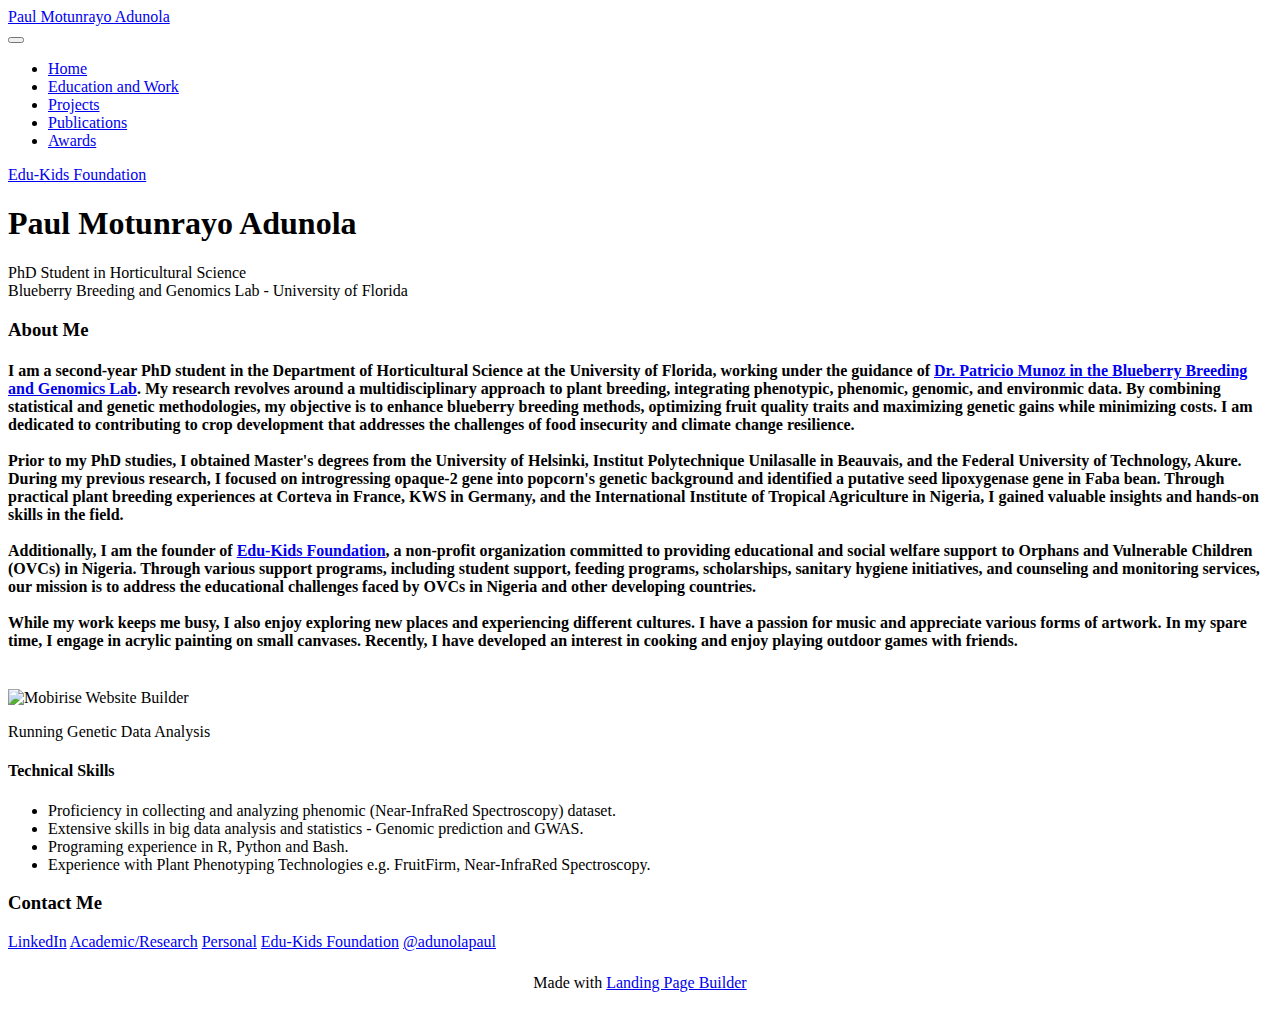
==== index.html @ 18337063 "Add files via upload" ====
<!DOCTYPE html>
<html  >
<head>
  <!-- Site made with Mobirise Website Builder v5.8.14, https://mobirise.com -->
  <meta charset="UTF-8">
  <meta http-equiv="X-UA-Compatible" content="IE=edge">
  <meta name="generator" content="Mobirise v5.8.14, mobirise.com">
  <meta name="viewport" content="width=device-width, initial-scale=1, minimum-scale=1">
  <link rel="shortcut icon" href="assets/images/logo-1.png" type="image/x-icon">
  <meta name="description" content="">
  
  
  <title>Home</title>
  <link rel="stylesheet" href="assets/web/assets/mobirise-icons2/mobirise2.css">
  <link rel="stylesheet" href="assets/bootstrap/css/bootstrap.min.css">
  <link rel="stylesheet" href="assets/bootstrap/css/bootstrap-grid.min.css">
  <link rel="stylesheet" href="assets/bootstrap/css/bootstrap-reboot.min.css">
  <link rel="stylesheet" href="assets/parallax/jarallax.css">
  <link rel="stylesheet" href="assets/dropdown/css/style.css">
  <link rel="stylesheet" href="assets/socicon/css/styles.css">
  <link rel="stylesheet" href="assets/theme/css/style.css">
  <link rel="preload" href="https://fonts.googleapis.com/css?family=Jost:100,200,300,400,500,600,700,800,900,100i,200i,300i,400i,500i,600i,700i,800i,900i&display=swap" as="style" onload="this.onload=null;this.rel='stylesheet'">
  <noscript><link rel="stylesheet" href="https://fonts.googleapis.com/css?family=Jost:100,200,300,400,500,600,700,800,900,100i,200i,300i,400i,500i,600i,700i,800i,900i&display=swap"></noscript>
  <link rel="preload" as="style" href="assets/mobirise/css/mbr-additional.css"><link rel="stylesheet" href="assets/mobirise/css/mbr-additional.css" type="text/css">

  
  
  
</head>
<body>
  
  <section data-bs-version="5.1" class="menu menu2 cid-tIjsjIFsS0" once="menu" id="menu2-11">
    
    <nav class="navbar navbar-dropdown navbar-expand-lg">
        <div class="container">
            <div class="navbar-brand">
                
                <span class="navbar-caption-wrap"><a class="navbar-caption text-black text-primary display-7" href="index.html">Paul Motunrayo Adunola</a></span>
            </div>
            <button class="navbar-toggler" type="button" data-toggle="collapse" data-bs-toggle="collapse" data-target="#navbarSupportedContent" data-bs-target="#navbarSupportedContent" aria-controls="navbarNavAltMarkup" aria-expanded="false" aria-label="Toggle navigation">
                <div class="hamburger">
                    <span></span>
                    <span></span>
                    <span></span>
                    <span></span>
                </div>
            </button>
            <div class="collapse navbar-collapse" id="navbarSupportedContent">
                <ul class="navbar-nav nav-dropdown" data-app-modern-menu="true"><li class="nav-item"><a class="nav-link link text-black text-primary display-4" href="index.html"><span class="mobi-mbri mobi-mbri-home mbr-iconfont mbr-iconfont-btn"></span>Home</a></li>
                    <li class="nav-item"><a class="nav-link link text-black text-primary display-4" href="education.html"><span class="socicon socicon-smashwords mbr-iconfont mbr-iconfont-btn"></span>Education and Work</a></li>
                    <li class="nav-item"><a class="nav-link link text-black text-primary display-4" href="projects.html"><span class="mobi-mbri mobi-mbri-sites mbr-iconfont mbr-iconfont-btn"></span>Projects</a>
                    </li><li class="nav-item"><a class="nav-link link text-black text-primary display-4" href="publications.html"><span class="mobi-mbri mobi-mbri-globe-2 mbr-iconfont mbr-iconfont-btn"></span>Publications</a></li><li class="nav-item"><a class="nav-link link text-black text-primary display-4" href="awards.html"><span class="mobi-mbri mobi-mbri-gift mbr-iconfont mbr-iconfont-btn"></span>Awards</a></li></ul>
                
                <div class="navbar-buttons mbr-section-btn"><a class="btn btn-white display-4" href="edukidsfoundation.html">Edu-Kids Foundation</a></div>
            </div>
        </div>
    </nav>
</section>

<section data-bs-version="5.1" class="header1 cid-s48MCQYojq mbr-parallax-background" id="header1-f">

    

    <div class="mbr-overlay" style="opacity: 0.8; background-color: rgb(255, 255, 255);"></div>

    <div class="align-center container-fluid">
        <div class="row justify-content-center">
            <div class="col-12 col-lg-8">
                <h1 class="mbr-section-title mbr-fonts-style mb-3 display-2"><strong>Paul Motunrayo Adunola</strong></h1>
                
                <p class="mbr-text mbr-fonts-style display-7">PhD Student in Horticultural Science<br>Blueberry Breeding and Genomics Lab - University of Florida</p>
                
            </div>
        </div>
    </div>
</section>

<section data-bs-version="5.1" class="content1 cid-s48udlf8KU" id="content1-8">
    
    <div class="container">
        <div class="row justify-content-center">
            <div class="title col-12 col-md-9">
                <h3 class="mbr-section-title mbr-fonts-style align-center mb-4 display-2"><strong>About Me</strong></h3>
                <h4 class="mbr-section-subtitle align-center mbr-fonts-style mb-4 display-7">I am a second-year PhD student in the Department of Horticultural Science at the University of Florida, working under the guidance of <a href="https://www.blueberrybreeding.com/" class="text-primary" target="_blank">Dr. Patricio Munoz in the Blueberry Breeding and Genomics Lab</a>. My research revolves around a multidisciplinary approach to plant breeding, integrating phenotypic, phenomic, genomic, and environmic data. By combining statistical and genetic methodologies, my objective is to enhance blueberry breeding methods, optimizing fruit quality traits and maximizing genetic gains while minimizing costs. I am dedicated to contributing to crop development that addresses the challenges of food insecurity and climate change resilience.<div><br></div><div>Prior to my PhD studies, I obtained Master's degrees from the University of Helsinki, Institut Polytechnique Unilasalle in Beauvais, and the Federal University of Technology, Akure. During my previous research, I focused on introgressing opaque-2 gene into popcorn's genetic background and identified a putative seed lipoxygenase gene in Faba bean. Through practical plant breeding experiences at Corteva in France, KWS in Germany, and the International Institute of Tropical Agriculture in Nigeria, I gained valuable insights and hands-on skills in the field.</div><div><br></div><div>Additionally, I am the founder of <a href="edukidsfoundation.html" class="text-primary">Edu-Kids Foundation</a>, a non-profit organization committed to providing educational and social welfare support to Orphans and Vulnerable Children (OVCs) in Nigeria. Through various support programs, including student support, feeding programs, scholarships, sanitary hygiene initiatives, and counseling and monitoring services, our mission is to address the educational challenges faced by OVCs in Nigeria and other developing countries.</div><div><br></div><div>While my work keeps me busy, I also enjoy exploring new places and experiencing different cultures. I have a passion for music and appreciate various forms of artwork. In my spare time, I engage in acrylic painting on small canvases. Recently, I have developed an interest in cooking and enjoy playing outdoor games with friends.</div><div><br></div></h4>
                
            </div>
        </div>
    </div>
</section>

<section data-bs-version="5.1" class="image3 cid-s48upRUlSD" id="image3-9">
    

    

    <div class="container">
        <div class="row justify-content-center">
            <div class="col-12 col-lg-9">
                <div class="image-wrapper">
                    <img src="assets/images/img-3849-1646x1235.jpg" alt="Mobirise Website Builder">
                    <p class="mbr-description mbr-fonts-style mt-2 align-center display-4">Running Genetic Data Analysis</p>
                </div>
            </div>
        </div>
    </div>
</section>

<section data-bs-version="5.1" class="content8 cid-tIk0OPRamD" id="content8-1v">
    
    <div class="container">
        <div class="row justify-content-center">
            <div class="counter-container col-md-12 col-lg-10">
                <h4 class="mbr-section-title mbr-fonts-style mb-4 display-5">
                    Technical Skills</h4>
                <div class="mbr-text mbr-fonts-style display-7">
                    <ul>
                        <li>Proficiency in collecting and analyzing phenomic (Near-InfraRed Spectroscopy) dataset.
</li><li>Extensive skills in big data analysis and statistics - Genomic prediction and GWAS.
</li><li>Programing experience in R, Python and Bash.
</li><li>Experience with Plant Phenotyping Technologies e.g. FruitFirm, Near-InfraRed Spectroscopy.</li>
                    </ul>
                </div>
            </div>
        </div>
    </div>
</section>

<section data-bs-version="5.1" class="content1 cid-s48vaXqeL6" id="content1-b">
    
    <div class="container-fluid">
        <div class="row justify-content-center">
            <div class="title col-12 col-md-12">
                <h3 class="mbr-section-title mbr-fonts-style align-center mb-4 display-2"><strong>Contact Me</strong></h3>
                
                <div class="mbr-section-btn align-center"><a class="btn btn-primary display-4" href="https://linkedin.com/in/paul-adunola-page/obiri.se" target="_blank"><span class="socicon socicon-linkedin mbr-iconfont mbr-iconfont-btn"></span>LinkedIn</a>
                    <a class="btn btn-success display-4" href="mailto:paul.adunola@gmail.com"><span class="socicon socicon-mail mbr-iconfont mbr-iconfont-btn"></span>Academic/Research</a> <a class="btn btn-secondary display-4" href="mailto:adunolapaul@gmail.com"><span class="socicon socicon-mail mbr-iconfont mbr-iconfont-btn"></span>Personal</a> <a class="btn btn-warning display-4" href="mailto:wyf.ssproject@gmail.com"><span class="socicon socicon-mail mbr-iconfont mbr-iconfont-btn"></span>Edu-Kids Foundation</a> <a class="btn btn-info display-4" href="https://twitter.com/adunolapaul" target="_blank"><span class="socicon socicon-twitter mbr-iconfont mbr-iconfont-btn"></span>@adunolapaul</a></div>
            </div>
        </div>
    </div>
</section><section class="display-7" style="padding: 0;align-items: center;justify-content: center;flex-wrap: wrap;    align-content: center;display: flex;position: relative;height: 4rem;"><a href="https://mobiri.se/3042313" style="flex: 1 1;height: 4rem;position: absolute;width: 100%;z-index: 1;"><img alt="" style="height: 4rem;" src="[data-uri]"></a><p style="margin: 0;text-align: center;" class="display-7">Made with &#8204;</p><a style="z-index:1" href="https://mobirise.com/builder/landing-page-builder.html">Landing Page Builder</a></section><script src="assets/bootstrap/js/bootstrap.bundle.min.js"></script>  <script src="assets/parallax/jarallax.js"></script>  <script src="assets/smoothscroll/smooth-scroll.js"></script>  <script src="assets/ytplayer/index.js"></script>  <script src="assets/dropdown/js/navbar-dropdown.js"></script>  <script src="assets/theme/js/script.js"></script>  
  
  
</body>
</html>
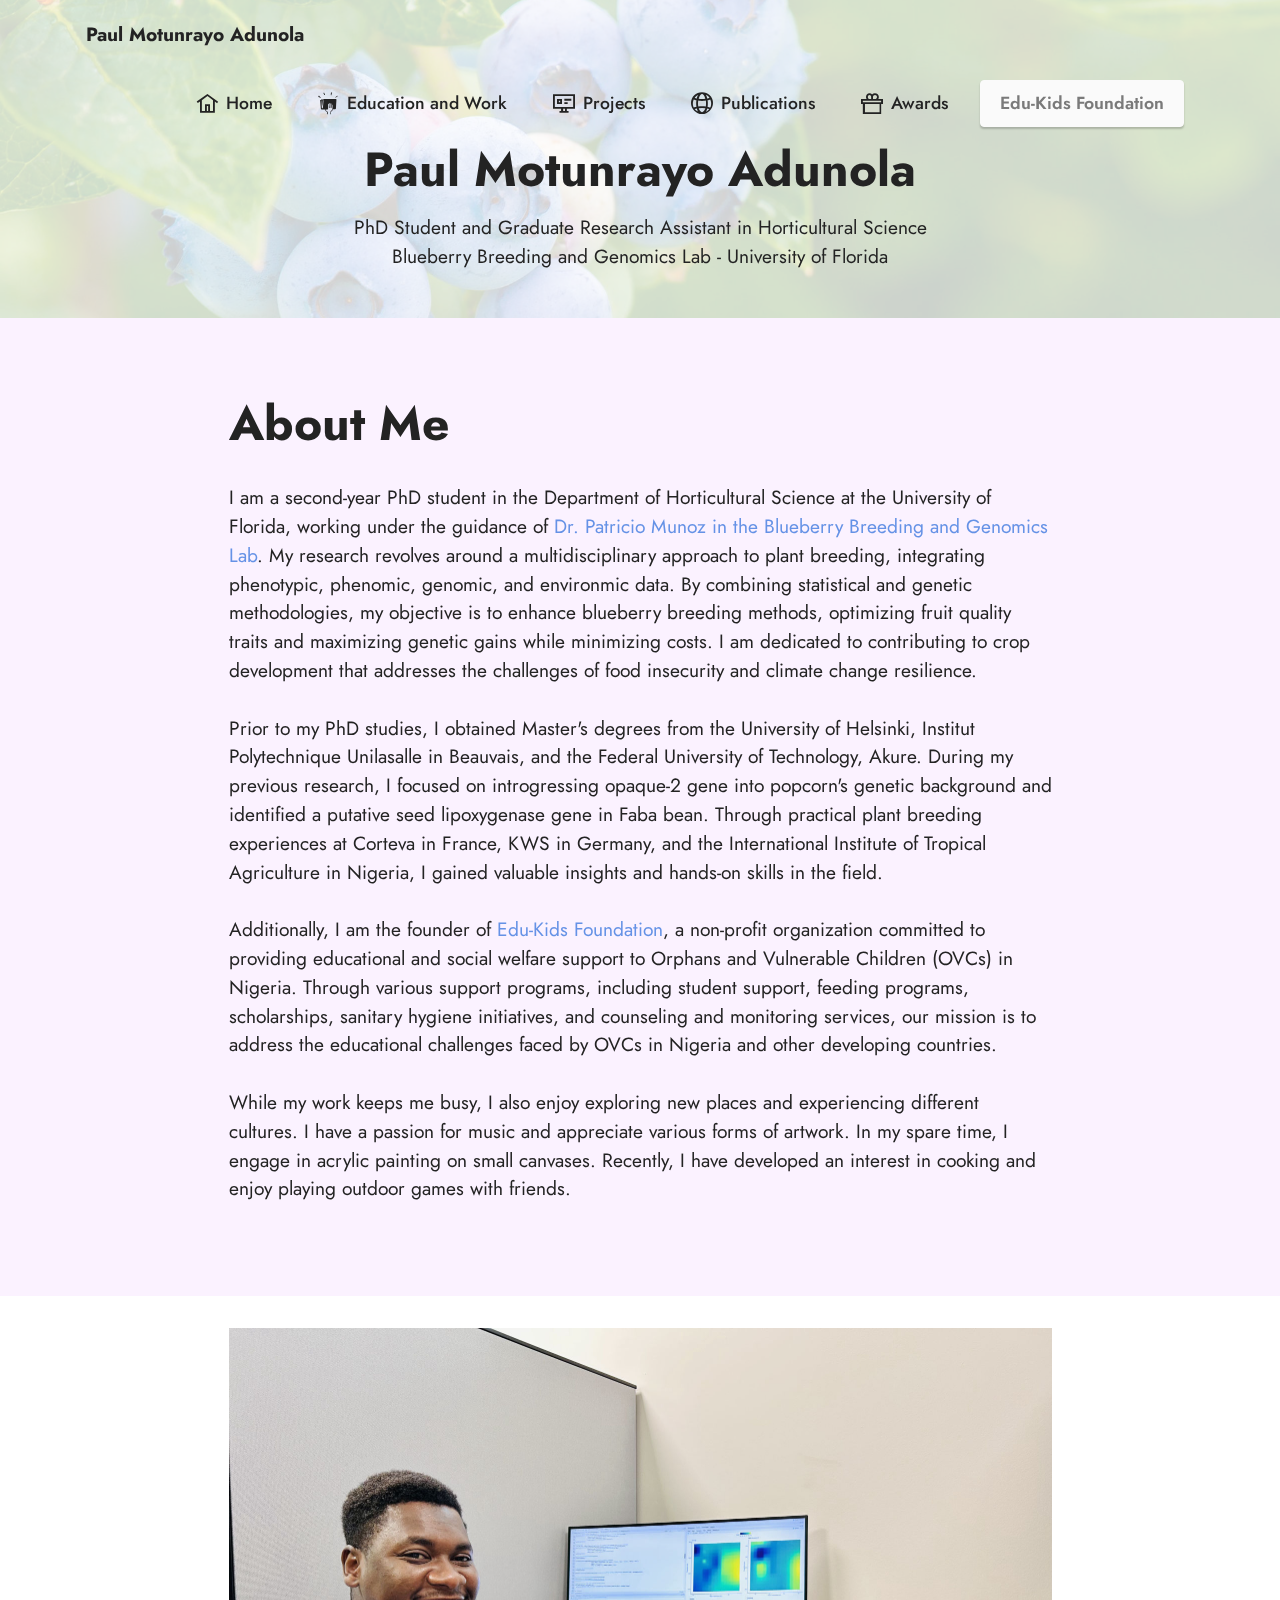
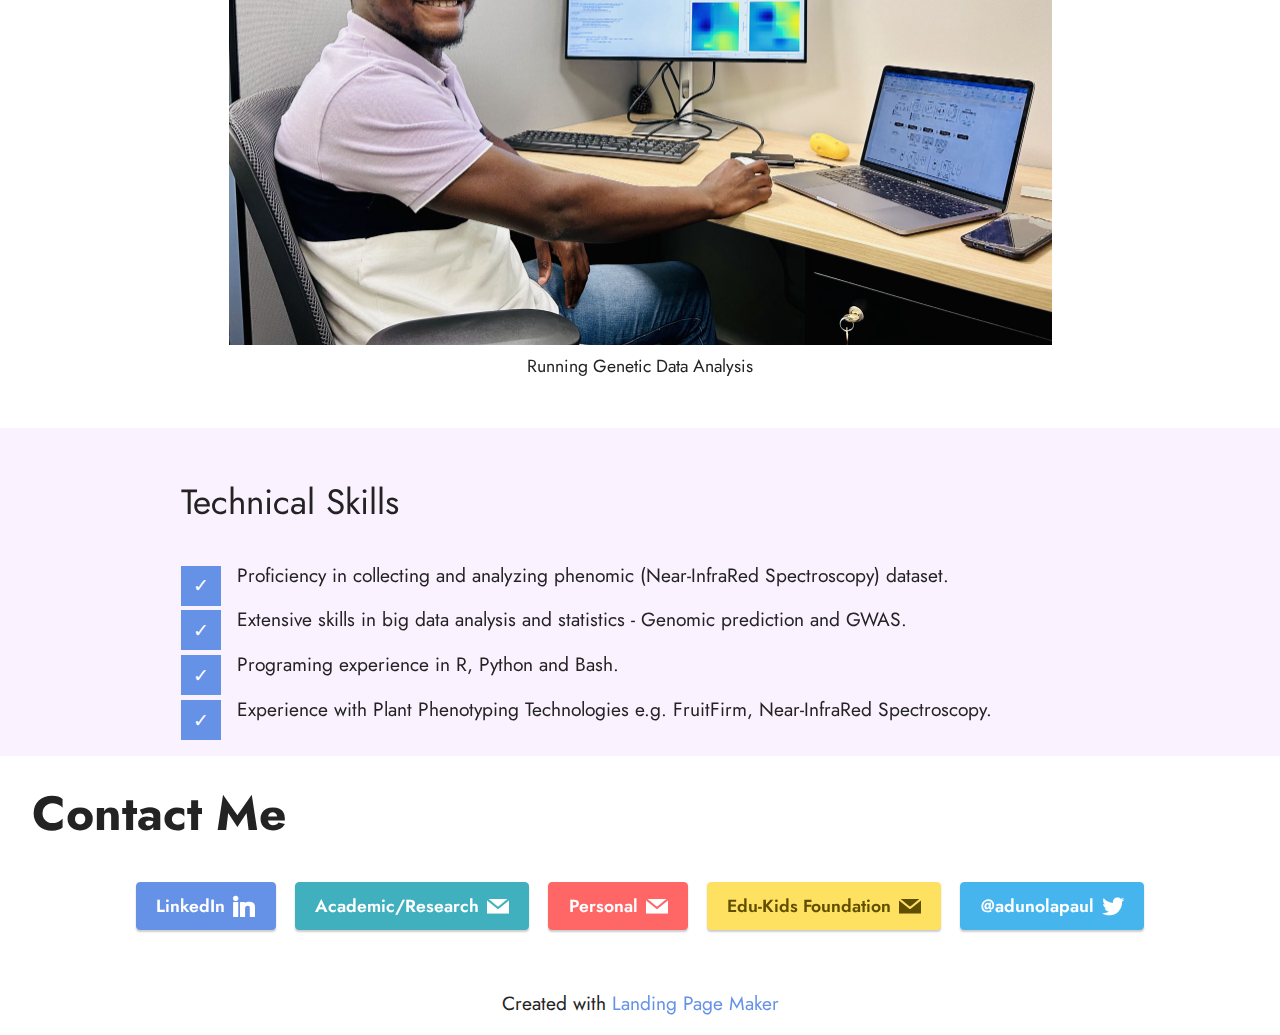
==== commit c153db58: "Add files via upload" ====
--- a/index.html
+++ b/index.html
@@ -1,10 +1,10 @@
 <!DOCTYPE html>
 <html  >
 <head>
-  <!-- Site made with Mobirise Website Builder v5.8.14, https://mobirise.com -->
+  <!-- Site made with Mobirise Website Builder v5.9.0, https://mobirise.com -->
   <meta charset="UTF-8">
   <meta http-equiv="X-UA-Compatible" content="IE=edge">
-  <meta name="generator" content="Mobirise v5.8.14, mobirise.com">
+  <meta name="generator" content="Mobirise v5.9.0, mobirise.com">
   <meta name="viewport" content="width=device-width, initial-scale=1, minimum-scale=1">
   <link rel="shortcut icon" href="assets/images/logo-1.png" type="image/x-icon">
   <meta name="description" content="">
@@ -68,7 +68,7 @@
             <div class="col-12 col-lg-8">
                 <h1 class="mbr-section-title mbr-fonts-style mb-3 display-2"><strong>Paul Motunrayo Adunola</strong></h1>
                 
-                <p class="mbr-text mbr-fonts-style display-7">PhD Student in Horticultural Science<br>Blueberry Breeding and Genomics Lab - University of Florida</p>
+                <p class="mbr-text mbr-fonts-style display-7">PhD Student and Graduate Research Assistant in Horticultural Science<br>Blueberry Breeding and Genomics Lab - University of Florida</p>
                 
             </div>
         </div>
@@ -137,7 +137,7 @@
             </div>
         </div>
     </div>
-</section><section class="display-7" style="padding: 0;align-items: center;justify-content: center;flex-wrap: wrap;    align-content: center;display: flex;position: relative;height: 4rem;"><a href="https://mobiri.se/3042313" style="flex: 1 1;height: 4rem;position: absolute;width: 100%;z-index: 1;"><img alt="" style="height: 4rem;" src="[data-uri]"></a><p style="margin: 0;text-align: center;" class="display-7">Made with &#8204;</p><a style="z-index:1" href="https://mobirise.com/builder/landing-page-builder.html">Landing Page Builder</a></section><script src="assets/bootstrap/js/bootstrap.bundle.min.js"></script>  <script src="assets/parallax/jarallax.js"></script>  <script src="assets/smoothscroll/smooth-scroll.js"></script>  <script src="assets/ytplayer/index.js"></script>  <script src="assets/dropdown/js/navbar-dropdown.js"></script>  <script src="assets/theme/js/script.js"></script>  
+</section><section class="display-7" style="padding: 0;align-items: center;justify-content: center;flex-wrap: wrap;    align-content: center;display: flex;position: relative;height: 4rem;"><a href="https://mobiri.se/3042313" style="flex: 1 1;height: 4rem;position: absolute;width: 100%;z-index: 1;"><img alt="" style="height: 4rem;" src="[data-uri]"></a><p style="margin: 0;text-align: center;" class="display-7">Created with &#8204;</p><a style="z-index:1" href="https://mobirise.com/builder/landing-page-builder.html">Landing Page Maker</a></section><script src="assets/bootstrap/js/bootstrap.bundle.min.js"></script>  <script src="assets/parallax/jarallax.js"></script>  <script src="assets/smoothscroll/smooth-scroll.js"></script>  <script src="assets/ytplayer/index.js"></script>  <script src="assets/dropdown/js/navbar-dropdown.js"></script>  <script src="assets/theme/js/script.js"></script>  
   
   
 </body>
--- a/assets/web/assets/mobirise-icons2/mobirise2.css
+++ b/assets/web/assets/mobirise-icons2/mobirise2.css
@@ -0,0 +1,498 @@
+@font-face {
+  font-family: 'Moririse2';
+  font-display: swap;
+  src:  url('mobirise2.eot?f2bix4');
+  src:  url('mobirise2.eot?f2bix4#iefix') format('embedded-opentype'),
+    url('mobirise2.ttf?f2bix4') format('truetype'),
+    url('mobirise2.woff?f2bix4') format('woff'),
+    url('mobirise2.svg?f2bix4#mobirise2') format('svg');
+  font-weight: normal;
+  font-style: normal;
+}
+
+[class^="mobi-"], [class*=" mobi-"] {
+  /* use !important to prevent issues with browser extensions that change fonts */
+  font-family: 'Moririse2' !important;
+  speak: none;
+  font-style: normal;
+  font-weight: normal;
+  font-variant: normal;
+  text-transform: none;
+  line-height: 1;
+
+  /* Better Font Rendering =========== */
+  -webkit-font-smoothing: antialiased;
+  -moz-osx-font-smoothing: grayscale;
+}
+
+.mobi-mbri-add-submenu:before {
+  content: "\e900";
+}
+.mobi-mbri-alert:before {
+  content: "\e901";
+}
+.mobi-mbri-align-center:before {
+  content: "\e902";
+}
+.mobi-mbri-align-justify:before {
+  content: "\e903";
+}
+.mobi-mbri-align-left:before {
+  content: "\e904";
+}
+.mobi-mbri-align-right:before {
+  content: "\e905";
+}
+.mobi-mbri-android:before {
+  content: "\e906";
+}
+.mobi-mbri-apple:before {
+  content: "\e907";
+}
+.mobi-mbri-arrow-down:before {
+  content: "\e908";
+}
+.mobi-mbri-arrow-next:before {
+  content: "\e909";
+}
+.mobi-mbri-arrow-prev:before {
+  content: "\e90a";
+}
+.mobi-mbri-arrow-up:before {
+  content: "\e90b";
+}
+.mobi-mbri-bold:before {
+  content: "\e90c";
+}
+.mobi-mbri-bookmark:before {
+  content: "\e90d";
+}
+.mobi-mbri-bootstrap:before {
+  content: "\e90e";
+}
+.mobi-mbri-briefcase:before {
+  content: "\e90f";
+}
+.mobi-mbri-browse:before {
+  content: "\e910";
+}
+.mobi-mbri-bulleted-list:before {
+  content: "\e911";
+}
+.mobi-mbri-calendar:before {
+  content: "\e912";
+}
+.mobi-mbri-camera:before {
+  content: "\e913";
+}
+.mobi-mbri-cart-add:before {
+  content: "\e914";
+}
+.mobi-mbri-cart-full:before {
+  content: "\e915";
+}
+.mobi-mbri-cash:before {
+  content: "\e916";
+}
+.mobi-mbri-change-style:before {
+  content: "\e917";
+}
+.mobi-mbri-chat:before {
+  content: "\e918";
+}
+.mobi-mbri-clock:before {
+  content: "\e919";
+}
+.mobi-mbri-close:before {
+  content: "\e91a";
+}
+.mobi-mbri-cloud:before {
+  content: "\e91b";
+}
+.mobi-mbri-code:before {
+  content: "\e91c";
+}
+.mobi-mbri-contact-form:before {
+  content: "\e91d";
+}
+.mobi-mbri-credit-card:before {
+  content: "\e91e";
+}
+.mobi-mbri-cursor-click:before {
+  content: "\e91f";
+}
+.mobi-mbri-cust-feedback:before {
+  content: "\e920";
+}
+.mobi-mbri-database:before {
+  content: "\e921";
+}
+.mobi-mbri-delivery:before {
+  content: "\e922";
+}
+.mobi-mbri-desktop:before {
+  content: "\e923";
+}
+.mobi-mbri-devices:before {
+  content: "\e924";
+}
+.mobi-mbri-down:before {
+  content: "\e925";
+}
+.mobi-mbri-download-2:before {
+  content: "\e926";
+}
+.mobi-mbri-download:before {
+  content: "\e927";
+}
+.mobi-mbri-drag-n-drop-2:before {
+  content: "\e928";
+}
+.mobi-mbri-drag-n-drop:before {
+  content: "\e929";
+}
+.mobi-mbri-edit-2:before {
+  content: "\e92a";
+}
+.mobi-mbri-edit:before {
+  content: "\e92b";
+}
+.mobi-mbri-error:before {
+  content: "\e92c";
+}
+.mobi-mbri-extension:before {
+  content: "\e92d";
+}
+.mobi-mbri-features:before {
+  content: "\e92e";
+}
+.mobi-mbri-file:before {
+  content: "\e92f";
+}
+.mobi-mbri-flag:before {
+  content: "\e930";
+}
+.mobi-mbri-folder:before {
+  content: "\e931";
+}
+.mobi-mbri-gift:before {
+  content: "\e932";
+}
+.mobi-mbri-github:before {
+  content: "\e933";
+}
+.mobi-mbri-globe-2:before {
+  content: "\e934";
+}
+.mobi-mbri-globe:before {
+  content: "\e935";
+}
+.mobi-mbri-growing-chart:before {
+  content: "\e936";
+}
+.mobi-mbri-hearth:before {
+  content: "\e937";
+}
+.mobi-mbri-help:before {
+  content: "\e938";
+}
+.mobi-mbri-home:before {
+  content: "\e939";
+}
+.mobi-mbri-hot-cup:before {
+  content: "\e93a";
+}
+.mobi-mbri-idea:before {
+  content: "\e93b";
+}
+.mobi-mbri-image-gallery:before {
+  content: "\e93c";
+}
+.mobi-mbri-image-slider:before {
+  content: "\e93d";
+}
+.mobi-mbri-info:before {
+  content: "\e93e";
+}
+.mobi-mbri-italic:before {
+  content: "\e93f";
+}
+.mobi-mbri-key:before {
+  content: "\e940";
+}
+.mobi-mbri-laptop:before {
+  content: "\e941";
+}
+.mobi-mbri-layers:before {
+  content: "\e942";
+}
+.mobi-mbri-left-right:before {
+  content: "\e943";
+}
+.mobi-mbri-left:before {
+  content: "\e944";
+}
+.mobi-mbri-letter:before {
+  content: "\e945";
+}
+.mobi-mbri-like:before {
+  content: "\e946";
+}
+.mobi-mbri-link:before {
+  content: "\e947";
+}
+.mobi-mbri-lock:before {
+  content: "\e948";
+}
+.mobi-mbri-login:before {
+  content: "\e949";
+}
+.mobi-mbri-logout:before {
+  content: "\e94a";
+}
+.mobi-mbri-magic-stick:before {
+  content: "\e94b";
+}
+.mobi-mbri-map-pin:before {
+  content: "\e94c";
+}
+.mobi-mbri-menu:before {
+  content: "\e94d";
+}
+.mobi-mbri-mobile-2:before {
+  content: "\e94e";
+}
+.mobi-mbri-mobile-horizontal:before {
+  content: "\e94f";
+}
+.mobi-mbri-mobile:before {
+  content: "\e950";
+}
+.mobi-mbri-mobirise:before {
+  content: "\e951";
+}
+.mobi-mbri-more-horizontal:before {
+  content: "\e952";
+}
+.mobi-mbri-more-vertical:before {
+  content: "\e953";
+}
+.mobi-mbri-music:before {
+  content: "\e954";
+}
+.mobi-mbri-new-file:before {
+  content: "\e955";
+}
+.mobi-mbri-numbered-list:before {
+  content: "\e956";
+}
+.mobi-mbri-opened-folder:before {
+  content: "\e957";
+}
+.mobi-mbri-pages:before {
+  content: "\e958";
+}
+.mobi-mbri-paper-plane:before {
+  content: "\e959";
+}
+.mobi-mbri-paperclip:before {
+  content: "\e95a";
+}
+.mobi-mbri-phone:before {
+  content: "\e95b";
+}
+.mobi-mbri-photo:before {
+  content: "\e95c";
+}
+.mobi-mbri-photos:before {
+  content: "\e95d";
+}
+.mobi-mbri-pin:before {
+  content: "\e95e";
+}
+.mobi-mbri-play:before {
+  content: "\e95f";
+}
+.mobi-mbri-plus:before {
+  content: "\e960";
+}
+.mobi-mbri-preview:before {
+  content: "\e961";
+}
+.mobi-mbri-print:before {
+  content: "\e962";
+}
+.mobi-mbri-protect:before {
+  content: "\e963";
+}
+.mobi-mbri-question:before {
+  content: "\e964";
+}
+.mobi-mbri-quote-left:before {
+  content: "\e965";
+}
+.mobi-mbri-quote-right:before {
+  content: "\e966";
+}
+.mobi-mbri-redo:before {
+  content: "\e967";
+}
+.mobi-mbri-refresh:before {
+  content: "\e968";
+}
+.mobi-mbri-responsive-2:before {
+  content: "\e969";
+}
+.mobi-mbri-responsive:before {
+  content: "\e96a";
+}
+.mobi-mbri-right:before {
+  content: "\e96b";
+}
+.mobi-mbri-rocket:before {
+  content: "\e96c";
+}
+.mobi-mbri-sad-face:before {
+  content: "\e96d";
+}
+.mobi-mbri-sale:before {
+  content: "\e96e";
+}
+.mobi-mbri-save:before {
+  content: "\e96f";
+}
+.mobi-mbri-search:before {
+  content: "\e970";
+}
+.mobi-mbri-setting-2:before {
+  content: "\e971";
+}
+.mobi-mbri-setting-3:before {
+  content: "\e972";
+}
+.mobi-mbri-setting:before {
+  content: "\e973";
+}
+.mobi-mbri-share:before {
+  content: "\e974";
+}
+.mobi-mbri-shopping-bag:before {
+  content: "\e975";
+}
+.mobi-mbri-shopping-basket:before {
+  content: "\e976";
+}
+.mobi-mbri-shopping-cart:before {
+  content: "\e977";
+}
+.mobi-mbri-sites:before {
+  content: "\e978";
+}
+.mobi-mbri-smile-face:before {
+  content: "\e979";
+}
+.mobi-mbri-speed:before {
+  content: "\e97a";
+}
+.mobi-mbri-star:before {
+  content: "\e97b";
+}
+.mobi-mbri-success:before {
+  content: "\e97c";
+}
+.mobi-mbri-sun:before {
+  content: "\e97d";
+}
+.mobi-mbri-sun2:before {
+  content: "\e97e";
+}
+.mobi-mbri-tablet-vertical:before {
+  content: "\e97f";
+}
+.mobi-mbri-tablet:before {
+  content: "\e980";
+}
+.mobi-mbri-target:before {
+  content: "\e981";
+}
+.mobi-mbri-timer:before {
+  content: "\e982";
+}
+.mobi-mbri-to-ftp:before {
+  content: "\e983";
+}
+.mobi-mbri-to-local-drive:before {
+  content: "\e984";
+}
+.mobi-mbri-touch-swipe:before {
+  content: "\e985";
+}
+.mobi-mbri-touch:before {
+  content: "\e986";
+}
+.mobi-mbri-trash:before {
+  content: "\e987";
+}
+.mobi-mbri-underline:before {
+  content: "\e988";
+}
+.mobi-mbri-undo:before {
+  content: "\e989";
+}
+.mobi-mbri-unlink:before {
+  content: "\e98a";
+}
+.mobi-mbri-unlock:before {
+  content: "\e98b";
+}
+.mobi-mbri-up-down:before {
+  content: "\e98c";
+}
+.mobi-mbri-up:before {
+  content: "\e98d";
+}
+.mobi-mbri-update:before {
+  content: "\e98e";
+}
+.mobi-mbri-upload-2:before {
+  content: "\e98f";
+}
+.mobi-mbri-upload:before {
+  content: "\e990";
+}
+.mobi-mbri-user-2:before {
+  content: "\e991";
+}
+.mobi-mbri-user:before {
+  content: "\e992";
+}
+.mobi-mbri-users:before {
+  content: "\e993";
+}
+.mobi-mbri-video-play:before {
+  content: "\e994";
+}
+.mobi-mbri-video:before {
+  content: "\e995";
+}
+.mobi-mbri-watch:before {
+  content: "\e996";
+}
+.mobi-mbri-website-theme-2:before {
+  content: "\e997";
+}
+.mobi-mbri-website-theme:before {
+  content: "\e998";
+}
+.mobi-mbri-wifi:before {
+  content: "\e999";
+}
+.mobi-mbri-windows:before {
+  content: "\e99a";
+}
+.mobi-mbri-zoom-in:before {
+  content: "\e99b";
+}
+.mobi-mbri-zoom-out:before {
+  content: "\e99c";
+}
--- a/assets/parallax/jarallax.css
+++ b/assets/parallax/jarallax.css
@@ -0,0 +1,15 @@
+.jarallax {
+    position: relative;
+    z-index: 0;
+}
+.jarallax > .jarallax-img {
+    position: absolute;
+    object-fit: cover;
+    /* support for plugin https://github.com/bfred-it/object-fit-images */
+    font-family: 'object-fit: cover;';
+    top: 0;
+    left: 0;
+    width: 100%;
+    height: 100%;
+    z-index: -1;
+}--- a/assets/dropdown/css/style.css
+++ b/assets/dropdown/css/style.css
@@ -0,0 +1,265 @@
+.navbar-dropdown {
+  left: 0;
+  padding: 0;
+  position: absolute;
+  right: 0;
+  top: 0;
+  transition: all 0.45s ease;
+  z-index: 1030;
+  background: #282828; }
+  .navbar-dropdown .navbar-logo {
+    margin-right: 0.8rem;
+    transition: margin 0.3s ease-in-out;
+    vertical-align: middle; }
+    .navbar-dropdown .navbar-logo img {
+      height: 3.125rem;
+      transition: all 0.3s ease-in-out; }
+    .navbar-dropdown .navbar-logo.mbr-iconfont {
+      font-size: 3.125rem;
+      line-height: 3.125rem; }
+  .navbar-dropdown .navbar-caption {
+    font-weight: 700;
+    white-space: normal;
+    vertical-align: -4px;
+    line-height: 3.125rem !important; }
+    .navbar-dropdown .navbar-caption, .navbar-dropdown .navbar-caption:hover {
+      color: inherit;
+      text-decoration: none; }
+  .navbar-dropdown .mbr-iconfont + .navbar-caption {
+    vertical-align: -1px; }
+  .navbar-dropdown.navbar-fixed-top {
+    position: fixed; }
+  .navbar-dropdown .navbar-brand span {
+    vertical-align: -4px; }
+  .navbar-dropdown.bg-color.transparent {
+    background: none; }
+  .navbar-dropdown.navbar-short .navbar-brand {
+    padding: 0.625rem 0; }
+    .navbar-dropdown.navbar-short .navbar-brand span {
+      vertical-align: -1px; }
+  .navbar-dropdown.navbar-short .navbar-caption {
+    line-height: 2.375rem !important;
+    vertical-align: -2px; }
+  .navbar-dropdown.navbar-short .navbar-logo {
+    margin-right: 0.5rem; }
+    .navbar-dropdown.navbar-short .navbar-logo img {
+      height: 2.375rem; }
+    .navbar-dropdown.navbar-short .navbar-logo.mbr-iconfont {
+      font-size: 2.375rem;
+      line-height: 2.375rem; }
+  .navbar-dropdown.navbar-short .mbr-table-cell {
+    height: 3.625rem; }
+  .navbar-dropdown .navbar-close {
+    left: 0.6875rem;
+    position: fixed;
+    top: 0.75rem;
+    z-index: 1000; }
+  .navbar-dropdown .hamburger-icon {
+    content: "";
+    display: inline-block;
+    vertical-align: middle;
+    width: 16px;
+    -webkit-box-shadow: 0 -6px 0 1px #282828,0 0 0 1px #282828,0 6px 0 1px #282828;
+    -moz-box-shadow: 0 -6px 0 1px #282828,0 0 0 1px #282828,0 6px 0 1px #282828;
+    box-shadow: 0 -6px 0 1px #282828,0 0 0 1px #282828,0 6px 0 1px #282828; }
+
+.dropdown-menu .dropdown-toggle[data-toggle="dropdown-submenu"]::after {
+  border-bottom: 0.35em solid transparent;
+  border-left: 0.35em solid;
+  border-right: 0;
+  border-top: 0.35em solid transparent;
+  margin-left: 0.3rem; }
+
+.dropdown-menu .dropdown-item:focus {
+  outline: 0; }
+
+.nav-dropdown {
+  font-size: 0.75rem;
+  font-weight: 500;
+  height: auto !important; }
+  .nav-dropdown .nav-btn {
+    padding-left: 1rem; }
+  .nav-dropdown .link {
+    margin: .667em 1.667em;
+    font-weight: 500;
+    padding: 0;
+    transition: color .2s ease-in-out; }
+    .nav-dropdown .link.dropdown-toggle {
+      margin-right: 2.583em; }
+      .nav-dropdown .link.dropdown-toggle::after {
+        margin-left: .25rem;
+        border-top: 0.35em solid;
+        border-right: 0.35em solid transparent;
+        border-left: 0.35em solid transparent;
+        border-bottom: 0; }
+      .nav-dropdown .link.dropdown-toggle[aria-expanded="true"] {
+        margin: 0;
+        padding: 0.667em 3.263em  0.667em 1.667em; }
+  .nav-dropdown .link::after,
+  .nav-dropdown .dropdown-item::after {
+    color: inherit; }
+  .nav-dropdown .btn {
+    font-size: 0.75rem;
+    font-weight: 700;
+    letter-spacing: 0;
+    margin-bottom: 0;
+    padding-left: 1.25rem;
+    padding-right: 1.25rem; }
+  .nav-dropdown .dropdown-menu {
+    border-radius: 0;
+    border: 0;
+    left: 0;
+    margin: 0;
+    padding-bottom: 1.25rem;
+    padding-top: 1.25rem;
+    position: relative; }
+  .nav-dropdown .dropdown-submenu {
+    margin-left: 0.125rem;
+    top: 0; }
+  .nav-dropdown .dropdown-item {
+    font-weight: 500;
+    line-height: 2;
+    padding: 0.3846em 4.615em 0.3846em 1.5385em;
+    position: relative;
+    transition: color .2s ease-in-out, background-color .2s ease-in-out; }
+    .nav-dropdown .dropdown-item::after {
+      margin-top: -0.3077em;
+      position: absolute;
+      right: 1.1538em;
+      top: 50%; }
+    .nav-dropdown .dropdown-item:focus, .nav-dropdown .dropdown-item:hover {
+      background: none; }
+
+@media (max-width: 767px) {
+  .nav-dropdown.navbar-toggleable-sm {
+    bottom: 0;
+    display: none;
+    left: 0;
+    overflow-x: hidden;
+    position: fixed;
+    top: 0;
+    transform: translateX(-100%);
+    -ms-transform: translateX(-100%);
+    -webkit-transform: translateX(-100%);
+    width: 18.75rem;
+    z-index: 999; } }
+.nav-dropdown.navbar-toggleable-xl {
+  bottom: 0;
+  display: none;
+  left: 0;
+  overflow-x: hidden;
+  position: fixed;
+  top: 0;
+  transform: translateX(-100%);
+  -ms-transform: translateX(-100%);
+  -webkit-transform: translateX(-100%);
+  width: 18.75rem;
+  z-index: 999; }
+
+.nav-dropdown-sm {
+  display: block !important;
+  overflow-x: hidden;
+  overflow: auto;
+  padding-top: 3.875rem; }
+  .nav-dropdown-sm::after {
+    content: "";
+    display: block;
+    height: 3rem;
+    width: 100%; }
+  .nav-dropdown-sm.collapse.in ~ .navbar-close {
+    display: block !important; }
+  .nav-dropdown-sm.collapsing, .nav-dropdown-sm.collapse.in {
+    transform: translateX(0);
+    -ms-transform: translateX(0);
+    -webkit-transform: translateX(0);
+    transition: all 0.25s ease-out;
+    -webkit-transition: all 0.25s ease-out;
+    background: #282828; }
+  .nav-dropdown-sm.collapsing[aria-expanded="false"] {
+    transform: translateX(-100%);
+    -ms-transform: translateX(-100%);
+    -webkit-transform: translateX(-100%); }
+  .nav-dropdown-sm .nav-item {
+    display: block;
+    margin-left: 0 !important;
+    padding-left: 0; }
+  .nav-dropdown-sm .link,
+  .nav-dropdown-sm .dropdown-item {
+    border-top: 1px dotted rgba(255, 255, 255, 0.1);
+    font-size: 0.8125rem;
+    line-height: 1.6;
+    margin: 0 !important;
+    padding: 0.875rem 2.4rem 0.875rem 1.5625rem !important;
+    position: relative;
+    white-space: normal; }
+    .nav-dropdown-sm .link:focus, .nav-dropdown-sm .link:hover,
+    .nav-dropdown-sm .dropdown-item:focus,
+    .nav-dropdown-sm .dropdown-item:hover {
+      background: rgba(0, 0, 0, 0.2) !important;
+      color: #c0a375; }
+  .nav-dropdown-sm .nav-btn {
+    position: relative;
+    padding: 1.5625rem 1.5625rem 0 1.5625rem; }
+    .nav-dropdown-sm .nav-btn::before {
+      border-top: 1px dotted rgba(255, 255, 255, 0.1);
+      content: "";
+      left: 0;
+      position: absolute;
+      top: 0;
+      width: 100%; }
+    .nav-dropdown-sm .nav-btn + .nav-btn {
+      padding-top: 0.625rem; }
+      .nav-dropdown-sm .nav-btn + .nav-btn::before {
+        display: none; }
+  .nav-dropdown-sm .btn {
+    padding: 0.625rem 0; }
+  .nav-dropdown-sm .dropdown-toggle[data-toggle="dropdown-submenu"]::after {
+    margin-left: .25rem;
+    border-top: 0.35em solid;
+    border-right: 0.35em solid transparent;
+    border-left: 0.35em solid transparent;
+    border-bottom: 0; }
+  .nav-dropdown-sm .dropdown-toggle[data-toggle="dropdown-submenu"][aria-expanded="true"]::after {
+    border-top: 0;
+    border-right: 0.35em solid transparent;
+    border-left: 0.35em solid transparent;
+    border-bottom: 0.35em solid; }
+  .nav-dropdown-sm .dropdown-menu {
+    margin: 0;
+    padding: 0;
+    position: relative;
+    top: 0;
+    left: 0;
+    width: 100%;
+    border: 0;
+    float: none;
+    border-radius: 0;
+    background: none; }
+  .nav-dropdown-sm .dropdown-submenu {
+    left: 100%;
+    margin-left: 0.125rem;
+    margin-top: -1.25rem;
+    top: 0; }
+
+.navbar-toggleable-sm .nav-dropdown .dropdown-menu {
+  position: absolute; }
+
+.navbar-toggleable-sm .nav-dropdown .dropdown-submenu {
+  left: 100%;
+  margin-left: 0.125rem;
+  margin-top: -1.25rem;
+  top: 0; }
+
+.navbar-toggleable-sm.opened .nav-dropdown .dropdown-menu {
+  position: relative; }
+
+.navbar-toggleable-sm.opened .nav-dropdown .dropdown-submenu {
+  left: 0;
+  margin-left: 00rem;
+  margin-top: 0rem;
+  top: 0; }
+
+.is-builder .nav-dropdown.collapsing {
+  transition: none !important; }
+
+
--- a/assets/socicon/css/styles.css
+++ b/assets/socicon/css/styles.css
@@ -0,0 +1,934 @@
+@charset "UTF-8";
+
+@font-face {
+  font-family: 'Socicon';
+  src:  url('../fonts/socicon.eot');
+  src:  url('../fonts/socicon.eot?#iefix') format('embedded-opentype'),
+    url('../fonts/socicon.woff2') format('woff2'),
+    url('../fonts/socicon.ttf') format('truetype'),
+    url('../fonts/socicon.woff') format('woff'),
+    url('../fonts/socicon.svg#socicon') format('svg');
+  font-weight: normal;
+  font-style: normal;
+  font-display: swap;
+}
+
+[data-icon]:before {
+  font-family: "socicon" !important;
+  content: attr(data-icon);
+  font-style: normal !important;
+  font-weight: normal !important;
+  font-variant: normal !important;
+  text-transform: none !important;
+  speak: none;
+  line-height: 1;
+  -webkit-font-smoothing: antialiased;
+  -moz-osx-font-smoothing: grayscale;
+}
+
+[class^="socicon-"], [class*=" socicon-"] {
+  /* use !important to prevent issues with browser extensions that change fonts */
+  font-family: 'Socicon' !important;
+  speak: none;
+  font-style: normal;
+  font-weight: normal;
+  font-variant: normal;
+  text-transform: none;
+  line-height: 1;
+
+  /* Better Font Rendering =========== */
+  -webkit-font-smoothing: antialiased;
+  -moz-osx-font-smoothing: grayscale;
+}
+
+.socicon-eitaa:before {
+  content: "\e97c";
+}
+.socicon-soroush:before {
+  content: "\e97d";
+}
+.socicon-bale:before {
+  content: "\e97e";
+}
+.socicon-zazzle:before {
+  content: "\e97b";
+}
+.socicon-society6:before {
+  content: "\e97a";
+}
+.socicon-redbubble:before {
+  content: "\e979";
+}
+.socicon-avvo:before {
+  content: "\e978";
+}
+.socicon-stitcher:before {
+  content: "\e977";
+}
+.socicon-googlehangouts:before {
+  content: "\e974";
+}
+.socicon-dlive:before {
+  content: "\e975";
+}
+.socicon-vsco:before {
+  content: "\e976";
+}
+.socicon-flipboard:before {
+  content: "\e973";
+}
+.socicon-ubuntu:before {
+  content: "\e958";
+}
+.socicon-artstation:before {
+  content: "\e959";
+}
+.socicon-invision:before {
+  content: "\e95a";
+}
+.socicon-torial:before {
+  content: "\e95b";
+}
+.socicon-collectorz:before {
+  content: "\e95c";
+}
+.socicon-seenthis:before {
+  content: "\e95d";
+}
+.socicon-googleplaymusic:before {
+  content: "\e95e";
+}
+.socicon-debian:before {
+  content: "\e95f";
+}
+.socicon-filmfreeway:before {
+  content: "\e960";
+}
+.socicon-gnome:before {
+  content: "\e961";
+}
+.socicon-itchio:before {
+  content: "\e962";
+}
+.socicon-jamendo:before {
+  content: "\e963";
+}
+.socicon-mix:before {
+  content: "\e964";
+}
+.socicon-sharepoint:before {
+  content: "\e965";
+}
+.socicon-tinder:before {
+  content: "\e966";
+}
+.socicon-windguru:before {
+  content: "\e967";
+}
+.socicon-cdbaby:before {
+  content: "\e968";
+}
+.socicon-elementaryos:before {
+  content: "\e969";
+}
+.socicon-stage32:before {
+  content: "\e96a";
+}
+.socicon-tiktok:before {
+  content: "\e96b";
+}
+.socicon-gitter:before {
+  content: "\e96c";
+}
+.socicon-letterboxd:before {
+  content: "\e96d";
+}
+.socicon-threema:before {
+  content: "\e96e";
+}
+.socicon-splice:before {
+  content: "\e96f";
+}
+.socicon-metapop:before {
+  content: "\e970";
+}
+.socicon-naver:before {
+  content: "\e971";
+}
+.socicon-remote:before {
+  content: "\e972";
+}
+.socicon-internet:before {
+  content: "\e957";
+}
+.socicon-moddb:before {
+  content: "\e94b";
+}
+.socicon-indiedb:before {
+  content: "\e94c";
+}
+.socicon-traxsource:before {
+  content: "\e94d";
+}
+.socicon-gamefor:before {
+  content: "\e94e";
+}
+.socicon-pixiv:before {
+  content: "\e94f";
+}
+.socicon-myanimelist:before {
+  content: "\e950";
+}
+.socicon-blackberry:before {
+  content: "\e951";
+}
+.socicon-wickr:before {
+  content: "\e952";
+}
+.socicon-spip:before {
+  content: "\e953";
+}
+.socicon-napster:before {
+  content: "\e954";
+}
+.socicon-beatport:before {
+  content: "\e955";
+}
+.socicon-hackerone:before {
+  content: "\e956";
+}
+.socicon-hackernews:before {
+  content: "\e946";
+}
+.socicon-smashwords:before {
+  content: "\e947";
+}
+.socicon-kobo:before {
+  content: "\e948";
+}
+.socicon-bookbub:before {
+  content: "\e949";
+}
+.socicon-mailru:before {
+  content: "\e94a";
+}
+.socicon-gitlab:before {
+  content: "\e945";
+}
+.socicon-instructables:before {
+  content: "\e944";
+}
+.socicon-portfolio:before {
+  content: "\e943";
+}
+.socicon-codered:before {
+  content: "\e940";
+}
+.socicon-origin:before {
+  content: "\e941";
+}
+.socicon-nextdoor:before {
+  content: "\e942";
+}
+.socicon-udemy:before {
+  content: "\e93f";
+}
+.socicon-livemaster:before {
+  content: "\e93e";
+}
+.socicon-crunchbase:before {
+  content: "\e93b";
+}
+.socicon-homefy:before {
+  content: "\e93c";
+}
+.socicon-calendly:before {
+  content: "\e93d";
+}
+.socicon-realtor:before {
+  content: "\e90f";
+}
+.socicon-tidal:before {
+  content: "\e910";
+}
+.socicon-qobuz:before {
+  content: "\e911";
+}
+.socicon-natgeo:before {
+  content: "\e912";
+}
+.socicon-mastodon:before {
+  content: "\e913";
+}
+.socicon-unsplash:before {
+  content: "\e914";
+}
+.socicon-homeadvisor:before {
+  content: "\e915";
+}
+.socicon-angieslist:before {
+  content: "\e916";
+}
+.socicon-codepen:before {
+  content: "\e917";
+}
+.socicon-slack:before {
+  content: "\e918";
+}
+.socicon-openaigym:before {
+  content: "\e919";
+}
+.socicon-logmein:before {
+  content: "\e91a";
+}
+.socicon-fiverr:before {
+  content: "\e91b";
+}
+.socicon-gotomeeting:before {
+  content: "\e91c";
+}
+.socicon-aliexpress:before {
+  content: "\e91d";
+}
+.socicon-guru:before {
+  content: "\e91e";
+}
+.socicon-appstore:before {
+  content: "\e91f";
+}
+.socicon-homes:before {
+  content: "\e920";
+}
+.socicon-zoom:before {
+  content: "\e921";
+}
+.socicon-alibaba:before {
+  content: "\e922";
+}
+.socicon-craigslist:before {
+  content: "\e923";
+}
+.socicon-wix:before {
+  content: "\e924";
+}
+.socicon-redfin:before {
+  content: "\e925";
+}
+.socicon-googlecalendar:before {
+  content: "\e926";
+}
+.socicon-shopify:before {
+  content: "\e927";
+}
+.socicon-freelancer:before {
+  content: "\e928";
+}
+.socicon-seedrs:before {
+  content: "\e929";
+}
+.socicon-bing:before {
+  content: "\e92a";
+}
+.socicon-doodle:before {
+  content: "\e92b";
+}
+.socicon-bonanza:before {
+  content: "\e92c";
+}
+.socicon-squarespace:before {
+  content: "\e92d";
+}
+.socicon-toptal:before {
+  content: "\e92e";
+}
+.socicon-gust:before {
+  content: "\e92f";
+}
+.socicon-ask:before {
+  content: "\e930";
+}
+.socicon-trulia:before {
+  content: "\e931";
+}
+.socicon-loomly:before {
+  content: "\e932";
+}
+.socicon-ghost:before {
+  content: "\e933";
+}
+.socicon-upwork:before {
+  content: "\e934";
+}
+.socicon-fundable:before {
+  content: "\e935";
+}
+.socicon-booking:before {
+  content: "\e936";
+}
+.socicon-googlemaps:before {
+  content: "\e937";
+}
+.socicon-zillow:before {
+  content: "\e938";
+}
+.socicon-niconico:before {
+  content: "\e939";
+}
+.socicon-toneden:before {
+  content: "\e93a";
+}
+.socicon-augment:before {
+  content: "\e908";
+}
+.socicon-bitbucket:before {
+  content: "\e909";
+}
+.socicon-fyuse:before {
+  content: "\e90a";
+}
+.socicon-yt-gaming:before {
+  content: "\e90b";
+}
+.socicon-sketchfab:before {
+  content: "\e90c";
+}
+.socicon-mobcrush:before {
+  content: "\e90d";
+}
+.socicon-microsoft:before {
+  content: "\e90e";
+}
+.socicon-pandora:before {
+  content: "\e907";
+}
+.socicon-messenger:before {
+  content: "\e906";
+}
+.socicon-gamewisp:before {
+  content: "\e905";
+}
+.socicon-bloglovin:before {
+  content: "\e904";
+}
+.socicon-tunein:before {
+  content: "\e903";
+}
+.socicon-gamejolt:before {
+  content: "\e901";
+}
+.socicon-trello:before {
+  content: "\e902";
+}
+.socicon-spreadshirt:before {
+  content: "\e900";
+}
+.socicon-500px:before {
+  content: "\e000";
+}
+.socicon-8tracks:before {
+  content: "\e001";
+}
+.socicon-airbnb:before {
+  content: "\e002";
+}
+.socicon-alliance:before {
+  content: "\e003";
+}
+.socicon-amazon:before {
+  content: "\e004";
+}
+.socicon-amplement:before {
+  content: "\e005";
+}
+.socicon-android:before {
+  content: "\e006";
+}
+.socicon-angellist:before {
+  content: "\e007";
+}
+.socicon-apple:before {
+  content: "\e008";
+}
+.socicon-appnet:before {
+  content: "\e009";
+}
+.socicon-baidu:before {
+  content: "\e00a";
+}
+.socicon-bandcamp:before {
+  content: "\e00b";
+}
+.socicon-battlenet:before {
+  content: "\e00c";
+}
+.socicon-mixer:before {
+  content: "\e00d";
+}
+.socicon-bebee:before {
+  content: "\e00e";
+}
+.socicon-bebo:before {
+  content: "\e00f";
+}
+.socicon-behance:before {
+  content: "\e010";
+}
+.socicon-blizzard:before {
+  content: "\e011";
+}
+.socicon-blogger:before {
+  content: "\e012";
+}
+.socicon-buffer:before {
+  content: "\e013";
+}
+.socicon-chrome:before {
+  content: "\e014";
+}
+.socicon-coderwall:before {
+  content: "\e015";
+}
+.socicon-curse:before {
+  content: "\e016";
+}
+.socicon-dailymotion:before {
+  content: "\e017";
+}
+.socicon-deezer:before {
+  content: "\e018";
+}
+.socicon-delicious:before {
+  content: "\e019";
+}
+.socicon-deviantart:before {
+  content: "\e01a";
+}
+.socicon-diablo:before {
+  content: "\e01b";
+}
+.socicon-digg:before {
+  content: "\e01c";
+}
+.socicon-discord:before {
+  content: "\e01d";
+}
+.socicon-disqus:before {
+  content: "\e01e";
+}
+.socicon-douban:before {
+  content: "\e01f";
+}
+.socicon-draugiem:before {
+  content: "\e020";
+}
+.socicon-dribbble:before {
+  content: "\e021";
+}
+.socicon-drupal:before {
+  content: "\e022";
+}
+.socicon-ebay:before {
+  content: "\e023";
+}
+.socicon-ello:before {
+  content: "\e024";
+}
+.socicon-endomodo:before {
+  content: "\e025";
+}
+.socicon-envato:before {
+  content: "\e026";
+}
+.socicon-etsy:before {
+  content: "\e027";
+}
+.socicon-facebook:before {
+  content: "\e028";
+}
+.socicon-feedburner:before {
+  content: "\e029";
+}
+.socicon-filmweb:before {
+  content: "\e02a";
+}
+.socicon-firefox:before {
+  content: "\e02b";
+}
+.socicon-flattr:before {
+  content: "\e02c";
+}
+.socicon-flickr:before {
+  content: "\e02d";
+}
+.socicon-formulr:before {
+  content: "\e02e";
+}
+.socicon-forrst:before {
+  content: "\e02f";
+}
+.socicon-foursquare:before {
+  content: "\e030";
+}
+.socicon-friendfeed:before {
+  content: "\e031";
+}
+.socicon-github:before {
+  content: "\e032";
+}
+.socicon-goodreads:before {
+  content: "\e033";
+}
+.socicon-google:before {
+  content: "\e034";
+}
+.socicon-googlescholar:before {
+  content: "\e035";
+}
+.socicon-googlegroups:before {
+  content: "\e036";
+}
+.socicon-googlephotos:before {
+  content: "\e037";
+}
+.socicon-googleplus:before {
+  content: "\e038";
+}
+.socicon-grooveshark:before {
+  content: "\e039";
+}
+.socicon-hackerrank:before {
+  content: "\e03a";
+}
+.socicon-hearthstone:before {
+  content: "\e03b";
+}
+.socicon-hellocoton:before {
+  content: "\e03c";
+}
+.socicon-heroes:before {
+  content: "\e03d";
+}
+.socicon-smashcast:before {
+  content: "\e03e";
+}
+.socicon-horde:before {
+  content: "\e03f";
+}
+.socicon-houzz:before {
+  content: "\e040";
+}
+.socicon-icq:before {
+  content: "\e041";
+}
+.socicon-identica:before {
+  content: "\e042";
+}
+.socicon-imdb:before {
+  content: "\e043";
+}
+.socicon-instagram:before {
+  content: "\e044";
+}
+.socicon-issuu:before {
+  content: "\e045";
+}
+.socicon-istock:before {
+  content: "\e046";
+}
+.socicon-itunes:before {
+  content: "\e047";
+}
+.socicon-keybase:before {
+  content: "\e048";
+}
+.socicon-lanyrd:before {
+  content: "\e049";
+}
+.socicon-lastfm:before {
+  content: "\e04a";
+}
+.socicon-line:before {
+  content: "\e04b";
+}
+.socicon-linkedin:before {
+  content: "\e04c";
+}
+.socicon-livejournal:before {
+  content: "\e04d";
+}
+.socicon-lyft:before {
+  content: "\e04e";
+}
+.socicon-macos:before {
+  content: "\e04f";
+}
+.socicon-mail:before {
+  content: "\e050";
+}
+.socicon-medium:before {
+  content: "\e051";
+}
+.socicon-meetup:before {
+  content: "\e052";
+}
+.socicon-mixcloud:before {
+  content: "\e053";
+}
+.socicon-modelmayhem:before {
+  content: "\e054";
+}
+.socicon-mumble:before {
+  content: "\e055";
+}
+.socicon-myspace:before {
+  content: "\e056";
+}
+.socicon-newsvine:before {
+  content: "\e057";
+}
+.socicon-nintendo:before {
+  content: "\e058";
+}
+.socicon-npm:before {
+  content: "\e059";
+}
+.socicon-odnoklassniki:before {
+  content: "\e05a";
+}
+.socicon-openid:before {
+  content: "\e05b";
+}
+.socicon-opera:before {
+  content: "\e05c";
+}
+.socicon-outlook:before {
+  content: "\e05d";
+}
+.socicon-overwatch:before {
+  content: "\e05e";
+}
+.socicon-patreon:before {
+  content: "\e05f";
+}
+.socicon-paypal:before {
+  content: "\e060";
+}
+.socicon-periscope:before {
+  content: "\e061";
+}
+.socicon-persona:before {
+  content: "\e062";
+}
+.socicon-pinterest:before {
+  content: "\e063";
+}
+.socicon-play:before {
+  content: "\e064";
+}
+.socicon-player:before {
+  content: "\e065";
+}
+.socicon-playstation:before {
+  content: "\e066";
+}
+.socicon-pocket:before {
+  content: "\e067";
+}
+.socicon-qq:before {
+  content: "\e068";
+}
+.socicon-quora:before {
+  content: "\e069";
+}
+.socicon-raidcall:before {
+  content: "\e06a";
+}
+.socicon-ravelry:before {
+  content: "\e06b";
+}
+.socicon-reddit:before {
+  content: "\e06c";
+}
+.socicon-renren:before {
+  content: "\e06d";
+}
+.socicon-researchgate:before {
+  content: "\e06e";
+}
+.socicon-residentadvisor:before {
+  content: "\e06f";
+}
+.socicon-reverbnation:before {
+  content: "\e070";
+}
+.socicon-rss:before {
+  content: "\e071";
+}
+.socicon-sharethis:before {
+  content: "\e072";
+}
+.socicon-skype:before {
+  content: "\e073";
+}
+.socicon-slideshare:before {
+  content: "\e074";
+}
+.socicon-smugmug:before {
+  content: "\e075";
+}
+.socicon-snapchat:before {
+  content: "\e076";
+}
+.socicon-songkick:before {
+  content: "\e077";
+}
+.socicon-soundcloud:before {
+  content: "\e078";
+}
+.socicon-spotify:before {
+  content: "\e079";
+}
+.socicon-stackexchange:before {
+  content: "\e07a";
+}
+.socicon-stackoverflow:before {
+  content: "\e07b";
+}
+.socicon-starcraft:before {
+  content: "\e07c";
+}
+.socicon-stayfriends:before {
+  content: "\e07d";
+}
+.socicon-steam:before {
+  content: "\e07e";
+}
+.socicon-storehouse:before {
+  content: "\e07f";
+}
+.socicon-strava:before {
+  content: "\e080";
+}
+.socicon-streamjar:before {
+  content: "\e081";
+}
+.socicon-stumbleupon:before {
+  content: "\e082";
+}
+.socicon-swarm:before {
+  content: "\e083";
+}
+.socicon-teamspeak:before {
+  content: "\e084";
+}
+.socicon-teamviewer:before {
+  content: "\e085";
+}
+.socicon-technorati:before {
+  content: "\e086";
+}
+.socicon-telegram:before {
+  content: "\e087";
+}
+.socicon-tripadvisor:before {
+  content: "\e088";
+}
+.socicon-tripit:before {
+  content: "\e089";
+}
+.socicon-triplej:before {
+  content: "\e08a";
+}
+.socicon-tumblr:before {
+  content: "\e08b";
+}
+.socicon-twitch:before {
+  content: "\e08c";
+}
+.socicon-twitter:before {
+  content: "\e08d";
+}
+.socicon-uber:before {
+  content: "\e08e";
+}
+.socicon-ventrilo:before {
+  content: "\e08f";
+}
+.socicon-viadeo:before {
+  content: "\e090";
+}
+.socicon-viber:before {
+  content: "\e091";
+}
+.socicon-viewbug:before {
+  content: "\e092";
+}
+.socicon-vimeo:before {
+  content: "\e093";
+}
+.socicon-vine:before {
+  content: "\e094";
+}
+.socicon-vkontakte:before {
+  content: "\e095";
+}
+.socicon-warcraft:before {
+  content: "\e096";
+}
+.socicon-wechat:before {
+  content: "\e097";
+}
+.socicon-weibo:before {
+  content: "\e098";
+}
+.socicon-whatsapp:before {
+  content: "\e099";
+}
+.socicon-wikipedia:before {
+  content: "\e09a";
+}
+.socicon-windows:before {
+  content: "\e09b";
+}
+.socicon-wordpress:before {
+  content: "\e09c";
+}
+.socicon-wykop:before {
+  content: "\e09d";
+}
+.socicon-xbox:before {
+  content: "\e09e";
+}
+.socicon-xing:before {
+  content: "\e09f";
+}
+.socicon-yahoo:before {
+  content: "\e0a0";
+}
+.socicon-yammer:before {
+  content: "\e0a1";
+}
+.socicon-yandex:before {
+  content: "\e0a2";
+}
+.socicon-yelp:before {
+  content: "\e0a3";
+}
+.socicon-younow:before {
+  content: "\e0a4";
+}
+.socicon-youtube:before {
+  content: "\e0a5";
+}
+.socicon-zapier:before {
+  content: "\e0a6";
+}
+.socicon-zerply:before {
+  content: "\e0a7";
+}
+.socicon-zomato:before {
+  content: "\e0a8";
+}
+.socicon-zynga:before {
+  content: "\e0a9";
+}
--- a/assets/theme/css/style.css
+++ b/assets/theme/css/style.css
@@ -0,0 +1,961 @@
+@charset "UTF-8";
+section {
+  background-color: #ffffff;
+}
+
+body {
+  font-style: normal;
+  line-height: 1.5;
+  font-weight: 400;
+  color: #232323;
+  position: relative;
+}
+
+button {
+  background-color: transparent;
+  border-color: transparent;
+}
+
+section,
+.container,
+.container-fluid {
+  position: relative;
+  word-wrap: break-word;
+}
+
+a.mbr-iconfont:hover {
+  text-decoration: none;
+}
+
+.article .lead p,
+.article .lead ul,
+.article .lead ol,
+.article .lead pre,
+.article .lead blockquote {
+  margin-bottom: 0;
+}
+
+a {
+  font-style: normal;
+  font-weight: 400;
+  cursor: pointer;
+}
+a, a:hover {
+  text-decoration: none;
+}
+
+.mbr-section-title {
+  font-style: normal;
+  line-height: 1.3;
+}
+
+.mbr-section-subtitle {
+  line-height: 1.3;
+}
+
+.mbr-text {
+  font-style: normal;
+  line-height: 1.7;
+}
+
+h1,
+h2,
+h3,
+h4,
+h5,
+h6,
+.display-1,
+.display-2,
+.display-4,
+.display-5,
+.display-7,
+span,
+p,
+a {
+  line-height: 1;
+  word-break: break-word;
+  word-wrap: break-word;
+  font-weight: 400;
+}
+
+b,
+strong {
+  font-weight: bold;
+}
+
+input:-webkit-autofill, input:-webkit-autofill:hover, input:-webkit-autofill:focus, input:-webkit-autofill:active {
+  transition-delay: 9999s;
+  -webkit-transition-property: background-color, color;
+  transition-property: background-color, color;
+}
+
+textarea[type=hidden] {
+  display: none;
+}
+
+section {
+  background-position: 50% 50%;
+  background-repeat: no-repeat;
+  background-size: cover;
+}
+section .mbr-background-video,
+section .mbr-background-video-preview {
+  position: absolute;
+  bottom: 0;
+  left: 0;
+  right: 0;
+  top: 0;
+}
+
+.hidden {
+  visibility: hidden;
+}
+
+.mbr-z-index20 {
+  z-index: 20;
+}
+
+/*! Base colors */
+.mbr-white {
+  color: #ffffff;
+}
+
+.mbr-black {
+  color: #111111;
+}
+
+.mbr-bg-white {
+  background-color: #ffffff;
+}
+
+.mbr-bg-black {
+  background-color: #000000;
+}
+
+/*! Text-aligns */
+.align-left {
+  text-align: left;
+}
+
+.align-center {
+  text-align: center;
+}
+
+.align-right {
+  text-align: right;
+}
+
+/*! Font-weight  */
+.mbr-light {
+  font-weight: 300;
+}
+
+.mbr-regular {
+  font-weight: 400;
+}
+
+.mbr-semibold {
+  font-weight: 500;
+}
+
+.mbr-bold {
+  font-weight: 700;
+}
+
+/*! Media  */
+.media-content {
+  flex-basis: 100%;
+}
+
+.media-container-row {
+  display: flex;
+  flex-direction: row;
+  flex-wrap: wrap;
+  justify-content: center;
+  align-content: center;
+  align-items: start;
+}
+.media-container-row .media-size-item {
+  width: 400px;
+}
+
+.media-container-column {
+  display: flex;
+  flex-direction: column;
+  flex-wrap: wrap;
+  justify-content: center;
+  align-content: center;
+  align-items: stretch;
+}
+.media-container-column > * {
+  width: 100%;
+}
+
+@media (min-width: 992px) {
+  .media-container-row {
+    flex-wrap: nowrap;
+  }
+}
+figure {
+  margin-bottom: 0;
+  overflow: hidden;
+}
+
+figure[mbr-media-size] {
+  transition: width 0.1s;
+}
+
+img,
+iframe {
+  display: block;
+  width: 100%;
+}
+
+.card {
+  background-color: transparent;
+  border: none;
+}
+
+.card-box {
+  width: 100%;
+}
+
+.card-img {
+  text-align: center;
+  flex-shrink: 0;
+  -webkit-flex-shrink: 0;
+}
+
+.media {
+  max-width: 100%;
+  margin: 0 auto;
+}
+
+.mbr-figure {
+  align-self: center;
+}
+
+.media-container > div {
+  max-width: 100%;
+}
+
+.mbr-figure img,
+.card-img img {
+  width: 100%;
+}
+
+@media (max-width: 991px) {
+  .media-size-item {
+    width: auto !important;
+  }
+
+  .media {
+    width: auto;
+  }
+
+  .mbr-figure {
+    width: 100% !important;
+  }
+}
+/*! Buttons */
+.mbr-section-btn {
+  margin-left: -0.6rem;
+  margin-right: -0.6rem;
+  font-size: 0;
+}
+
+.btn {
+  font-weight: 600;
+  border-width: 1px;
+  font-style: normal;
+  margin: 0.6rem 0.6rem;
+  white-space: normal;
+  transition: all 0.2s ease-in-out;
+  display: inline-flex;
+  align-items: center;
+  justify-content: center;
+  word-break: break-word;
+}
+
+.btn-sm {
+  font-weight: 600;
+  letter-spacing: 0px;
+  transition: all 0.3s ease-in-out;
+}
+
+.btn-md {
+  font-weight: 600;
+  letter-spacing: 0px;
+  transition: all 0.3s ease-in-out;
+}
+
+.btn-lg {
+  font-weight: 600;
+  letter-spacing: 0px;
+  transition: all 0.3s ease-in-out;
+}
+
+.btn-form {
+  margin: 0;
+}
+.btn-form:hover {
+  cursor: pointer;
+}
+
+nav .mbr-section-btn {
+  margin-left: 0rem;
+  margin-right: 0rem;
+}
+
+/*! Btn icon margin */
+.btn .mbr-iconfont,
+.btn.btn-sm .mbr-iconfont {
+  order: 1;
+  cursor: pointer;
+  margin-left: 0.5rem;
+  vertical-align: sub;
+}
+
+.btn.btn-md .mbr-iconfont,
+.btn.btn-md .mbr-iconfont {
+  margin-left: 0.8rem;
+}
+
+.mbr-regular {
+  font-weight: 400;
+}
+
+.mbr-semibold {
+  font-weight: 500;
+}
+
+.mbr-bold {
+  font-weight: 700;
+}
+
+[type=submit] {
+  -webkit-appearance: none;
+}
+
+/*! Full-screen */
+.mbr-fullscreen .mbr-overlay {
+  min-height: 100vh;
+}
+
+.mbr-fullscreen {
+  display: flex;
+  display: -moz-flex;
+  display: -ms-flex;
+  display: -o-flex;
+  align-items: center;
+  min-height: 100vh;
+  padding-top: 3rem;
+  padding-bottom: 3rem;
+}
+
+/*! Map */
+.map {
+  height: 25rem;
+  position: relative;
+}
+.map iframe {
+  width: 100%;
+  height: 100%;
+}
+
+/*! Scroll to top arrow */
+.mbr-arrow-up {
+  bottom: 25px;
+  right: 90px;
+  position: fixed;
+  text-align: right;
+  z-index: 5000;
+  color: #ffffff;
+  font-size: 22px;
+}
+
+.mbr-arrow-up a {
+  background: rgba(0, 0, 0, 0.2);
+  border-radius: 50%;
+  color: #fff;
+  display: inline-block;
+  height: 60px;
+  width: 60px;
+  border: 2px solid #fff;
+  outline-style: none !important;
+  position: relative;
+  text-decoration: none;
+  transition: all 0.3s ease-in-out;
+  cursor: pointer;
+  text-align: center;
+}
+.mbr-arrow-up a:hover {
+  background-color: rgba(0, 0, 0, 0.4);
+}
+.mbr-arrow-up a i {
+  line-height: 60px;
+}
+
+.mbr-arrow-up-icon {
+  display: block;
+  color: #fff;
+}
+
+.mbr-arrow-up-icon::before {
+  content: "›";
+  display: inline-block;
+  font-family: serif;
+  font-size: 22px;
+  line-height: 1;
+  font-style: normal;
+  position: relative;
+  top: 6px;
+  left: -4px;
+  transform: rotate(-90deg);
+}
+
+/*! Arrow Down */
+.mbr-arrow {
+  position: absolute;
+  bottom: 45px;
+  left: 50%;
+  width: 60px;
+  height: 60px;
+  cursor: pointer;
+  background-color: rgba(80, 80, 80, 0.5);
+  border-radius: 50%;
+  transform: translateX(-50%);
+}
+@media (max-width: 767px) {
+  .mbr-arrow {
+    display: none;
+  }
+}
+.mbr-arrow > a {
+  display: inline-block;
+  text-decoration: none;
+  outline-style: none;
+  -webkit-animation: arrowdown 1.7s ease-in-out infinite;
+          animation: arrowdown 1.7s ease-in-out infinite;
+  color: #ffffff;
+}
+.mbr-arrow > a > i {
+  position: absolute;
+  top: -2px;
+  left: 15px;
+  font-size: 2rem;
+}
+
+#scrollToTop a i::before {
+  content: "";
+  position: absolute;
+  display: block;
+  border-bottom: 2.5px solid #fff;
+  border-left: 2.5px solid #fff;
+  width: 27.8%;
+  height: 27.8%;
+  left: 50%;
+  top: 51%;
+  transform: translateY(-30%) translateX(-50%) rotate(135deg);
+}
+
+@keyframes arrowdown {
+  0% {
+    transform: translateY(0px);
+  }
+  50% {
+    transform: translateY(-5px);
+  }
+  100% {
+    transform: translateY(0px);
+  }
+}
+@-webkit-keyframes arrowdown {
+  0% {
+    transform: translateY(0px);
+  }
+  50% {
+    transform: translateY(-5px);
+  }
+  100% {
+    transform: translateY(0px);
+  }
+}
+@media (max-width: 500px) {
+  .mbr-arrow-up {
+    left: 0;
+    right: 0;
+    text-align: center;
+  }
+}
+/*Gradients animation*/
+@keyframes gradient-animation {
+  from {
+    background-position: 0% 100%;
+    -webkit-animation-timing-function: ease-in-out;
+            animation-timing-function: ease-in-out;
+  }
+  to {
+    background-position: 100% 0%;
+    -webkit-animation-timing-function: ease-in-out;
+            animation-timing-function: ease-in-out;
+  }
+}
+@-webkit-keyframes gradient-animation {
+  from {
+    background-position: 0% 100%;
+    -webkit-animation-timing-function: ease-in-out;
+            animation-timing-function: ease-in-out;
+  }
+  to {
+    background-position: 100% 0%;
+    -webkit-animation-timing-function: ease-in-out;
+            animation-timing-function: ease-in-out;
+  }
+}
+.bg-gradient {
+  background-size: 200% 200%;
+  animation: gradient-animation 5s infinite alternate;
+  -webkit-animation: gradient-animation 5s infinite alternate;
+}
+
+.menu .navbar-brand {
+  display: -webkit-flex;
+}
+.menu .navbar-brand span {
+  display: flex;
+  display: -webkit-flex;
+}
+.menu .navbar-brand .navbar-caption-wrap {
+  display: -webkit-flex;
+}
+.menu .navbar-brand .navbar-logo img {
+  display: -webkit-flex;
+  width: auto;
+}
+@media (min-width: 768px) and (max-width: 991px) {
+  .menu .navbar-toggleable-sm .navbar-nav {
+    display: -ms-flexbox;
+  }
+}
+@media (max-width: 991px) {
+  .menu .navbar-collapse {
+    max-height: 93.5vh;
+  }
+  .menu .navbar-collapse.show {
+    overflow: auto;
+  }
+}
+@media (min-width: 992px) {
+  .menu .navbar-nav.nav-dropdown {
+    display: -webkit-flex;
+  }
+  .menu .navbar-toggleable-sm .navbar-collapse {
+    display: -webkit-flex !important;
+  }
+  .menu .collapsed .navbar-collapse {
+    max-height: 93.5vh;
+  }
+  .menu .collapsed .navbar-collapse.show {
+    overflow: auto;
+  }
+}
+@media (max-width: 767px) {
+  .menu .navbar-collapse {
+    max-height: 80vh;
+  }
+}
+
+.nav-link .mbr-iconfont {
+  margin-right: 0.5rem;
+}
+
+.navbar {
+  display: -webkit-flex;
+  -webkit-flex-wrap: wrap;
+  -webkit-align-items: center;
+  -webkit-justify-content: space-between;
+}
+
+.navbar-collapse {
+  -webkit-flex-basis: 100%;
+  -webkit-flex-grow: 1;
+  -webkit-align-items: center;
+}
+
+.nav-dropdown .link {
+  padding: 0.667em 1.667em !important;
+  margin: 0 !important;
+}
+
+.nav {
+  display: -webkit-flex;
+  -webkit-flex-wrap: wrap;
+}
+
+.row {
+  display: -webkit-flex;
+  -webkit-flex-wrap: wrap;
+}
+
+.justify-content-center {
+  -webkit-justify-content: center;
+}
+
+.form-inline {
+  display: -webkit-flex;
+}
+
+.card-wrapper {
+  -webkit-flex: 1;
+}
+
+.carousel-control {
+  z-index: 10;
+  display: -webkit-flex;
+}
+
+.carousel-controls {
+  display: -webkit-flex;
+}
+
+.media {
+  display: -webkit-flex;
+}
+
+.form-group:focus {
+  outline: none;
+}
+
+.jq-selectbox__select {
+  padding: 7px 0;
+  position: relative;
+}
+
+.jq-selectbox__dropdown {
+  overflow: hidden;
+  border-radius: 10px;
+  position: absolute;
+  top: 100%;
+  left: 0 !important;
+  width: 100% !important;
+}
+
+.jq-selectbox__trigger-arrow {
+  right: 0;
+  transform: translateY(-50%);
+}
+
+.jq-selectbox li {
+  padding: 1.07em 0.5em;
+}
+
+input[type=range] {
+  padding-left: 0 !important;
+  padding-right: 0 !important;
+}
+
+.modal-dialog,
+.modal-content {
+  height: 100%;
+}
+
+.modal-dialog .carousel-inner {
+  height: calc(100vh - 1.75rem);
+}
+@media (max-width: 575px) {
+  .modal-dialog .carousel-inner {
+    height: calc(100vh - 1rem);
+  }
+}
+
+.carousel-item {
+  text-align: center;
+}
+
+.carousel-item img {
+  margin: auto;
+}
+
+.navbar-toggler {
+  align-self: flex-start;
+  padding: 0.25rem 0.75rem;
+  font-size: 1.25rem;
+  line-height: 1;
+  background: transparent;
+  border: 1px solid transparent;
+  border-radius: 0.25rem;
+}
+
+.navbar-toggler:focus,
+.navbar-toggler:hover {
+  text-decoration: none;
+  box-shadow: none;
+}
+
+.navbar-toggler-icon {
+  display: inline-block;
+  width: 1.5em;
+  height: 1.5em;
+  vertical-align: middle;
+  content: "";
+  background: no-repeat center center;
+  background-size: 100% 100%;
+}
+
+.navbar-toggler-left {
+  position: absolute;
+  left: 1rem;
+}
+
+.navbar-toggler-right {
+  position: absolute;
+  right: 1rem;
+}
+
+.card-img {
+  width: auto;
+}
+
+.menu .navbar.collapsed:not(.beta-menu) {
+  flex-direction: column;
+}
+
+.carousel-item.active,
+.carousel-item-next,
+.carousel-item-prev {
+  display: flex;
+}
+
+.note-air-layout .dropup .dropdown-menu,
+.note-air-layout .navbar-fixed-bottom .dropdown .dropdown-menu {
+  bottom: initial !important;
+}
+
+html,
+body {
+  height: auto;
+  min-height: 100vh;
+}
+
+.dropup .dropdown-toggle::after {
+  display: none;
+}
+
+.form-asterisk {
+  font-family: initial;
+  position: absolute;
+  top: -2px;
+  font-weight: normal;
+}
+
+.form-control-label {
+  position: relative;
+  cursor: pointer;
+  margin-bottom: 0.357em;
+  padding: 0;
+}
+
+.alert {
+  color: #ffffff;
+  border-radius: 0;
+  border: 0;
+  font-size: 1.1rem;
+  line-height: 1.5;
+  margin-bottom: 1.875rem;
+  padding: 1.25rem;
+  position: relative;
+  text-align: center;
+}
+.alert.alert-form::after {
+  background-color: inherit;
+  bottom: -7px;
+  content: "";
+  display: block;
+  height: 14px;
+  left: 50%;
+  margin-left: -7px;
+  position: absolute;
+  transform: rotate(45deg);
+  width: 14px;
+}
+
+.form-control {
+  background-color: #ffffff;
+  background-clip: border-box;
+  color: #232323;
+  line-height: 1rem !important;
+  height: auto;
+  padding: 0.6rem 1.2rem;
+  transition: border-color 0.25s ease 0s;
+  border: 1px solid transparent !important;
+  border-radius: 4px;
+  box-shadow: rgba(0, 0, 0, 0.07) 0px 1px 1px 0px, rgba(0, 0, 0, 0.07) 0px 1px 3px 0px, rgba(0, 0, 0, 0.03) 0px 0px 0px 1px;
+}
+.form-active .form-control:invalid {
+  border-color: red;
+}
+
+form .row {
+  margin-left: -0.6rem;
+  margin-right: -0.6rem;
+}
+form .row [class*=col] {
+  padding-left: 0.6rem;
+  padding-right: 0.6rem;
+}
+
+form .mbr-section-btn {
+  margin: 0;
+  padding-left: 0.6rem;
+  padding-right: 0.6rem;
+}
+
+form .btn {
+  display: flex;
+  padding: 0.6rem 1.2rem;
+  margin: 0;
+}
+
+form .form-check-input {
+  margin-top: 0.5;
+}
+
+textarea.form-control {
+  line-height: 1.5rem !important;
+}
+
+.form-group {
+  margin-bottom: 1.2rem;
+}
+
+.form-control,
+form .btn {
+  min-height: 48px;
+}
+
+.gdpr-block label span.textGDPR input[name=gdpr] {
+  top: 7px;
+}
+
+.form-control:focus {
+  box-shadow: none;
+}
+
+:focus {
+  outline: none;
+}
+
+.mbr-overlay {
+  background-color: #000;
+  bottom: 0;
+  left: 0;
+  opacity: 0.5;
+  position: absolute;
+  right: 0;
+  top: 0;
+  z-index: 0;
+  pointer-events: none;
+}
+
+blockquote {
+  font-style: italic;
+  padding: 3rem;
+  font-size: 1.09rem;
+  position: relative;
+  border-left: 3px solid;
+}
+
+ul,
+ol,
+pre,
+blockquote {
+  margin-bottom: 2.3125rem;
+}
+
+.mt-4 {
+  margin-top: 2rem !important;
+}
+
+.mb-4 {
+  margin-bottom: 2rem !important;
+}
+
+@media (min-width: 992px) {
+  .container {
+    padding-left: 16px;
+    padding-right: 16px;
+  }
+
+  .row {
+    margin-left: -16px;
+    margin-right: -16px;
+  }
+  .row > [class*=col] {
+    padding-left: 16px;
+    padding-right: 16px;
+  }
+}
+@media (min-width: 768px) {
+  .container-fluid {
+    padding-left: 32px;
+    padding-right: 32px;
+  }
+}
+@media (min-width: 768px) and (max-width: 991px) {
+  .mbr-container {
+    padding-left: 32px;
+    padding-right: 32px;
+  }
+}
+@media (max-width: 767px) {
+  .mbr-container {
+    padding-left: 16px;
+    padding-right: 16px;
+  }
+}
+.card-wrapper,
+.item-wrapper {
+  overflow: hidden;
+}
+
+.app-video-wrapper > img {
+  opacity: 1;
+}
+
+.item {
+  position: relative;
+}
+
+.dropdown-menu .dropdown-menu {
+  left: 100%;
+}
+
+.dropdown-item + .dropdown-menu {
+  display: none;
+}
+
+.dropdown-item:hover + .dropdown-menu,
+.dropdown-menu:hover {
+  display: block;
+}
+
+@media (min-aspect-ratio: 16/9) {
+  .mbr-video-foreground {
+    height: 300% !important;
+    top: -100% !important;
+  }
+}
+@media (max-aspect-ratio: 16/9) {
+  .mbr-video-foreground {
+    width: 300% !important;
+    left: -100% !important;
+  }
+}.engine {
+	position: absolute;
+	text-indent: -2400px;
+	text-align: center;
+	padding: 0;
+	top: 0;
+	left: -2400px;
+}--- a/assets/mobirise/css/mbr-additional.css
+++ b/assets/mobirise/css/mbr-additional.css
@@ -0,0 +1,3720 @@
+body {
+  font-family: Jost;
+}
+.display-1 {
+  font-family: 'Jost', sans-serif;
+  font-size: 4.6rem;
+  line-height: 1.1;
+}
+.display-1 > .mbr-iconfont {
+  font-size: 5.75rem;
+}
+.display-2 {
+  font-family: 'Jost', sans-serif;
+  font-size: 3rem;
+  line-height: 1.1;
+}
+.display-2 > .mbr-iconfont {
+  font-size: 3.75rem;
+}
+.display-4 {
+  font-family: 'Jost', sans-serif;
+  font-size: 1.1rem;
+  line-height: 1.5;
+}
+.display-4 > .mbr-iconfont {
+  font-size: 1.375rem;
+}
+.display-5 {
+  font-family: 'Jost', sans-serif;
+  font-size: 2.2rem;
+  line-height: 1.5;
+}
+.display-5 > .mbr-iconfont {
+  font-size: 2.75rem;
+}
+.display-7 {
+  font-family: 'Jost', sans-serif;
+  font-size: 1.2rem;
+  line-height: 1.5;
+}
+.display-7 > .mbr-iconfont {
+  font-size: 1.5rem;
+}
+/* ---- Fluid typography for mobile devices ---- */
+/* 1.4 - font scale ratio ( bootstrap == 1.42857 ) */
+/* 100vw - current viewport width */
+/* (48 - 20)  48 == 48rem == 768px, 20 == 20rem == 320px(minimal supported viewport) */
+/* 0.65 - min scale variable, may vary */
+@media (max-width: 992px) {
+  .display-1 {
+    font-size: 3.68rem;
+  }
+}
+@media (max-width: 768px) {
+  .display-1 {
+    font-size: 3.22rem;
+    font-size: calc( 2.26rem + (4.6 - 2.26) * ((100vw - 20rem) / (48 - 20)));
+    line-height: calc( 1.1 * (2.26rem + (4.6 - 2.26) * ((100vw - 20rem) / (48 - 20))));
+  }
+  .display-2 {
+    font-size: 2.4rem;
+    font-size: calc( 1.7rem + (3 - 1.7) * ((100vw - 20rem) / (48 - 20)));
+    line-height: calc( 1.3 * (1.7rem + (3 - 1.7) * ((100vw - 20rem) / (48 - 20))));
+  }
+  .display-4 {
+    font-size: 0.88rem;
+    font-size: calc( 1.0350000000000001rem + (1.1 - 1.0350000000000001) * ((100vw - 20rem) / (48 - 20)));
+    line-height: calc( 1.4 * (1.0350000000000001rem + (1.1 - 1.0350000000000001) * ((100vw - 20rem) / (48 - 20))));
+  }
+  .display-5 {
+    font-size: 1.76rem;
+    font-size: calc( 1.42rem + (2.2 - 1.42) * ((100vw - 20rem) / (48 - 20)));
+    line-height: calc( 1.4 * (1.42rem + (2.2 - 1.42) * ((100vw - 20rem) / (48 - 20))));
+  }
+  .display-7 {
+    font-size: 0.96rem;
+    font-size: calc( 1.07rem + (1.2 - 1.07) * ((100vw - 20rem) / (48 - 20)));
+    line-height: calc( 1.4 * (1.07rem + (1.2 - 1.07) * ((100vw - 20rem) / (48 - 20))));
+  }
+}
+/* Buttons */
+.btn {
+  padding: 0.6rem 1.2rem;
+  border-radius: 4px;
+}
+.btn-sm {
+  padding: 0.6rem 1.2rem;
+  border-radius: 4px;
+}
+.btn-md {
+  padding: 0.6rem 1.2rem;
+  border-radius: 4px;
+}
+.btn-lg {
+  padding: 1rem 2.6rem;
+  border-radius: 4px;
+}
+.bg-primary {
+  background-color: #6592e6 !important;
+}
+.bg-success {
+  background-color: #40b0bf !important;
+}
+.bg-info {
+  background-color: #47b5ed !important;
+}
+.bg-warning {
+  background-color: #ffe161 !important;
+}
+.bg-danger {
+  background-color: #ff9966 !important;
+}
+.btn-primary,
+.btn-primary:active {
+  background-color: #6592e6 !important;
+  border-color: #6592e6 !important;
+  color: #ffffff !important;
+  box-shadow: 0 2px 2px 0 rgba(0, 0, 0, 0.2);
+}
+.btn-primary:hover,
+.btn-primary:focus,
+.btn-primary.focus,
+.btn-primary.active {
+  color: #ffffff !important;
+  background-color: #2260d2 !important;
+  border-color: #2260d2 !important;
+  box-shadow: 0 2px 5px 0 rgba(0, 0, 0, 0.2);
+}
+.btn-primary.disabled,
+.btn-primary:disabled {
+  color: #ffffff !important;
+  background-color: #2260d2 !important;
+  border-color: #2260d2 !important;
+}
+.btn-secondary,
+.btn-secondary:active {
+  background-color: #ff6666 !important;
+  border-color: #ff6666 !important;
+  color: #ffffff !important;
+  box-shadow: 0 2px 2px 0 rgba(0, 0, 0, 0.2);
+}
+.btn-secondary:hover,
+.btn-secondary:focus,
+.btn-secondary.focus,
+.btn-secondary.active {
+  color: #ffffff !important;
+  background-color: #ff0f0f !important;
+  border-color: #ff0f0f !important;
+  box-shadow: 0 2px 5px 0 rgba(0, 0, 0, 0.2);
+}
+.btn-secondary.disabled,
+.btn-secondary:disabled {
+  color: #ffffff !important;
+  background-color: #ff0f0f !important;
+  border-color: #ff0f0f !important;
+}
+.btn-info,
+.btn-info:active {
+  background-color: #47b5ed !important;
+  border-color: #47b5ed !important;
+  color: #ffffff !important;
+  box-shadow: 0 2px 2px 0 rgba(0, 0, 0, 0.2);
+}
+.btn-info:hover,
+.btn-info:focus,
+.btn-info.focus,
+.btn-info.active {
+  color: #ffffff !important;
+  background-color: #148cca !important;
+  border-color: #148cca !important;
+  box-shadow: 0 2px 5px 0 rgba(0, 0, 0, 0.2);
+}
+.btn-info.disabled,
+.btn-info:disabled {
+  color: #ffffff !important;
+  background-color: #148cca !important;
+  border-color: #148cca !important;
+}
+.btn-success,
+.btn-success:active {
+  background-color: #40b0bf !important;
+  border-color: #40b0bf !important;
+  color: #ffffff !important;
+  box-shadow: 0 2px 2px 0 rgba(0, 0, 0, 0.2);
+}
+.btn-success:hover,
+.btn-success:focus,
+.btn-success.focus,
+.btn-success.active {
+  color: #ffffff !important;
+  background-color: #2a747e !important;
+  border-color: #2a747e !important;
+  box-shadow: 0 2px 5px 0 rgba(0, 0, 0, 0.2);
+}
+.btn-success.disabled,
+.btn-success:disabled {
+  color: #ffffff !important;
+  background-color: #2a747e !important;
+  border-color: #2a747e !important;
+}
+.btn-warning,
+.btn-warning:active {
+  background-color: #ffe161 !important;
+  border-color: #ffe161 !important;
+  color: #614f00 !important;
+  box-shadow: 0 2px 2px 0 rgba(0, 0, 0, 0.2);
+}
+.btn-warning:hover,
+.btn-warning:focus,
+.btn-warning.focus,
+.btn-warning.active {
+  color: #0a0800 !important;
+  background-color: #ffd10a !important;
+  border-color: #ffd10a !important;
+  box-shadow: 0 2px 5px 0 rgba(0, 0, 0, 0.2);
+}
+.btn-warning.disabled,
+.btn-warning:disabled {
+  color: #614f00 !important;
+  background-color: #ffd10a !important;
+  border-color: #ffd10a !important;
+}
+.btn-danger,
+.btn-danger:active {
+  background-color: #ff9966 !important;
+  border-color: #ff9966 !important;
+  color: #ffffff !important;
+  box-shadow: 0 2px 2px 0 rgba(0, 0, 0, 0.2);
+}
+.btn-danger:hover,
+.btn-danger:focus,
+.btn-danger.focus,
+.btn-danger.active {
+  color: #ffffff !important;
+  background-color: #ff5f0f !important;
+  border-color: #ff5f0f !important;
+  box-shadow: 0 2px 5px 0 rgba(0, 0, 0, 0.2);
+}
+.btn-danger.disabled,
+.btn-danger:disabled {
+  color: #ffffff !important;
+  background-color: #ff5f0f !important;
+  border-color: #ff5f0f !important;
+}
+.btn-white,
+.btn-white:active {
+  background-color: #fafafa !important;
+  border-color: #fafafa !important;
+  color: #7a7a7a !important;
+  box-shadow: 0 2px 2px 0 rgba(0, 0, 0, 0.2);
+}
+.btn-white:hover,
+.btn-white:focus,
+.btn-white.focus,
+.btn-white.active {
+  color: #4f4f4f !important;
+  background-color: #cfcfcf !important;
+  border-color: #cfcfcf !important;
+  box-shadow: 0 2px 5px 0 rgba(0, 0, 0, 0.2);
+}
+.btn-white.disabled,
+.btn-white:disabled {
+  color: #7a7a7a !important;
+  background-color: #cfcfcf !important;
+  border-color: #cfcfcf !important;
+}
+.btn-black,
+.btn-black:active {
+  background-color: #232323 !important;
+  border-color: #232323 !important;
+  color: #ffffff !important;
+  box-shadow: 0 2px 2px 0 rgba(0, 0, 0, 0.2);
+}
+.btn-black:hover,
+.btn-black:focus,
+.btn-black.focus,
+.btn-black.active {
+  color: #ffffff !important;
+  background-color: #000000 !important;
+  border-color: #000000 !important;
+  box-shadow: 0 2px 5px 0 rgba(0, 0, 0, 0.2);
+}
+.btn-black.disabled,
+.btn-black:disabled {
+  color: #ffffff !important;
+  background-color: #000000 !important;
+  border-color: #000000 !important;
+}
+.btn-primary-outline,
+.btn-primary-outline:active {
+  background-color: transparent !important;
+  border-color: transparent;
+  color: #6592e6;
+}
+.btn-primary-outline:hover,
+.btn-primary-outline:focus,
+.btn-primary-outline.focus,
+.btn-primary-outline.active {
+  color: #2260d2 !important;
+  background-color: transparent!important;
+  border-color: transparent!important;
+  box-shadow: none!important;
+}
+.btn-primary-outline.disabled,
+.btn-primary-outline:disabled {
+  color: #ffffff !important;
+  background-color: #6592e6 !important;
+  border-color: #6592e6 !important;
+}
+.btn-secondary-outline,
+.btn-secondary-outline:active {
+  background-color: transparent !important;
+  border-color: transparent;
+  color: #ff6666;
+}
+.btn-secondary-outline:hover,
+.btn-secondary-outline:focus,
+.btn-secondary-outline.focus,
+.btn-secondary-outline.active {
+  color: #ff0f0f !important;
+  background-color: transparent!important;
+  border-color: transparent!important;
+  box-shadow: none!important;
+}
+.btn-secondary-outline.disabled,
+.btn-secondary-outline:disabled {
+  color: #ffffff !important;
+  background-color: #ff6666 !important;
+  border-color: #ff6666 !important;
+}
+.btn-info-outline,
+.btn-info-outline:active {
+  background-color: transparent !important;
+  border-color: transparent;
+  color: #47b5ed;
+}
+.btn-info-outline:hover,
+.btn-info-outline:focus,
+.btn-info-outline.focus,
+.btn-info-outline.active {
+  color: #148cca !important;
+  background-color: transparent!important;
+  border-color: transparent!important;
+  box-shadow: none!important;
+}
+.btn-info-outline.disabled,
+.btn-info-outline:disabled {
+  color: #ffffff !important;
+  background-color: #47b5ed !important;
+  border-color: #47b5ed !important;
+}
+.btn-success-outline,
+.btn-success-outline:active {
+  background-color: transparent !important;
+  border-color: transparent;
+  color: #40b0bf;
+}
+.btn-success-outline:hover,
+.btn-success-outline:focus,
+.btn-success-outline.focus,
+.btn-success-outline.active {
+  color: #2a747e !important;
+  background-color: transparent!important;
+  border-color: transparent!important;
+  box-shadow: none!important;
+}
+.btn-success-outline.disabled,
+.btn-success-outline:disabled {
+  color: #ffffff !important;
+  background-color: #40b0bf !important;
+  border-color: #40b0bf !important;
+}
+.btn-warning-outline,
+.btn-warning-outline:active {
+  background-color: transparent !important;
+  border-color: transparent;
+  color: #ffe161;
+}
+.btn-warning-outline:hover,
+.btn-warning-outline:focus,
+.btn-warning-outline.focus,
+.btn-warning-outline.active {
+  color: #ffd10a !important;
+  background-color: transparent!important;
+  border-color: transparent!important;
+  box-shadow: none!important;
+}
+.btn-warning-outline.disabled,
+.btn-warning-outline:disabled {
+  color: #614f00 !important;
+  background-color: #ffe161 !important;
+  border-color: #ffe161 !important;
+}
+.btn-danger-outline,
+.btn-danger-outline:active {
+  background-color: transparent !important;
+  border-color: transparent;
+  color: #ff9966;
+}
+.btn-danger-outline:hover,
+.btn-danger-outline:focus,
+.btn-danger-outline.focus,
+.btn-danger-outline.active {
+  color: #ff5f0f !important;
+  background-color: transparent!important;
+  border-color: transparent!important;
+  box-shadow: none!important;
+}
+.btn-danger-outline.disabled,
+.btn-danger-outline:disabled {
+  color: #ffffff !important;
+  background-color: #ff9966 !important;
+  border-color: #ff9966 !important;
+}
+.btn-black-outline,
+.btn-black-outline:active {
+  background-color: transparent !important;
+  border-color: transparent;
+  color: #232323;
+}
+.btn-black-outline:hover,
+.btn-black-outline:focus,
+.btn-black-outline.focus,
+.btn-black-outline.active {
+  color: #000000 !important;
+  background-color: transparent!important;
+  border-color: transparent!important;
+  box-shadow: none!important;
+}
+.btn-black-outline.disabled,
+.btn-black-outline:disabled {
+  color: #ffffff !important;
+  background-color: #232323 !important;
+  border-color: #232323 !important;
+}
+.btn-white-outline,
+.btn-white-outline:active {
+  background-color: transparent !important;
+  border-color: transparent;
+  color: #fafafa;
+}
+.btn-white-outline:hover,
+.btn-white-outline:focus,
+.btn-white-outline.focus,
+.btn-white-outline.active {
+  color: #cfcfcf !important;
+  background-color: transparent!important;
+  border-color: transparent!important;
+  box-shadow: none!important;
+}
+.btn-white-outline.disabled,
+.btn-white-outline:disabled {
+  color: #7a7a7a !important;
+  background-color: #fafafa !important;
+  border-color: #fafafa !important;
+}
+.text-primary {
+  color: #6592e6 !important;
+}
+.text-secondary {
+  color: #ff6666 !important;
+}
+.text-success {
+  color: #40b0bf !important;
+}
+.text-info {
+  color: #47b5ed !important;
+}
+.text-warning {
+  color: #ffe161 !important;
+}
+.text-danger {
+  color: #ff9966 !important;
+}
+.text-white {
+  color: #fafafa !important;
+}
+.text-black {
+  color: #232323 !important;
+}
+a.text-primary:hover,
+a.text-primary:focus,
+a.text-primary.active {
+  color: #205ac5 !important;
+}
+a.text-secondary:hover,
+a.text-secondary:focus,
+a.text-secondary.active {
+  color: #ff0000 !important;
+}
+a.text-success:hover,
+a.text-success:focus,
+a.text-success.active {
+  color: #266a73 !important;
+}
+a.text-info:hover,
+a.text-info:focus,
+a.text-info.active {
+  color: #1283bc !important;
+}
+a.text-warning:hover,
+a.text-warning:focus,
+a.text-warning.active {
+  color: #facb00 !important;
+}
+a.text-danger:hover,
+a.text-danger:focus,
+a.text-danger.active {
+  color: #ff5500 !important;
+}
+a.text-white:hover,
+a.text-white:focus,
+a.text-white.active {
+  color: #c7c7c7 !important;
+}
+a.text-black:hover,
+a.text-black:focus,
+a.text-black.active {
+  color: #000000 !important;
+}
+a[class*="text-"]:not(.nav-link):not(.dropdown-item):not([role]):not(.navbar-caption) {
+  position: relative;
+  background-image: transparent;
+  background-size: 10000px 2px;
+  background-repeat: no-repeat;
+  background-position: 0px 1.2em;
+  background-position: -10000px 1.2em;
+}
+a[class*="text-"]:not(.nav-link):not(.dropdown-item):not([role]):not(.navbar-caption):hover {
+  transition: background-position 2s ease-in-out;
+  background-image: linear-gradient(currentColor 50%, currentColor 50%);
+  background-position: 0px 1.2em;
+}
+.nav-tabs .nav-link.active {
+  color: #6592e6;
+}
+.nav-tabs .nav-link:not(.active) {
+  color: #232323;
+}
+.alert-success {
+  background-color: #70c770;
+}
+.alert-info {
+  background-color: #47b5ed;
+}
+.alert-warning {
+  background-color: #ffe161;
+}
+.alert-danger {
+  background-color: #ff9966;
+}
+.mbr-gallery-filter li.active .btn {
+  background-color: #6592e6;
+  border-color: #6592e6;
+  color: #ffffff;
+}
+.mbr-gallery-filter li.active .btn:focus {
+  box-shadow: none;
+}
+a,
+a:hover {
+  color: #6592e6;
+}
+.mbr-plan-header.bg-primary .mbr-plan-subtitle,
+.mbr-plan-header.bg-primary .mbr-plan-price-desc {
+  color: #ffffff;
+}
+.mbr-plan-header.bg-success .mbr-plan-subtitle,
+.mbr-plan-header.bg-success .mbr-plan-price-desc {
+  color: #a0d8df;
+}
+.mbr-plan-header.bg-info .mbr-plan-subtitle,
+.mbr-plan-header.bg-info .mbr-plan-price-desc {
+  color: #ffffff;
+}
+.mbr-plan-header.bg-warning .mbr-plan-subtitle,
+.mbr-plan-header.bg-warning .mbr-plan-price-desc {
+  color: #ffffff;
+}
+.mbr-plan-header.bg-danger .mbr-plan-subtitle,
+.mbr-plan-header.bg-danger .mbr-plan-price-desc {
+  color: #ffffff;
+}
+/* Scroll to top button*/
+.scrollToTop_wraper {
+  display: none;
+}
+.form-control {
+  font-family: 'Jost', sans-serif;
+  font-size: 1.1rem;
+  line-height: 1.5;
+  font-weight: 400;
+}
+.form-control > .mbr-iconfont {
+  font-size: 1.375rem;
+}
+.form-control:hover,
+.form-control:focus {
+  box-shadow: rgba(0, 0, 0, 0.07) 0px 1px 1px 0px, rgba(0, 0, 0, 0.07) 0px 1px 3px 0px, rgba(0, 0, 0, 0.03) 0px 0px 0px 1px;
+  border-color: #6592e6 !important;
+}
+.form-control:-webkit-input-placeholder {
+  font-family: 'Jost', sans-serif;
+  font-size: 1.1rem;
+  line-height: 1.5;
+  font-weight: 400;
+}
+.form-control:-webkit-input-placeholder > .mbr-iconfont {
+  font-size: 1.375rem;
+}
+blockquote {
+  border-color: #6592e6;
+}
+/* Forms */
+.jq-selectbox li:hover,
+.jq-selectbox li.selected {
+  background-color: #6592e6;
+  color: #ffffff;
+}
+.jq-number__spin {
+  transition: 0.25s ease;
+}
+.jq-number__spin:hover {
+  border-color: #6592e6;
+}
+.jq-selectbox .jq-selectbox__trigger-arrow,
+.jq-number__spin.minus:after,
+.jq-number__spin.plus:after {
+  transition: 0.4s;
+  border-top-color: #353535;
+  border-bottom-color: #353535;
+}
+.jq-selectbox:hover .jq-selectbox__trigger-arrow,
+.jq-number__spin.minus:hover:after,
+.jq-number__spin.plus:hover:after {
+  border-top-color: #6592e6;
+  border-bottom-color: #6592e6;
+}
+.xdsoft_datetimepicker .xdsoft_calendar td.xdsoft_default,
+.xdsoft_datetimepicker .xdsoft_calendar td.xdsoft_current,
+.xdsoft_datetimepicker .xdsoft_timepicker .xdsoft_time_box > div > div.xdsoft_current {
+  color: #ffffff !important;
+  background-color: #6592e6 !important;
+  box-shadow: none !important;
+}
+.xdsoft_datetimepicker .xdsoft_calendar td:hover,
+.xdsoft_datetimepicker .xdsoft_timepicker .xdsoft_time_box > div > div:hover {
+  color: #000000 !important;
+  background: #ff6666 !important;
+  box-shadow: none !important;
+}
+.lazy-bg {
+  background-image: none !important;
+}
+.lazy-placeholder:not(section),
+.lazy-none {
+  display: block;
+  position: relative;
+  padding-bottom: 56.25%;
+  width: 100%;
+  height: auto;
+}
+iframe.lazy-placeholder,
+.lazy-placeholder:after {
+  content: '';
+  position: absolute;
+  width: 200px;
+  height: 200px;
+  background: transparent no-repeat center;
+  background-size: contain;
+  top: 50%;
+  left: 50%;
+  transform: translateX(-50%) translateY(-50%);
+  background-image: url("data:image/svg+xml;charset=UTF-8,%3csvg width='32' height='32' viewBox='0 0 64 64' xmlns='http://www.w3.org/2000/svg' stroke='%236592e6' %3e%3cg fill='none' fill-rule='evenodd'%3e%3cg transform='translate(16 16)' stroke-width='2'%3e%3ccircle stroke-opacity='.5' cx='16' cy='16' r='16'/%3e%3cpath d='M32 16c0-9.94-8.06-16-16-16'%3e%3canimateTransform attributeName='transform' type='rotate' from='0 16 16' to='360 16 16' dur='1s' repeatCount='indefinite'/%3e%3c/path%3e%3c/g%3e%3c/g%3e%3c/svg%3e");
+}
+section.lazy-placeholder:after {
+  opacity: 0.5;
+}
+body {
+  overflow-x: hidden;
+}
+a {
+  transition: color 0.6s;
+}
+.cid-s48MCQYojq {
+  padding-top: 9rem;
+  padding-bottom: 2rem;
+  background-image: url("../../../assets/images/mbr-1920x1459.jpg");
+}
+.cid-s48MCQYojq .mbr-section-title {
+  text-align: center;
+}
+.cid-s48MCQYojq .mbr-text,
+.cid-s48MCQYojq .mbr-section-btn {
+  color: #232323;
+  text-align: center;
+}
+@media (max-width: 991px) {
+  .cid-s48MCQYojq .mbr-section-title,
+  .cid-s48MCQYojq .mbr-section-btn,
+  .cid-s48MCQYojq .mbr-text {
+    text-align: center;
+  }
+}
+.cid-s48udlf8KU {
+  padding-top: 5rem;
+  padding-bottom: 2rem;
+  background-color: #fbf2ff;
+}
+.cid-s48udlf8KU .mbr-section-title {
+  text-align: left;
+}
+.cid-s48udlf8KU .mbr-section-subtitle {
+  text-align: left;
+}
+.cid-s48upRUlSD {
+  padding-top: 2rem;
+  padding-bottom: 2rem;
+  background-color: #ffffff;
+}
+@media (max-width: 991px) {
+  .cid-s48upRUlSD .image-wrapper {
+    margin-bottom: 1rem;
+  }
+}
+.cid-s48upRUlSD .row {
+  flex-direction: row-reverse;
+}
+.cid-s48upRUlSD img {
+  width: 100%;
+}
+.cid-tIjsjIFsS0 .navbar-dropdown {
+  position: relative !important;
+}
+.cid-tIjsjIFsS0 .navbar-dropdown {
+  position: absolute !important;
+}
+.cid-tIjsjIFsS0 .dropdown-item:before {
+  font-family: Moririse2 !important;
+  content: "\e966";
+  display: inline-block;
+  width: 0;
+  position: absolute;
+  left: 1rem;
+  top: 0.5rem;
+  margin-right: 0.5rem;
+  line-height: 1;
+  font-size: inherit;
+  vertical-align: middle;
+  text-align: center;
+  overflow: hidden;
+  transform: scale(0, 1);
+  transition: all 0.25s ease-in-out;
+}
+.cid-tIjsjIFsS0 .dropdown-menu {
+  padding: 0;
+  border-radius: 4px;
+  box-shadow: 0 1px 3px 0 rgba(0, 0, 0, 0.1);
+}
+.cid-tIjsjIFsS0 .dropdown-item {
+  border-bottom: 1px solid #e6e6e6;
+}
+.cid-tIjsjIFsS0 .dropdown-item:hover,
+.cid-tIjsjIFsS0 .dropdown-item:focus {
+  background: #6592e6 !important;
+  color: white !important;
+}
+.cid-tIjsjIFsS0 .dropdown-item:first-child {
+  border-top-left-radius: 4px;
+  border-top-right-radius: 4px;
+}
+.cid-tIjsjIFsS0 .dropdown-item:last-child {
+  border-bottom: none;
+  border-bottom-left-radius: 4px;
+  border-bottom-right-radius: 4px;
+}
+.cid-tIjsjIFsS0 .nav-dropdown .link {
+  padding: 0 0.3em !important;
+  margin: 0.667em 1em !important;
+}
+.cid-tIjsjIFsS0 .nav-dropdown .link.dropdown-toggle::after {
+  margin-left: 0.5rem;
+  margin-top: 0.2rem;
+}
+.cid-tIjsjIFsS0 .nav-link {
+  position: relative;
+}
+.cid-tIjsjIFsS0 .container {
+  display: flex;
+  margin: auto;
+}
+.cid-tIjsjIFsS0 .iconfont-wrapper {
+  color: #000000 !important;
+  font-size: 1.5rem;
+  padding-right: 0.5rem;
+}
+.cid-tIjsjIFsS0 .dropdown-menu,
+.cid-tIjsjIFsS0 .navbar.opened {
+  background: #d2fdff !important;
+}
+.cid-tIjsjIFsS0 .nav-item:focus,
+.cid-tIjsjIFsS0 .nav-link:focus {
+  outline: none;
+}
+.cid-tIjsjIFsS0 .dropdown .dropdown-menu .dropdown-item {
+  width: auto;
+  transition: all 0.25s ease-in-out;
+}
+.cid-tIjsjIFsS0 .dropdown .dropdown-menu .dropdown-item::after {
+  right: 0.5rem;
+}
+.cid-tIjsjIFsS0 .dropdown .dropdown-menu .dropdown-item .mbr-iconfont {
+  margin-right: 0.5rem;
+  vertical-align: sub;
+}
+.cid-tIjsjIFsS0 .dropdown .dropdown-menu .dropdown-item .mbr-iconfont:before {
+  display: inline-block;
+  transform: scale(1, 1);
+  transition: all 0.25s ease-in-out;
+}
+.cid-tIjsjIFsS0 .collapsed .dropdown-menu .dropdown-item:before {
+  display: none;
+}
+.cid-tIjsjIFsS0 .collapsed .dropdown .dropdown-menu .dropdown-item {
+  padding: 0.235em 1.5em 0.235em 1.5em !important;
+  transition: none;
+  margin: 0 !important;
+}
+.cid-tIjsjIFsS0 .navbar {
+  min-height: 70px;
+  transition: all 0.3s;
+  border-bottom: 1px solid transparent;
+  position: absolute;
+  background: rgba(210, 253, 255, 0);
+}
+.cid-tIjsjIFsS0 .navbar.opened {
+  transition: all 0.3s;
+}
+.cid-tIjsjIFsS0 .navbar .dropdown-item {
+  padding: 0.5rem 1.8rem;
+}
+.cid-tIjsjIFsS0 .navbar .navbar-logo img {
+  width: auto;
+}
+.cid-tIjsjIFsS0 .navbar .navbar-collapse {
+  justify-content: flex-end;
+  z-index: 1;
+}
+.cid-tIjsjIFsS0 .navbar.collapsed {
+  justify-content: center;
+}
+.cid-tIjsjIFsS0 .navbar.collapsed .nav-item .nav-link::before {
+  display: none;
+}
+.cid-tIjsjIFsS0 .navbar.collapsed.opened .dropdown-menu {
+  top: 0;
+}
+.cid-tIjsjIFsS0 .navbar.collapsed .dropdown-menu .dropdown-submenu {
+  left: 0 !important;
+}
+.cid-tIjsjIFsS0 .navbar.collapsed .dropdown-menu .dropdown-item:after {
+  right: auto;
+}
+.cid-tIjsjIFsS0 .navbar.collapsed .dropdown-menu .dropdown-toggle[data-toggle="dropdown-submenu"]:after {
+  margin-left: 0.5rem;
+  margin-top: 0.2rem;
+  border-top: 0.35em solid;
+  border-right: 0.35em solid transparent;
+  border-left: 0.35em solid transparent;
+  border-bottom: 0;
+  top: 41%;
+}
+.cid-tIjsjIFsS0 .navbar.collapsed ul.navbar-nav li {
+  margin: auto;
+}
+.cid-tIjsjIFsS0 .navbar.collapsed .dropdown-menu .dropdown-item {
+  padding: 0.25rem 1.5rem;
+  text-align: center;
+}
+.cid-tIjsjIFsS0 .navbar.collapsed .icons-menu {
+  padding-left: 0;
+  padding-right: 0;
+  padding-top: 0.5rem;
+  padding-bottom: 0.5rem;
+}
+@media (max-width: 991px) {
+  .cid-tIjsjIFsS0 .navbar .nav-item .nav-link::before {
+    display: none;
+  }
+  .cid-tIjsjIFsS0 .navbar.opened .dropdown-menu {
+    top: 0;
+  }
+  .cid-tIjsjIFsS0 .navbar .dropdown-menu .dropdown-submenu {
+    left: 0 !important;
+  }
+  .cid-tIjsjIFsS0 .navbar .dropdown-menu .dropdown-item:after {
+    right: auto;
+  }
+  .cid-tIjsjIFsS0 .navbar .dropdown-menu .dropdown-toggle[data-toggle="dropdown-submenu"]:after {
+    margin-left: 0.5rem;
+    margin-top: 0.2rem;
+    border-top: 0.35em solid;
+    border-right: 0.35em solid transparent;
+    border-left: 0.35em solid transparent;
+    border-bottom: 0;
+    top: 40%;
+  }
+  .cid-tIjsjIFsS0 .navbar .navbar-logo img {
+    height: 3rem !important;
+  }
+  .cid-tIjsjIFsS0 .navbar ul.navbar-nav li {
+    margin: auto;
+  }
+  .cid-tIjsjIFsS0 .navbar .dropdown-menu .dropdown-item {
+    padding: 0.25rem 1.5rem !important;
+    text-align: center;
+  }
+  .cid-tIjsjIFsS0 .navbar .navbar-brand {
+    flex-shrink: initial;
+    flex-basis: auto;
+    word-break: break-word;
+    padding-right: 2rem;
+  }
+  .cid-tIjsjIFsS0 .navbar .navbar-toggler {
+    flex-basis: auto;
+  }
+  .cid-tIjsjIFsS0 .navbar .icons-menu {
+    padding-left: 0;
+    padding-top: 0.5rem;
+    padding-bottom: 0.5rem;
+  }
+}
+.cid-tIjsjIFsS0 .navbar.navbar-short {
+  min-height: 60px;
+}
+.cid-tIjsjIFsS0 .navbar.navbar-short .navbar-logo img {
+  height: 2.5rem !important;
+}
+.cid-tIjsjIFsS0 .navbar.navbar-short .navbar-brand {
+  min-height: 60px;
+  padding: 0;
+}
+.cid-tIjsjIFsS0 .navbar-brand {
+  min-height: 70px;
+  flex-shrink: 0;
+  align-items: center;
+  margin-right: 0;
+  padding: 10px 0;
+  transition: all 0.3s;
+  word-break: break-word;
+  z-index: 1;
+}
+.cid-tIjsjIFsS0 .navbar-brand .navbar-caption {
+  line-height: inherit !important;
+}
+.cid-tIjsjIFsS0 .navbar-brand .navbar-logo a {
+  outline: none;
+}
+.cid-tIjsjIFsS0 .dropdown-item.active,
+.cid-tIjsjIFsS0 .dropdown-item:active {
+  background-color: transparent;
+}
+.cid-tIjsjIFsS0 .navbar-expand-lg .navbar-nav .nav-link {
+  padding: 0;
+}
+.cid-tIjsjIFsS0 .nav-dropdown .link.dropdown-toggle {
+  margin-right: 1.667em;
+}
+.cid-tIjsjIFsS0 .nav-dropdown .link.dropdown-toggle[aria-expanded="true"] {
+  margin-right: 0;
+  padding: 0.667em 1.667em;
+}
+.cid-tIjsjIFsS0 .navbar.navbar-expand-lg .dropdown .dropdown-menu {
+  background: #d2fdff;
+}
+.cid-tIjsjIFsS0 .navbar.navbar-expand-lg .dropdown .dropdown-menu .dropdown-submenu {
+  margin: 0;
+  left: 100%;
+}
+.cid-tIjsjIFsS0 .navbar .dropdown.open > .dropdown-menu {
+  display: block;
+}
+.cid-tIjsjIFsS0 ul.navbar-nav {
+  flex-wrap: wrap;
+}
+.cid-tIjsjIFsS0 .navbar-buttons {
+  text-align: center;
+  min-width: 170px;
+}
+.cid-tIjsjIFsS0 button.navbar-toggler {
+  outline: none;
+  width: 31px;
+  height: 20px;
+  cursor: pointer;
+  transition: all 0.2s;
+  position: relative;
+  align-self: center;
+}
+.cid-tIjsjIFsS0 button.navbar-toggler .hamburger span {
+  position: absolute;
+  right: 0;
+  width: 30px;
+  height: 2px;
+  border-right: 5px;
+  background-color: #000000;
+}
+.cid-tIjsjIFsS0 button.navbar-toggler .hamburger span:nth-child(1) {
+  top: 0;
+  transition: all 0.2s;
+}
+.cid-tIjsjIFsS0 button.navbar-toggler .hamburger span:nth-child(2) {
+  top: 8px;
+  transition: all 0.15s;
+}
+.cid-tIjsjIFsS0 button.navbar-toggler .hamburger span:nth-child(3) {
+  top: 8px;
+  transition: all 0.15s;
+}
+.cid-tIjsjIFsS0 button.navbar-toggler .hamburger span:nth-child(4) {
+  top: 16px;
+  transition: all 0.2s;
+}
+.cid-tIjsjIFsS0 nav.opened .hamburger span:nth-child(1) {
+  top: 8px;
+  width: 0;
+  opacity: 0;
+  right: 50%;
+  transition: all 0.2s;
+}
+.cid-tIjsjIFsS0 nav.opened .hamburger span:nth-child(2) {
+  transform: rotate(45deg);
+  transition: all 0.25s;
+}
+.cid-tIjsjIFsS0 nav.opened .hamburger span:nth-child(3) {
+  transform: rotate(-45deg);
+  transition: all 0.25s;
+}
+.cid-tIjsjIFsS0 nav.opened .hamburger span:nth-child(4) {
+  top: 8px;
+  width: 0;
+  opacity: 0;
+  right: 50%;
+  transition: all 0.2s;
+}
+.cid-tIjsjIFsS0 .navbar-dropdown {
+  padding: 0 1rem;
+}
+.cid-tIjsjIFsS0 a.nav-link {
+  display: flex;
+  align-items: center;
+  justify-content: center;
+}
+.cid-tIjsjIFsS0 .icons-menu {
+  flex-wrap: nowrap;
+  display: flex;
+  justify-content: center;
+  padding-left: 1rem;
+  padding-right: 1rem;
+  padding-top: 0.3rem;
+  text-align: center;
+}
+@media screen and (-ms-high-contrast: active), (-ms-high-contrast: none) {
+  .cid-tIjsjIFsS0 .navbar {
+    height: 70px;
+  }
+  .cid-tIjsjIFsS0 .navbar.opened {
+    height: auto;
+  }
+  .cid-tIjsjIFsS0 .nav-item .nav-link:hover::before {
+    width: 175%;
+    max-width: calc(100% + 2rem);
+    left: -1rem;
+  }
+}
+.cid-tIk0OPRamD {
+  padding-top: 3rem;
+  padding-bottom: 1rem;
+  background-color: #fbf2ff;
+}
+.cid-tIk0OPRamD .counter-container ul {
+  margin: 0;
+  list-style: none;
+  padding-left: 2.5rem;
+}
+.cid-tIk0OPRamD .counter-container ul li {
+  margin-bottom: 1rem;
+  list-style: none;
+  position: relative;
+  padding-left: 1rem;
+}
+.cid-tIk0OPRamD .counter-container ul li:before {
+  position: absolute;
+  left: -40px;
+  content: "";
+  display: flex;
+  justify-content: center;
+  align-items: center;
+  color: #ffffff;
+  background-color: #6592e6;
+  width: 40px;
+  height: 40px;
+  border-radius: 50%;
+  margin-top: 5px;
+  border-radius: 0;
+  content: "✓";
+}
+.cid-s48vaXqeL6 {
+  padding-top: 2rem;
+  padding-bottom: 2rem;
+  background-color: #ffffff;
+}
+.cid-s48vaXqeL6 .mbr-section-title {
+  text-align: left;
+}
+.cid-s48vaXqeL6 .mbr-section-subtitle {
+  text-align: left;
+}
+.cid-tIjtG1Y6m7 .navbar-dropdown {
+  position: relative !important;
+}
+.cid-tIjtG1Y6m7 .navbar-dropdown {
+  position: absolute !important;
+}
+.cid-tIjtG1Y6m7 .dropdown-item:before {
+  font-family: Moririse2 !important;
+  content: "\e966";
+  display: inline-block;
+  width: 0;
+  position: absolute;
+  left: 1rem;
+  top: 0.5rem;
+  margin-right: 0.5rem;
+  line-height: 1;
+  font-size: inherit;
+  vertical-align: middle;
+  text-align: center;
+  overflow: hidden;
+  transform: scale(0, 1);
+  transition: all 0.25s ease-in-out;
+}
+.cid-tIjtG1Y6m7 .dropdown-menu {
+  padding: 0;
+  border-radius: 4px;
+  box-shadow: 0 1px 3px 0 rgba(0, 0, 0, 0.1);
+}
+.cid-tIjtG1Y6m7 .dropdown-item {
+  border-bottom: 1px solid #e6e6e6;
+}
+.cid-tIjtG1Y6m7 .dropdown-item:hover,
+.cid-tIjtG1Y6m7 .dropdown-item:focus {
+  background: #6592e6 !important;
+  color: white !important;
+}
+.cid-tIjtG1Y6m7 .dropdown-item:first-child {
+  border-top-left-radius: 4px;
+  border-top-right-radius: 4px;
+}
+.cid-tIjtG1Y6m7 .dropdown-item:last-child {
+  border-bottom: none;
+  border-bottom-left-radius: 4px;
+  border-bottom-right-radius: 4px;
+}
+.cid-tIjtG1Y6m7 .nav-dropdown .link {
+  padding: 0 0.3em !important;
+  margin: 0.667em 1em !important;
+}
+.cid-tIjtG1Y6m7 .nav-dropdown .link.dropdown-toggle::after {
+  margin-left: 0.5rem;
+  margin-top: 0.2rem;
+}
+.cid-tIjtG1Y6m7 .nav-link {
+  position: relative;
+}
+.cid-tIjtG1Y6m7 .container {
+  display: flex;
+  margin: auto;
+}
+.cid-tIjtG1Y6m7 .iconfont-wrapper {
+  color: #000000 !important;
+  font-size: 1.5rem;
+  padding-right: 0.5rem;
+}
+.cid-tIjtG1Y6m7 .dropdown-menu,
+.cid-tIjtG1Y6m7 .navbar.opened {
+  background: #d2fdff !important;
+}
+.cid-tIjtG1Y6m7 .nav-item:focus,
+.cid-tIjtG1Y6m7 .nav-link:focus {
+  outline: none;
+}
+.cid-tIjtG1Y6m7 .dropdown .dropdown-menu .dropdown-item {
+  width: auto;
+  transition: all 0.25s ease-in-out;
+}
+.cid-tIjtG1Y6m7 .dropdown .dropdown-menu .dropdown-item::after {
+  right: 0.5rem;
+}
+.cid-tIjtG1Y6m7 .dropdown .dropdown-menu .dropdown-item .mbr-iconfont {
+  margin-right: 0.5rem;
+  vertical-align: sub;
+}
+.cid-tIjtG1Y6m7 .dropdown .dropdown-menu .dropdown-item .mbr-iconfont:before {
+  display: inline-block;
+  transform: scale(1, 1);
+  transition: all 0.25s ease-in-out;
+}
+.cid-tIjtG1Y6m7 .collapsed .dropdown-menu .dropdown-item:before {
+  display: none;
+}
+.cid-tIjtG1Y6m7 .collapsed .dropdown .dropdown-menu .dropdown-item {
+  padding: 0.235em 1.5em 0.235em 1.5em !important;
+  transition: none;
+  margin: 0 !important;
+}
+.cid-tIjtG1Y6m7 .navbar {
+  min-height: 70px;
+  transition: all 0.3s;
+  border-bottom: 1px solid transparent;
+  position: absolute;
+  background: rgba(210, 253, 255, 0);
+}
+.cid-tIjtG1Y6m7 .navbar.opened {
+  transition: all 0.3s;
+}
+.cid-tIjtG1Y6m7 .navbar .dropdown-item {
+  padding: 0.5rem 1.8rem;
+}
+.cid-tIjtG1Y6m7 .navbar .navbar-logo img {
+  width: auto;
+}
+.cid-tIjtG1Y6m7 .navbar .navbar-collapse {
+  justify-content: flex-end;
+  z-index: 1;
+}
+.cid-tIjtG1Y6m7 .navbar.collapsed {
+  justify-content: center;
+}
+.cid-tIjtG1Y6m7 .navbar.collapsed .nav-item .nav-link::before {
+  display: none;
+}
+.cid-tIjtG1Y6m7 .navbar.collapsed.opened .dropdown-menu {
+  top: 0;
+}
+.cid-tIjtG1Y6m7 .navbar.collapsed .dropdown-menu .dropdown-submenu {
+  left: 0 !important;
+}
+.cid-tIjtG1Y6m7 .navbar.collapsed .dropdown-menu .dropdown-item:after {
+  right: auto;
+}
+.cid-tIjtG1Y6m7 .navbar.collapsed .dropdown-menu .dropdown-toggle[data-toggle="dropdown-submenu"]:after {
+  margin-left: 0.5rem;
+  margin-top: 0.2rem;
+  border-top: 0.35em solid;
+  border-right: 0.35em solid transparent;
+  border-left: 0.35em solid transparent;
+  border-bottom: 0;
+  top: 41%;
+}
+.cid-tIjtG1Y6m7 .navbar.collapsed ul.navbar-nav li {
+  margin: auto;
+}
+.cid-tIjtG1Y6m7 .navbar.collapsed .dropdown-menu .dropdown-item {
+  padding: 0.25rem 1.5rem;
+  text-align: center;
+}
+.cid-tIjtG1Y6m7 .navbar.collapsed .icons-menu {
+  padding-left: 0;
+  padding-right: 0;
+  padding-top: 0.5rem;
+  padding-bottom: 0.5rem;
+}
+@media (max-width: 991px) {
+  .cid-tIjtG1Y6m7 .navbar .nav-item .nav-link::before {
+    display: none;
+  }
+  .cid-tIjtG1Y6m7 .navbar.opened .dropdown-menu {
+    top: 0;
+  }
+  .cid-tIjtG1Y6m7 .navbar .dropdown-menu .dropdown-submenu {
+    left: 0 !important;
+  }
+  .cid-tIjtG1Y6m7 .navbar .dropdown-menu .dropdown-item:after {
+    right: auto;
+  }
+  .cid-tIjtG1Y6m7 .navbar .dropdown-menu .dropdown-toggle[data-toggle="dropdown-submenu"]:after {
+    margin-left: 0.5rem;
+    margin-top: 0.2rem;
+    border-top: 0.35em solid;
+    border-right: 0.35em solid transparent;
+    border-left: 0.35em solid transparent;
+    border-bottom: 0;
+    top: 40%;
+  }
+  .cid-tIjtG1Y6m7 .navbar .navbar-logo img {
+    height: 3rem !important;
+  }
+  .cid-tIjtG1Y6m7 .navbar ul.navbar-nav li {
+    margin: auto;
+  }
+  .cid-tIjtG1Y6m7 .navbar .dropdown-menu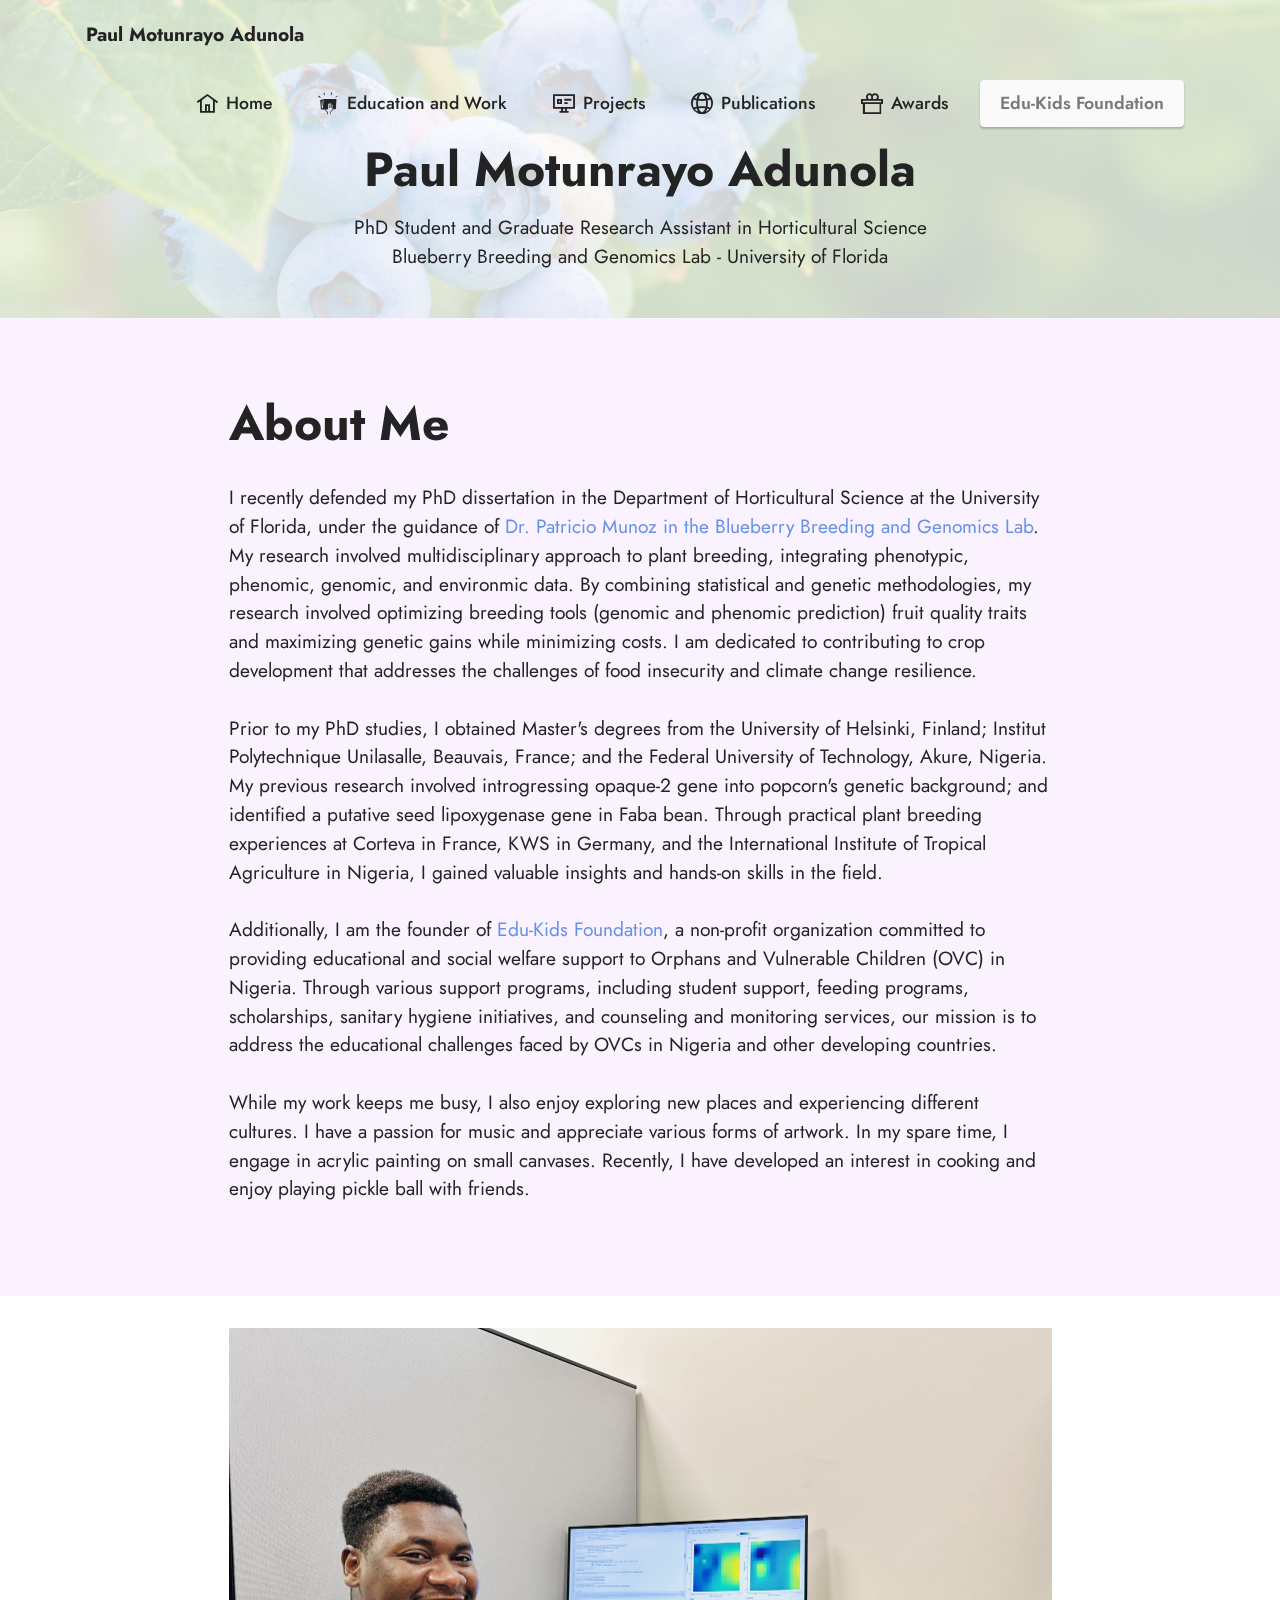
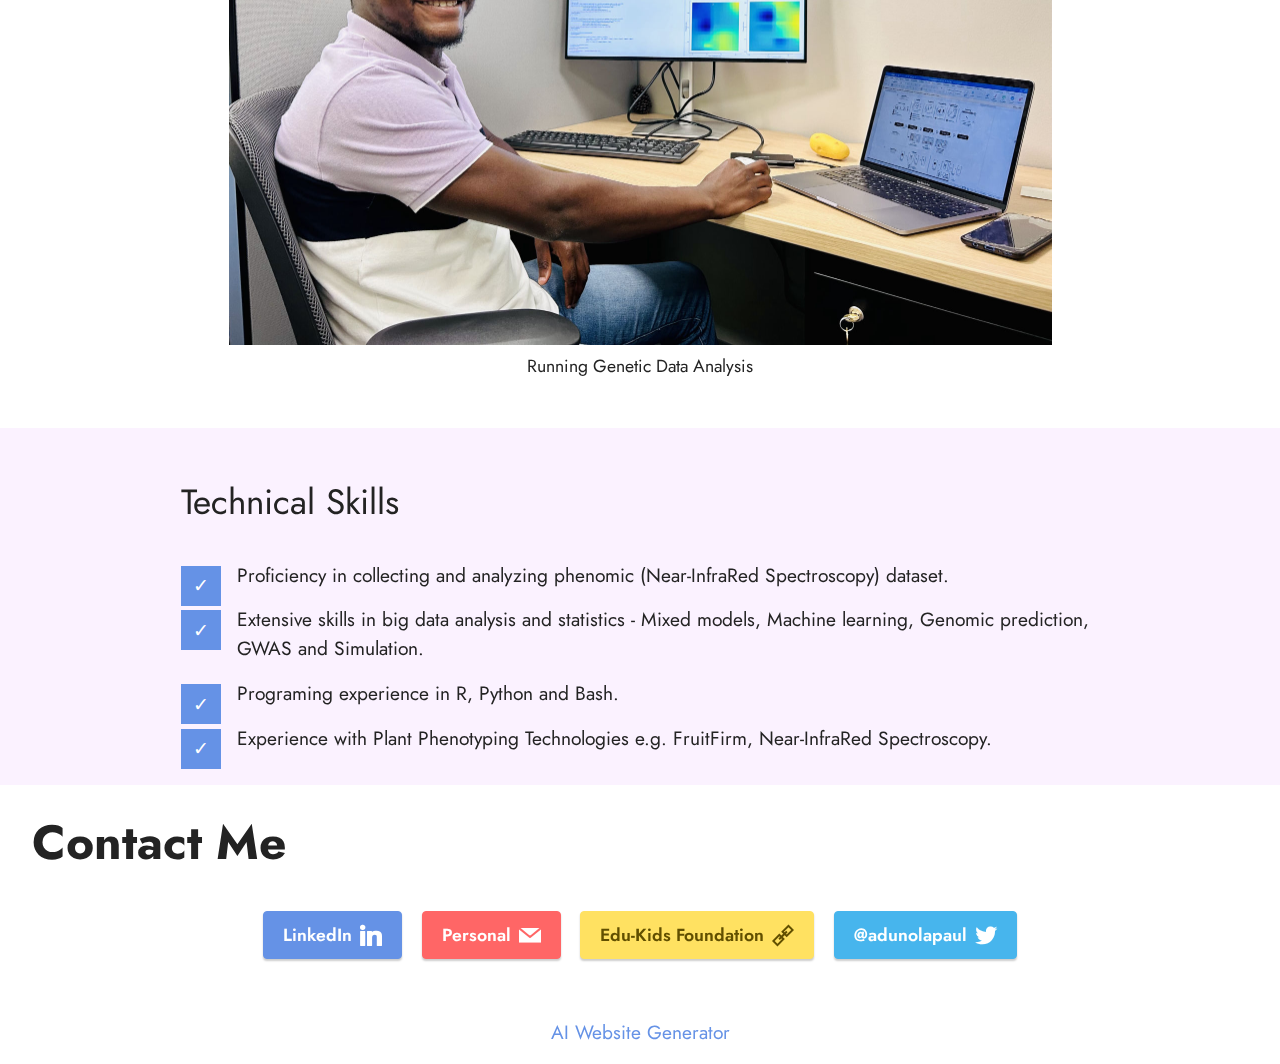
==== commit 830e0afb: "Add files via upload" ====
--- a/index.html
+++ b/index.html
@@ -1,10 +1,10 @@
 <!DOCTYPE html>
 <html  >
 <head>
-  <!-- Site made with Mobirise Website Builder v5.9.0, https://mobirise.com -->
+  <!-- Site made with Mobirise Website Builder v5.8.14, https://mobirise.com -->
   <meta charset="UTF-8">
   <meta http-equiv="X-UA-Compatible" content="IE=edge">
-  <meta name="generator" content="Mobirise v5.9.0, mobirise.com">
+  <meta name="generator" content="Mobirise v5.8.14, mobirise.com">
   <meta name="viewport" content="width=device-width, initial-scale=1, minimum-scale=1">
   <link rel="shortcut icon" href="assets/images/logo-1.png" type="image/x-icon">
   <meta name="description" content="">
@@ -81,7 +81,7 @@
         <div class="row justify-content-center">
             <div class="title col-12 col-md-9">
                 <h3 class="mbr-section-title mbr-fonts-style align-center mb-4 display-2"><strong>About Me</strong></h3>
-                <h4 class="mbr-section-subtitle align-center mbr-fonts-style mb-4 display-7">I am a second-year PhD student in the Department of Horticultural Science at the University of Florida, working under the guidance of <a href="https://www.blueberrybreeding.com/" class="text-primary" target="_blank">Dr. Patricio Munoz in the Blueberry Breeding and Genomics Lab</a>. My research revolves around a multidisciplinary approach to plant breeding, integrating phenotypic, phenomic, genomic, and environmic data. By combining statistical and genetic methodologies, my objective is to enhance blueberry breeding methods, optimizing fruit quality traits and maximizing genetic gains while minimizing costs. I am dedicated to contributing to crop development that addresses the challenges of food insecurity and climate change resilience.<div><br></div><div>Prior to my PhD studies, I obtained Master's degrees from the University of Helsinki, Institut Polytechnique Unilasalle in Beauvais, and the Federal University of Technology, Akure. During my previous research, I focused on introgressing opaque-2 gene into popcorn's genetic background and identified a putative seed lipoxygenase gene in Faba bean. Through practical plant breeding experiences at Corteva in France, KWS in Germany, and the International Institute of Tropical Agriculture in Nigeria, I gained valuable insights and hands-on skills in the field.</div><div><br></div><div>Additionally, I am the founder of <a href="edukidsfoundation.html" class="text-primary">Edu-Kids Foundation</a>, a non-profit organization committed to providing educational and social welfare support to Orphans and Vulnerable Children (OVCs) in Nigeria. Through various support programs, including student support, feeding programs, scholarships, sanitary hygiene initiatives, and counseling and monitoring services, our mission is to address the educational challenges faced by OVCs in Nigeria and other developing countries.</div><div><br></div><div>While my work keeps me busy, I also enjoy exploring new places and experiencing different cultures. I have a passion for music and appreciate various forms of artwork. In my spare time, I engage in acrylic painting on small canvases. Recently, I have developed an interest in cooking and enjoy playing outdoor games with friends.</div><div><br></div></h4>
+                <h4 class="mbr-section-subtitle align-center mbr-fonts-style mb-4 display-7">I recently defended my PhD dissertation in the Department of Horticultural Science at the University of Florida, under the guidance of <a href="https://www.blueberrybreeding.com/" class="text-primary" target="_blank">Dr. Patricio Munoz in the Blueberry Breeding and Genomics Lab</a>. My research involved multidisciplinary approach to plant breeding, integrating phenotypic, phenomic, genomic, and environmic data. By combining statistical and genetic methodologies, my research involved optimizing breeding tools (genomic and phenomic prediction) fruit quality traits and maximizing genetic gains while minimizing costs. I am dedicated to contributing to crop development that addresses the challenges of food insecurity and climate change resilience.<div><br></div><div>Prior to my PhD studies, I obtained Master's degrees from the University of Helsinki, Finland; Institut Polytechnique Unilasalle, Beauvais, France; and the Federal University of Technology, Akure, Nigeria. My previous research involved introgressing opaque-2 gene into popcorn's genetic background; and identified a putative seed lipoxygenase gene in Faba bean. Through practical plant breeding experiences at Corteva in France, KWS in Germany, and the International Institute of Tropical Agriculture in Nigeria, I gained valuable insights and hands-on skills in the field.</div><div><br></div><div>Additionally, I am the founder of <a href="edukidsfoundation.html" class="text-primary">Edu-Kids Foundation</a>, a non-profit organization committed to providing educational and social welfare support to Orphans and Vulnerable Children (OVC) in Nigeria. Through various support programs, including student support, feeding programs, scholarships, sanitary hygiene initiatives, and counseling and monitoring services, our mission is to address the educational challenges faced by OVCs in Nigeria and other developing countries.</div><div><br></div><div>While my work keeps me busy, I also enjoy exploring new places and experiencing different cultures. I have a passion for music and appreciate various forms of artwork. In my spare time, I engage in acrylic painting on small canvases. Recently, I have developed an interest in cooking and enjoy playing pickle ball with friends.</div><div><br></div></h4>
                 
             </div>
         </div>
@@ -115,7 +115,7 @@
                 <div class="mbr-text mbr-fonts-style display-7">
                     <ul>
                         <li>Proficiency in collecting and analyzing phenomic (Near-InfraRed Spectroscopy) dataset.
-</li><li>Extensive skills in big data analysis and statistics - Genomic prediction and GWAS.
+</li><li>Extensive skills in big data analysis and statistics - Mixed models, Machine learning, Genomic prediction, GWAS and Simulation.
 </li><li>Programing experience in R, Python and Bash.
 </li><li>Experience with Plant Phenotyping Technologies e.g. FruitFirm, Near-InfraRed Spectroscopy.</li>
                     </ul>
@@ -125,7 +125,7 @@
     </div>
 </section>
 
-<section data-bs-version="5.1" class="content1 cid-s48vaXqeL6" id="content1-b">
+<section data-bs-version="5.1" class="content1 cid-uiEX8ms8lZ" id="content1-2b">
     
     <div class="container-fluid">
         <div class="row justify-content-center">
@@ -133,11 +133,11 @@
                 <h3 class="mbr-section-title mbr-fonts-style align-center mb-4 display-2"><strong>Contact Me</strong></h3>
                 
                 <div class="mbr-section-btn align-center"><a class="btn btn-primary display-4" href="https://linkedin.com/in/paul-adunola-page/obiri.se" target="_blank"><span class="socicon socicon-linkedin mbr-iconfont mbr-iconfont-btn"></span>LinkedIn</a>
-                    <a class="btn btn-success display-4" href="mailto:paul.adunola@gmail.com"><span class="socicon socicon-mail mbr-iconfont mbr-iconfont-btn"></span>Academic/Research</a> <a class="btn btn-secondary display-4" href="mailto:adunolapaul@gmail.com"><span class="socicon socicon-mail mbr-iconfont mbr-iconfont-btn"></span>Personal</a> <a class="btn btn-warning display-4" href="mailto:wyf.ssproject@gmail.com"><span class="socicon socicon-mail mbr-iconfont mbr-iconfont-btn"></span>Edu-Kids Foundation</a> <a class="btn btn-info display-4" href="https://twitter.com/adunolapaul" target="_blank"><span class="socicon socicon-twitter mbr-iconfont mbr-iconfont-btn"></span>@adunolapaul</a></div>
+                     <a class="btn btn-secondary display-4" href="mailto:adunolapaul@gmail.com"><span class="socicon socicon-mail mbr-iconfont mbr-iconfont-btn"></span>Personal</a> <a class="btn btn-warning display-4" href="https://www.edukidsfoundation.org/" target="_blank"><span class="mobi-mbri mobi-mbri-link mbr-iconfont mbr-iconfont-btn"></span>Edu-Kids Foundation</a> <a class="btn btn-info display-4" href="https://twitter.com/adunolapaul" target="_blank"><span class="socicon socicon-twitter mbr-iconfont mbr-iconfont-btn"></span>@adunolapaul</a></div>
             </div>
         </div>
     </div>
-</section><section class="display-7" style="padding: 0;align-items: center;justify-content: center;flex-wrap: wrap;    align-content: center;display: flex;position: relative;height: 4rem;"><a href="https://mobiri.se/3042313" style="flex: 1 1;height: 4rem;position: absolute;width: 100%;z-index: 1;"><img alt="" style="height: 4rem;" src="[data-uri]"></a><p style="margin: 0;text-align: center;" class="display-7">Created with &#8204;</p><a style="z-index:1" href="https://mobirise.com/builder/landing-page-builder.html">Landing Page Maker</a></section><script src="assets/bootstrap/js/bootstrap.bundle.min.js"></script>  <script src="assets/parallax/jarallax.js"></script>  <script src="assets/smoothscroll/smooth-scroll.js"></script>  <script src="assets/ytplayer/index.js"></script>  <script src="assets/dropdown/js/navbar-dropdown.js"></script>  <script src="assets/theme/js/script.js"></script>  
+</section><section class="display-7" style="padding: 0;align-items: center;justify-content: center;flex-wrap: wrap;    align-content: center;display: flex;position: relative;height: 4rem;"><a href="https://mobiri.se/3042313" style="flex: 1 1;height: 4rem;position: absolute;width: 100%;z-index: 1;"><img alt="" style="height: 4rem;" src="[data-uri]"></a><p style="margin: 0;text-align: center;" class="display-7">&#8204;</p><a style="z-index:1" href="https://mobirise.com/builder/ai-website-generator.html">AI Website Generator</a></section><script src="assets/bootstrap/js/bootstrap.bundle.min.js"></script>  <script src="assets/parallax/jarallax.js"></script>  <script src="assets/smoothscroll/smooth-scroll.js"></script>  <script src="assets/ytplayer/index.js"></script>  <script src="assets/dropdown/js/navbar-dropdown.js"></script>  <script src="assets/theme/js/script.js"></script>  
   
   
 </body>
--- a/assets/mobirise/css/mbr-additional.css
+++ b/assets/mobirise/css/mbr-additional.css
@@ -1104,15 +1104,15 @@
   border-radius: 0;
   content: "✓";
 }
-.cid-s48vaXqeL6 {
+.cid-uiEX8ms8lZ {
   padding-top: 2rem;
   padding-bottom: 2rem;
   background-color: #ffffff;
 }
-.cid-s48vaXqeL6 .mbr-section-title {
+.cid-uiEX8ms8lZ .mbr-section-title {
   text-align: left;
 }
-.cid-s48vaXqeL6 .mbr-section-subtitle {
+.cid-uiEX8ms8lZ .mbr-section-subtitle {
   text-align: left;
 }
 .cid-tIjtG1Y6m7 .navbar-dropdown {
@@ -1634,15 +1634,54 @@
 .cid-tIk1VPUYwy img {
   width: 100%;
 }
-.cid-tIjtG9WrHy {
+.cid-tLvch3dvE2 {
+  padding-top: 2rem;
+  padding-bottom: 2rem;
+  background-image: url("../../../assets/images/background1.jpg");
+}
+.cid-tLvch3dvE2 .mbr-fallback-image.disabled {
+  display: none;
+}
+.cid-tLvch3dvE2 .mbr-fallback-image {
+  display: block;
+  background-size: cover;
+  background-position: center center;
+  width: 100%;
+  height: 100%;
+  position: absolute;
+  top: 0;
+}
+.cid-tLvch3dvE2 .card .card-header {
+  background-color: transparent;
+  margin-bottom: 0;
+}
+.cid-tLvch3dvE2 .panel-title {
+  display: flex;
+  align-items: center;
+  justify-content: space-between;
+}
+.cid-tLvch3dvE2 .mbr-iconfont {
+  padding-left: 1rem;
+  font-family: 'Moririse2' !important;
+  font-size: 1.4rem !important;
+  color: #6592e6;
+}
+.cid-tLvch3dvE2 .panel-body,
+.cid-tLvch3dvE2 .card-header {
+  padding: 1rem 0;
+}
+.cid-tLvch3dvE2 .panel-title-edit {
+  color: #000000;
+}
+.cid-uiEXfKpJRE {
   padding-top: 2rem;
   padding-bottom: 2rem;
   background-color: #ffffff;
 }
-.cid-tIjtG9WrHy .mbr-section-title {
+.cid-uiEXfKpJRE .mbr-section-title {
   text-align: left;
 }
-.cid-tIjtG9WrHy .mbr-section-subtitle {
+.cid-uiEXfKpJRE .mbr-section-subtitle {
   text-align: left;
 }
 .cid-sFHpMqcXGj .navbar-dropdown {
@@ -2552,15 +2591,15 @@
   margin-top: 5px;
   content: "✓";
 }
-.cid-tIjPYeKIMo {
+.cid-uiEXnJW1SC {
   padding-top: 2rem;
   padding-bottom: 2rem;
   background-color: #ffffff;
 }
-.cid-tIjPYeKIMo .mbr-section-title {
+.cid-uiEXnJW1SC .mbr-section-title {
   text-align: left;
 }
-.cid-tIjPYeKIMo .mbr-section-subtitle {
+.cid-uiEXnJW1SC .mbr-section-subtitle {
   text-align: left;
 }
 .cid-tIjRWfOV80 .navbar-dropdown {
@@ -3121,15 +3160,15 @@
     display: none !important;
   }
 }
-.cid-tIjRWiqgMb {
+.cid-uiEXspp15l {
   padding-top: 2rem;
   padding-bottom: 2rem;
   background-color: #ffffff;
 }
-.cid-tIjRWiqgMb .mbr-section-title {
+.cid-uiEXspp15l .mbr-section-title {
   text-align: left;
 }
-.cid-tIjRWiqgMb .mbr-section-subtitle {
+.cid-uiEXspp15l .mbr-section-subtitle {
   text-align: left;
 }
 .cid-tIlNTw4fOG {
@@ -3679,42 +3718,44 @@
     display: none !important;
   }
 }
-.cid-tLpjcvZlsa {
-  background-color: #fafafa;
-}
-.cid-tLpjcvZlsa .mbr-text,
-.cid-tLpjcvZlsa .mbr-section-btn {
-  color: #232323;
-}
-@media (max-width: 991px) {
-  .cid-tLpjcvZlsa .mbr-text,
-  .cid-tLpjcvZlsa .mbr-section-title {
-    text-align: center;
-  }
-}
-.cid-tLpjcvZlsa a.btn {
+.cid-tLpo3j1OIP {
+  padding-top: 2rem;
+  padding-bottom: 1rem;
+  background-image: url("../../../assets/images/background1.jpg");
+}
+.cid-tLpo3j1OIP .mbr-fallback-image.disabled {
+  display: none;
+}
+.cid-tLpo3j1OIP .mbr-fallback-image {
+  display: block;
+  background-size: cover;
+  background-position: center center;
+  width: 100%;
   height: 100%;
-  margin: 0;
-}
-.cid-tLpjcvZlsa .mbr-section-btn {
-  display: flex;
-  margin-bottom: 1.2rem;
-  width: 100%;
-}
-.cid-tLpjcvZlsa .mbr-section-btn .btn {
-  width: 100%;
-}
-@media (max-width: 991px) {
-  .cid-tLpjcvZlsa .image-wrapper {
+  position: absolute;
+  top: 0;
+}
+.cid-tLpo3j1OIP .mbr-iconfont {
+  display: block;
+  font-size: 5rem;
+  color: #6592e6;
+  margin-bottom: 2rem;
+}
+.cid-tLpo3j1OIP .card-wrapper {
+  padding: 3rem;
+  background: #fafafa;
+  border-radius: 4px;
+}
+@media (max-width: 992px) {
+  .cid-tLpo3j1OIP .card-wrapper {
     margin-bottom: 2rem;
   }
-  .cid-tLpjcvZlsa .content-wrapper {
-    flex-direction: column-reverse;
-  }
-}
-.cid-tLpjcvZlsa .justify-content-center {
-  align-items: center;
-}
-.cid-tLpjcvZlsa H1 {
-  color: #353535;
-}
+}
+@media (max-width: 767px) {
+  .cid-tLpo3j1OIP .card-wrapper {
+    padding: 3rem 1rem;
+  }
+}
+.cid-tLpo3j1OIP .mbr-section-title {
+  color: #000000;
+}
--- a/assets/mobirise/css/mbr-additional.css
+++ b/assets/mobirise/css/mbr-additional.css
@@ -1104,15 +1104,15 @@
   border-radius: 0;
   content: "✓";
 }
-.cid-s48vaXqeL6 {
+.cid-uiEX8ms8lZ {
   padding-top: 2rem;
   padding-bottom: 2rem;
   background-color: #ffffff;
 }
-.cid-s48vaXqeL6 .mbr-section-title {
+.cid-uiEX8ms8lZ .mbr-section-title {
   text-align: left;
 }
-.cid-s48vaXqeL6 .mbr-section-subtitle {
+.cid-uiEX8ms8lZ .mbr-section-subtitle {
   text-align: left;
 }
 .cid-tIjtG1Y6m7 .navbar-dropdown {
@@ -1634,15 +1634,54 @@
 .cid-tIk1VPUYwy img {
   width: 100%;
 }
-.cid-tIjtG9WrHy {
+.cid-tLvch3dvE2 {
+  padding-top: 2rem;
+  padding-bottom: 2rem;
+  background-image: url("../../../assets/images/background1.jpg");
+}
+.cid-tLvch3dvE2 .mbr-fallback-image.disabled {
+  display: none;
+}
+.cid-tLvch3dvE2 .mbr-fallback-image {
+  display: block;
+  background-size: cover;
+  background-position: center center;
+  width: 100%;
+  height: 100%;
+  position: absolute;
+  top: 0;
+}
+.cid-tLvch3dvE2 .card .card-header {
+  background-color: transparent;
+  margin-bottom: 0;
+}
+.cid-tLvch3dvE2 .panel-title {
+  display: flex;
+  align-items: center;
+  justify-content: space-between;
+}
+.cid-tLvch3dvE2 .mbr-iconfont {
+  padding-left: 1rem;
+  font-family: 'Moririse2' !important;
+  font-size: 1.4rem !important;
+  color: #6592e6;
+}
+.cid-tLvch3dvE2 .panel-body,
+.cid-tLvch3dvE2 .card-header {
+  padding: 1rem 0;
+}
+.cid-tLvch3dvE2 .panel-title-edit {
+  color: #000000;
+}
+.cid-uiEXfKpJRE {
   padding-top: 2rem;
   padding-bottom: 2rem;
   background-color: #ffffff;
 }
-.cid-tIjtG9WrHy .mbr-section-title {
+.cid-uiEXfKpJRE .mbr-section-title {
   text-align: left;
 }
-.cid-tIjtG9WrHy .mbr-section-subtitle {
+.cid-uiEXfKpJRE .mbr-section-subtitle {
   text-align: left;
 }
 .cid-sFHpMqcXGj .navbar-dropdown {
@@ -2552,15 +2591,15 @@
   margin-top: 5px;
   content: "✓";
 }
-.cid-tIjPYeKIMo {
+.cid-uiEXnJW1SC {
   padding-top: 2rem;
   padding-bottom: 2rem;
   background-color: #ffffff;
 }
-.cid-tIjPYeKIMo .mbr-section-title {
+.cid-uiEXnJW1SC .mbr-section-title {
   text-align: left;
 }
-.cid-tIjPYeKIMo .mbr-section-subtitle {
+.cid-uiEXnJW1SC .mbr-section-subtitle {
   text-align: left;
 }
 .cid-tIjRWfOV80 .navbar-dropdown {
@@ -3121,15 +3160,15 @@
     display: none !important;
   }
 }
-.cid-tIjRWiqgMb {
+.cid-uiEXspp15l {
   padding-top: 2rem;
   padding-bottom: 2rem;
   background-color: #ffffff;
 }
-.cid-tIjRWiqgMb .mbr-section-title {
+.cid-uiEXspp15l .mbr-section-title {
   text-align: left;
 }
-.cid-tIjRWiqgMb .mbr-section-subtitle {
+.cid-uiEXspp15l .mbr-section-subtitle {
   text-align: left;
 }
 .cid-tIlNTw4fOG {
@@ -3679,42 +3718,44 @@
     display: none !important;
   }
 }
-.cid-tLpjcvZlsa {
-  background-color: #fafafa;
-}
-.cid-tLpjcvZlsa .mbr-text,
-.cid-tLpjcvZlsa .mbr-section-btn {
-  color: #232323;
-}
-@media (max-width: 991px) {
-  .cid-tLpjcvZlsa .mbr-text,
-  .cid-tLpjcvZlsa .mbr-section-title {
-    text-align: center;
-  }
-}
-.cid-tLpjcvZlsa a.btn {
+.cid-tLpo3j1OIP {
+  padding-top: 2rem;
+  padding-bottom: 1rem;
+  background-image: url("../../../assets/images/background1.jpg");
+}
+.cid-tLpo3j1OIP .mbr-fallback-image.disabled {
+  display: none;
+}
+.cid-tLpo3j1OIP .mbr-fallback-image {
+  display: block;
+  background-size: cover;
+  background-position: center center;
+  width: 100%;
   height: 100%;
-  margin: 0;
-}
-.cid-tLpjcvZlsa .mbr-section-btn {
-  display: flex;
-  margin-bottom: 1.2rem;
-  width: 100%;
-}
-.cid-tLpjcvZlsa .mbr-section-btn .btn {
-  width: 100%;
-}
-@media (max-width: 991px) {
-  .cid-tLpjcvZlsa .image-wrapper {
+  position: absolute;
+  top: 0;
+}
+.cid-tLpo3j1OIP .mbr-iconfont {
+  display: block;
+  font-size: 5rem;
+  color: #6592e6;
+  margin-bottom: 2rem;
+}
+.cid-tLpo3j1OIP .card-wrapper {
+  padding: 3rem;
+  background: #fafafa;
+  border-radius: 4px;
+}
+@media (max-width: 992px) {
+  .cid-tLpo3j1OIP .card-wrapper {
     margin-bottom: 2rem;
   }
-  .cid-tLpjcvZlsa .content-wrapper {
-    flex-direction: column-reverse;
-  }
-}
-.cid-tLpjcvZlsa .justify-content-center {
-  align-items: center;
-}
-.cid-tLpjcvZlsa H1 {
-  color: #353535;
-}
+}
+@media (max-width: 767px) {
+  .cid-tLpo3j1OIP .card-wrapper {
+    padding: 3rem 1rem;
+  }
+}
+.cid-tLpo3j1OIP .mbr-section-title {
+  color: #000000;
+}
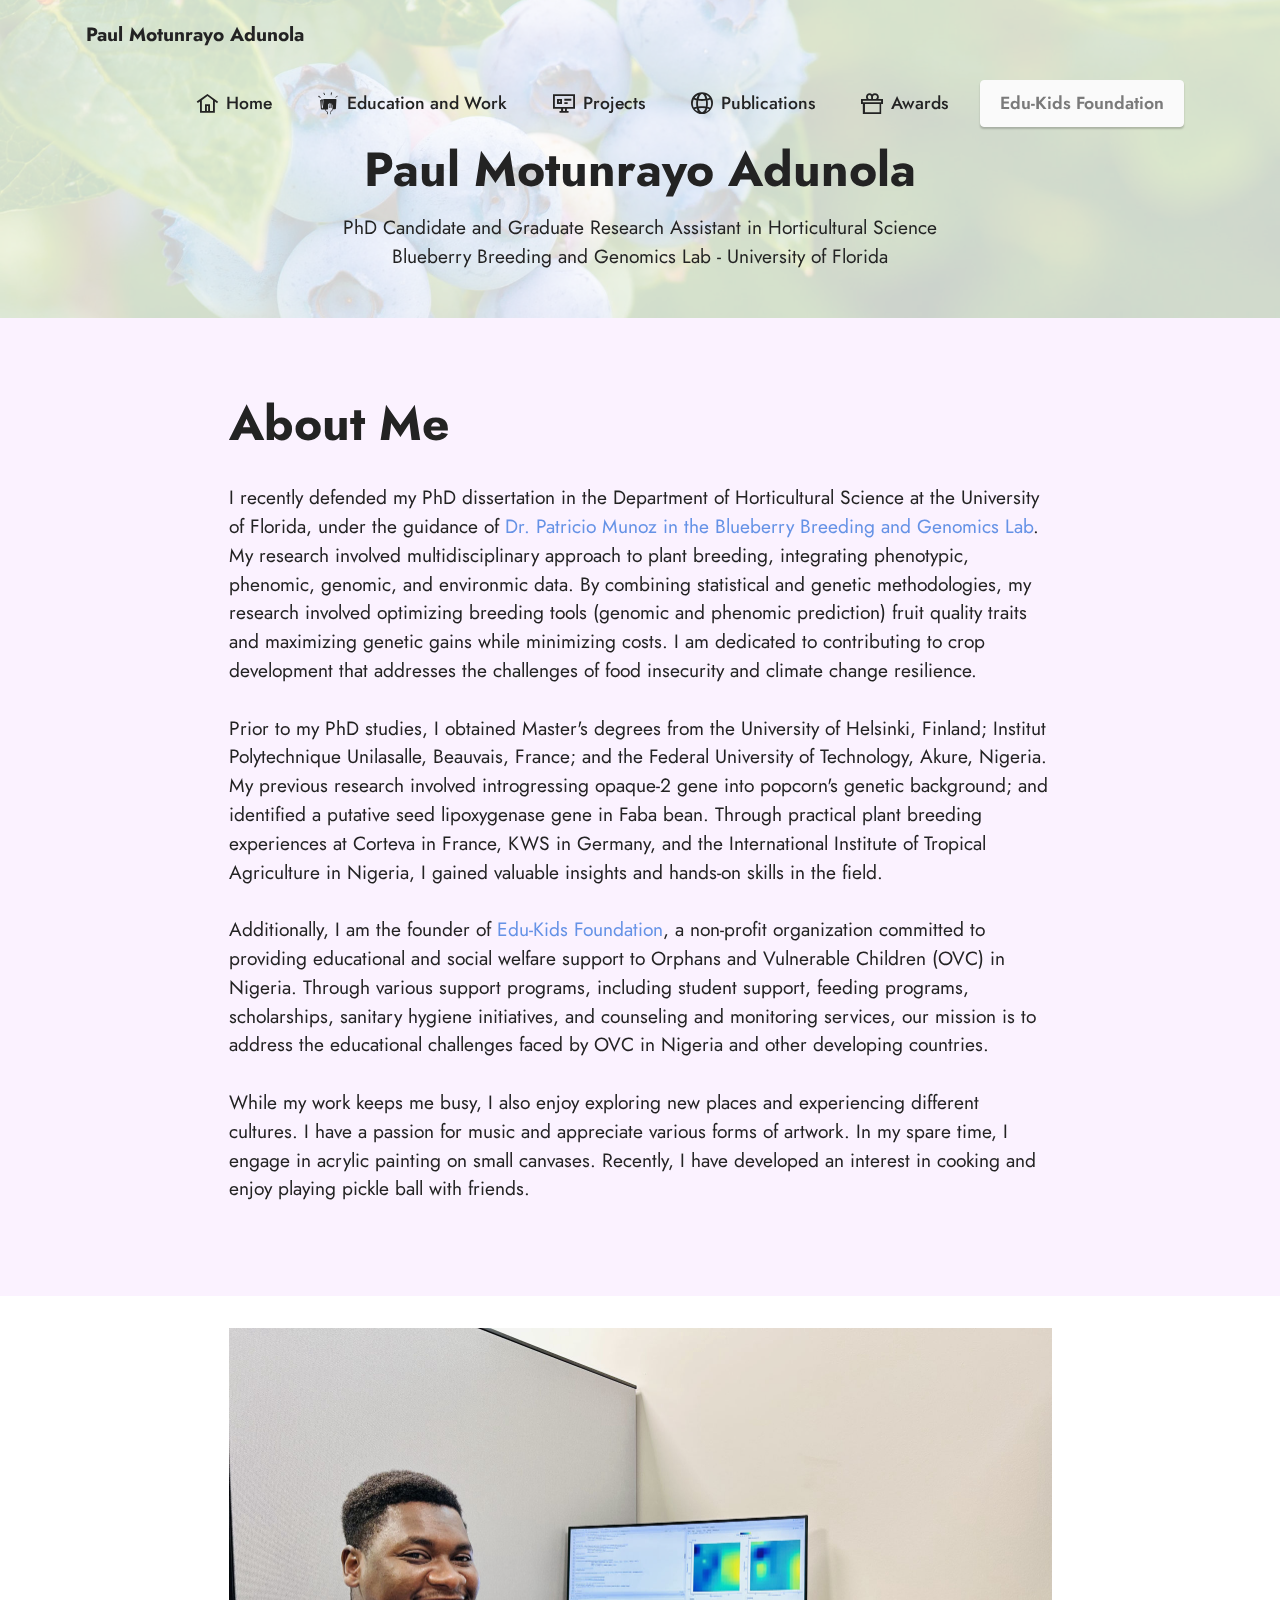
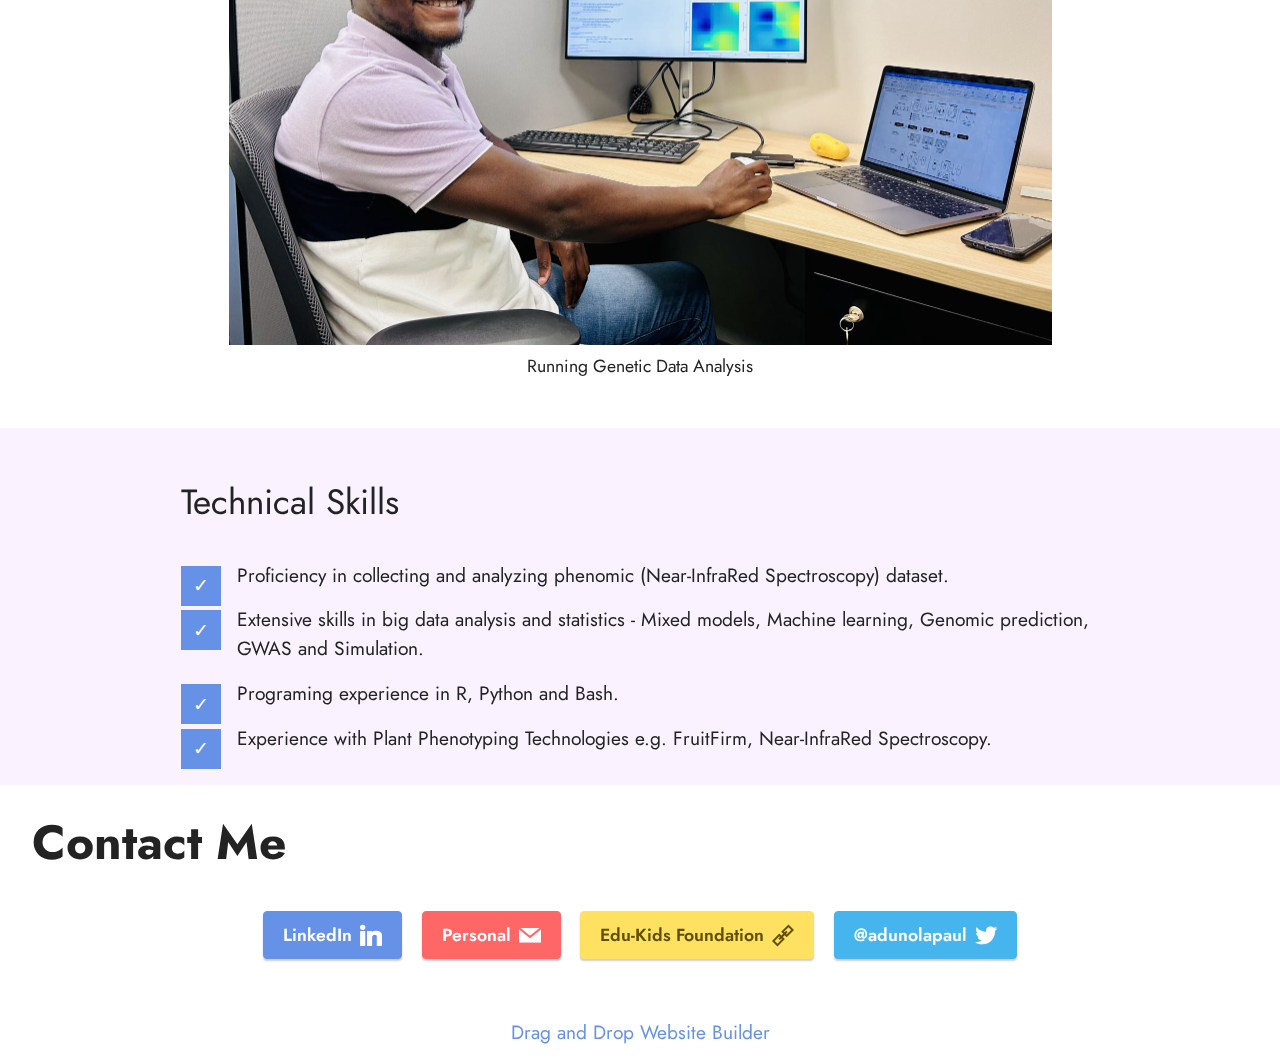
==== commit 5d09bf44: "Add files via upload" ====
--- a/index.html
+++ b/index.html
@@ -68,7 +68,7 @@
             <div class="col-12 col-lg-8">
                 <h1 class="mbr-section-title mbr-fonts-style mb-3 display-2"><strong>Paul Motunrayo Adunola</strong></h1>
                 
-                <p class="mbr-text mbr-fonts-style display-7">PhD Student and Graduate Research Assistant in Horticultural Science<br>Blueberry Breeding and Genomics Lab - University of Florida</p>
+                <p class="mbr-text mbr-fonts-style display-7">PhD Candidate and Graduate Research Assistant in Horticultural Science<br>Blueberry Breeding and Genomics Lab - University of Florida</p>
                 
             </div>
         </div>
@@ -81,7 +81,7 @@
         <div class="row justify-content-center">
             <div class="title col-12 col-md-9">
                 <h3 class="mbr-section-title mbr-fonts-style align-center mb-4 display-2"><strong>About Me</strong></h3>
-                <h4 class="mbr-section-subtitle align-center mbr-fonts-style mb-4 display-7">I recently defended my PhD dissertation in the Department of Horticultural Science at the University of Florida, under the guidance of <a href="https://www.blueberrybreeding.com/" class="text-primary" target="_blank">Dr. Patricio Munoz in the Blueberry Breeding and Genomics Lab</a>. My research involved multidisciplinary approach to plant breeding, integrating phenotypic, phenomic, genomic, and environmic data. By combining statistical and genetic methodologies, my research involved optimizing breeding tools (genomic and phenomic prediction) fruit quality traits and maximizing genetic gains while minimizing costs. I am dedicated to contributing to crop development that addresses the challenges of food insecurity and climate change resilience.<div><br></div><div>Prior to my PhD studies, I obtained Master's degrees from the University of Helsinki, Finland; Institut Polytechnique Unilasalle, Beauvais, France; and the Federal University of Technology, Akure, Nigeria. My previous research involved introgressing opaque-2 gene into popcorn's genetic background; and identified a putative seed lipoxygenase gene in Faba bean. Through practical plant breeding experiences at Corteva in France, KWS in Germany, and the International Institute of Tropical Agriculture in Nigeria, I gained valuable insights and hands-on skills in the field.</div><div><br></div><div>Additionally, I am the founder of <a href="edukidsfoundation.html" class="text-primary">Edu-Kids Foundation</a>, a non-profit organization committed to providing educational and social welfare support to Orphans and Vulnerable Children (OVC) in Nigeria. Through various support programs, including student support, feeding programs, scholarships, sanitary hygiene initiatives, and counseling and monitoring services, our mission is to address the educational challenges faced by OVCs in Nigeria and other developing countries.</div><div><br></div><div>While my work keeps me busy, I also enjoy exploring new places and experiencing different cultures. I have a passion for music and appreciate various forms of artwork. In my spare time, I engage in acrylic painting on small canvases. Recently, I have developed an interest in cooking and enjoy playing pickle ball with friends.</div><div><br></div></h4>
+                <h4 class="mbr-section-subtitle align-center mbr-fonts-style mb-4 display-7">I recently defended my PhD dissertation in the Department of Horticultural Science at the University of Florida, under the guidance of <a href="https://www.blueberrybreeding.com/" class="text-primary" target="_blank">Dr. Patricio Munoz in the Blueberry Breeding and Genomics Lab</a>. My research involved multidisciplinary approach to plant breeding, integrating phenotypic, phenomic, genomic, and environmic data. By combining statistical and genetic methodologies, my research involved optimizing breeding tools (genomic and phenomic prediction) fruit quality traits and maximizing genetic gains while minimizing costs. I am dedicated to contributing to crop development that addresses the challenges of food insecurity and climate change resilience.<div><br></div><div>Prior to my PhD studies, I obtained Master's degrees from the University of Helsinki, Finland; Institut Polytechnique Unilasalle, Beauvais, France; and the Federal University of Technology, Akure, Nigeria. My previous research involved introgressing opaque-2 gene into popcorn's genetic background; and identified a putative seed lipoxygenase gene in Faba bean. Through practical plant breeding experiences at Corteva in France, KWS in Germany, and the International Institute of Tropical Agriculture in Nigeria, I gained valuable insights and hands-on skills in the field.</div><div><br></div><div>Additionally, I am the founder of <a href="edukidsfoundation.html" class="text-primary">Edu-Kids Foundation</a>, a non-profit organization committed to providing educational and social welfare support to Orphans and Vulnerable Children (OVC) in Nigeria. Through various support programs, including student support, feeding programs, scholarships, sanitary hygiene initiatives, and counseling and monitoring services, our mission is to address the educational challenges faced by OVC in Nigeria and other developing countries.</div><div><br></div><div>While my work keeps me busy, I also enjoy exploring new places and experiencing different cultures. I have a passion for music and appreciate various forms of artwork. In my spare time, I engage in acrylic painting on small canvases. Recently, I have developed an interest in cooking and enjoy playing pickle ball with friends.</div><div><br></div></h4>
                 
             </div>
         </div>
@@ -137,7 +137,7 @@
             </div>
         </div>
     </div>
-</section><section class="display-7" style="padding: 0;align-items: center;justify-content: center;flex-wrap: wrap;    align-content: center;display: flex;position: relative;height: 4rem;"><a href="https://mobiri.se/3042313" style="flex: 1 1;height: 4rem;position: absolute;width: 100%;z-index: 1;"><img alt="" style="height: 4rem;" src="[data-uri]"></a><p style="margin: 0;text-align: center;" class="display-7">&#8204;</p><a style="z-index:1" href="https://mobirise.com/builder/ai-website-generator.html">AI Website Generator</a></section><script src="assets/bootstrap/js/bootstrap.bundle.min.js"></script>  <script src="assets/parallax/jarallax.js"></script>  <script src="assets/smoothscroll/smooth-scroll.js"></script>  <script src="assets/ytplayer/index.js"></script>  <script src="assets/dropdown/js/navbar-dropdown.js"></script>  <script src="assets/theme/js/script.js"></script>  
+</section><section class="display-7" style="padding: 0;align-items: center;justify-content: center;flex-wrap: wrap;    align-content: center;display: flex;position: relative;height: 4rem;"><a href="https://mobiri.se/3042313" style="flex: 1 1;height: 4rem;position: absolute;width: 100%;z-index: 1;"><img alt="" style="height: 4rem;" src="[data-uri]"></a><p style="margin: 0;text-align: center;" class="display-7">&#8204;</p><a style="z-index:1" href="https://mobirise.com/drag-drop-website-builder.html">Drag and Drop Website Builder</a></section><script src="assets/bootstrap/js/bootstrap.bundle.min.js"></script>  <script src="assets/parallax/jarallax.js"></script>  <script src="assets/smoothscroll/smooth-scroll.js"></script>  <script src="assets/ytplayer/index.js"></script>  <script src="assets/dropdown/js/navbar-dropdown.js"></script>  <script src="assets/theme/js/script.js"></script>  
   
   
 </body>
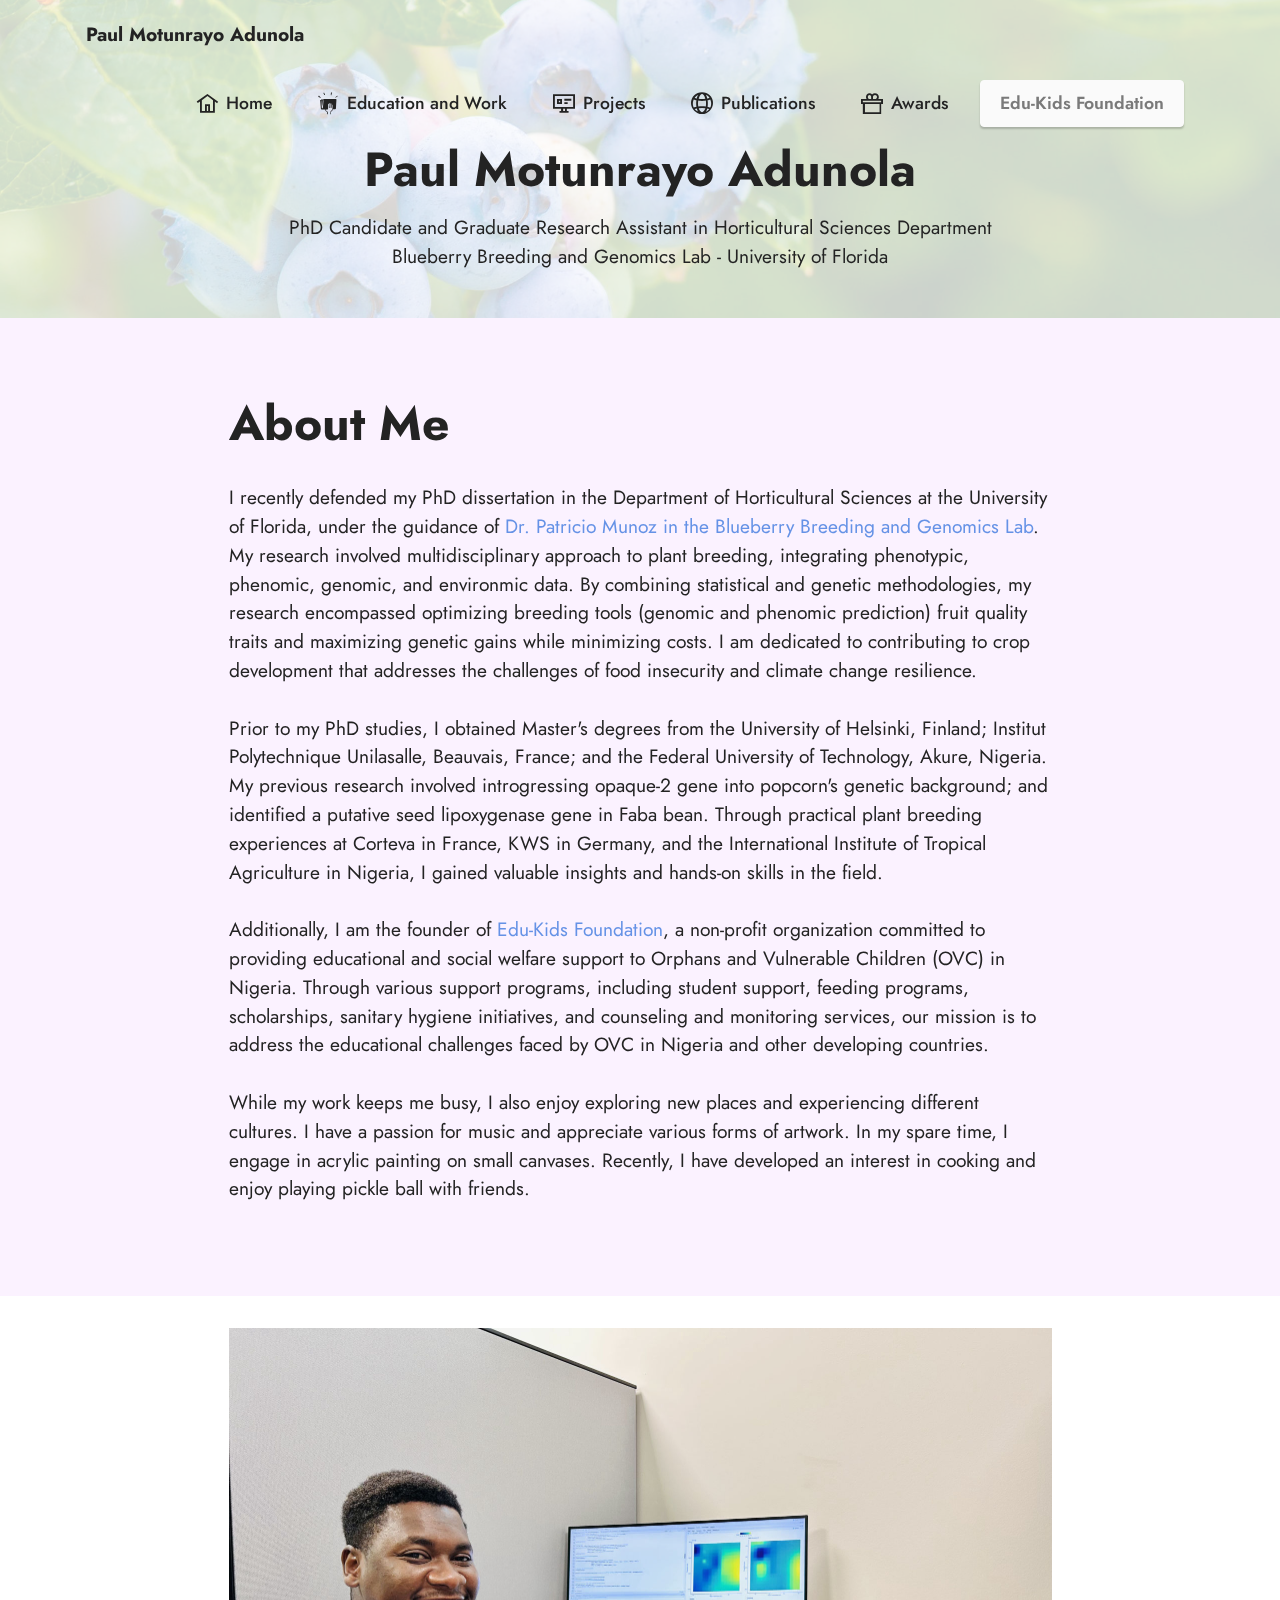
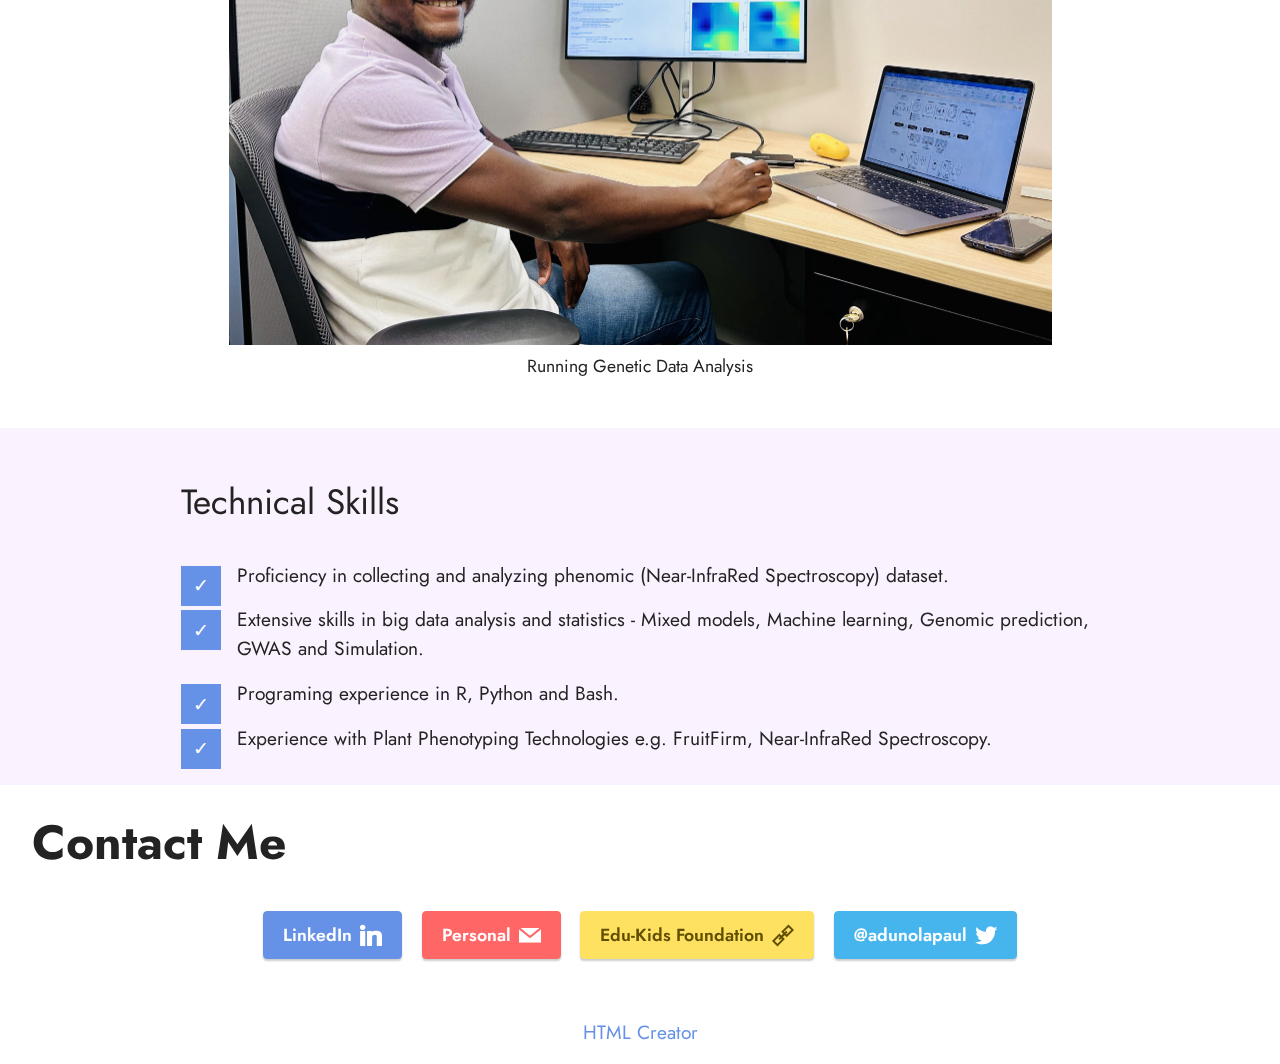
==== commit fb1381a3: "Add files via upload" ====
--- a/index.html
+++ b/index.html
@@ -68,7 +68,7 @@
             <div class="col-12 col-lg-8">
                 <h1 class="mbr-section-title mbr-fonts-style mb-3 display-2"><strong>Paul Motunrayo Adunola</strong></h1>
                 
-                <p class="mbr-text mbr-fonts-style display-7">PhD Candidate and Graduate Research Assistant in Horticultural Science<br>Blueberry Breeding and Genomics Lab - University of Florida</p>
+                <p class="mbr-text mbr-fonts-style display-7">PhD Candidate and Graduate Research Assistant in Horticultural Sciences Department<br>Blueberry Breeding and Genomics Lab - University of Florida</p>
                 
             </div>
         </div>
@@ -81,7 +81,7 @@
         <div class="row justify-content-center">
             <div class="title col-12 col-md-9">
                 <h3 class="mbr-section-title mbr-fonts-style align-center mb-4 display-2"><strong>About Me</strong></h3>
-                <h4 class="mbr-section-subtitle align-center mbr-fonts-style mb-4 display-7">I recently defended my PhD dissertation in the Department of Horticultural Science at the University of Florida, under the guidance of <a href="https://www.blueberrybreeding.com/" class="text-primary" target="_blank">Dr. Patricio Munoz in the Blueberry Breeding and Genomics Lab</a>. My research involved multidisciplinary approach to plant breeding, integrating phenotypic, phenomic, genomic, and environmic data. By combining statistical and genetic methodologies, my research involved optimizing breeding tools (genomic and phenomic prediction) fruit quality traits and maximizing genetic gains while minimizing costs. I am dedicated to contributing to crop development that addresses the challenges of food insecurity and climate change resilience.<div><br></div><div>Prior to my PhD studies, I obtained Master's degrees from the University of Helsinki, Finland; Institut Polytechnique Unilasalle, Beauvais, France; and the Federal University of Technology, Akure, Nigeria. My previous research involved introgressing opaque-2 gene into popcorn's genetic background; and identified a putative seed lipoxygenase gene in Faba bean. Through practical plant breeding experiences at Corteva in France, KWS in Germany, and the International Institute of Tropical Agriculture in Nigeria, I gained valuable insights and hands-on skills in the field.</div><div><br></div><div>Additionally, I am the founder of <a href="edukidsfoundation.html" class="text-primary">Edu-Kids Foundation</a>, a non-profit organization committed to providing educational and social welfare support to Orphans and Vulnerable Children (OVC) in Nigeria. Through various support programs, including student support, feeding programs, scholarships, sanitary hygiene initiatives, and counseling and monitoring services, our mission is to address the educational challenges faced by OVC in Nigeria and other developing countries.</div><div><br></div><div>While my work keeps me busy, I also enjoy exploring new places and experiencing different cultures. I have a passion for music and appreciate various forms of artwork. In my spare time, I engage in acrylic painting on small canvases. Recently, I have developed an interest in cooking and enjoy playing pickle ball with friends.</div><div><br></div></h4>
+                <h4 class="mbr-section-subtitle align-center mbr-fonts-style mb-4 display-7">I recently defended my PhD dissertation in the Department of Horticultural Sciences at the University of Florida, under the guidance of <a href="https://www.blueberrybreeding.com/" class="text-primary" target="_blank">Dr. Patricio Munoz in the Blueberry Breeding and Genomics Lab</a>. My research involved multidisciplinary approach to plant breeding, integrating phenotypic, phenomic, genomic, and environmic data. By combining statistical and genetic methodologies, my research encompassed optimizing breeding tools (genomic and phenomic prediction) fruit quality traits and maximizing genetic gains while minimizing costs. I am dedicated to contributing to crop development that addresses the challenges of food insecurity and climate change resilience.<div><br></div><div>Prior to my PhD studies, I obtained Master's degrees from the University of Helsinki, Finland; Institut Polytechnique Unilasalle, Beauvais, France; and the Federal University of Technology, Akure, Nigeria. My previous research involved introgressing opaque-2 gene into popcorn's genetic background; and identified a putative seed lipoxygenase gene in Faba bean. Through practical plant breeding experiences at Corteva in France, KWS in Germany, and the International Institute of Tropical Agriculture in Nigeria, I gained valuable insights and hands-on skills in the field.</div><div><br></div><div>Additionally, I am the founder of <a href="edukidsfoundation.html" class="text-primary">Edu-Kids Foundation</a>, a non-profit organization committed to providing educational and social welfare support to Orphans and Vulnerable Children (OVC) in Nigeria. Through various support programs, including student support, feeding programs, scholarships, sanitary hygiene initiatives, and counseling and monitoring services, our mission is to address the educational challenges faced by OVC in Nigeria and other developing countries.</div><div><br></div><div>While my work keeps me busy, I also enjoy exploring new places and experiencing different cultures. I have a passion for music and appreciate various forms of artwork. In my spare time, I engage in acrylic painting on small canvases. Recently, I have developed an interest in cooking and enjoy playing pickle ball with friends.</div><div><br></div></h4>
                 
             </div>
         </div>
@@ -137,7 +137,7 @@
             </div>
         </div>
     </div>
-</section><section class="display-7" style="padding: 0;align-items: center;justify-content: center;flex-wrap: wrap;    align-content: center;display: flex;position: relative;height: 4rem;"><a href="https://mobiri.se/3042313" style="flex: 1 1;height: 4rem;position: absolute;width: 100%;z-index: 1;"><img alt="" style="height: 4rem;" src="[data-uri]"></a><p style="margin: 0;text-align: center;" class="display-7">&#8204;</p><a style="z-index:1" href="https://mobirise.com/drag-drop-website-builder.html">Drag and Drop Website Builder</a></section><script src="assets/bootstrap/js/bootstrap.bundle.min.js"></script>  <script src="assets/parallax/jarallax.js"></script>  <script src="assets/smoothscroll/smooth-scroll.js"></script>  <script src="assets/ytplayer/index.js"></script>  <script src="assets/dropdown/js/navbar-dropdown.js"></script>  <script src="assets/theme/js/script.js"></script>  
+</section><section class="display-7" style="padding: 0;align-items: center;justify-content: center;flex-wrap: wrap;    align-content: center;display: flex;position: relative;height: 4rem;"><a href="https://mobiri.se/3042313" style="flex: 1 1;height: 4rem;position: absolute;width: 100%;z-index: 1;"><img alt="" style="height: 4rem;" src="[data-uri]"></a><p style="margin: 0;text-align: center;" class="display-7">&#8204;</p><a style="z-index:1" href="https://mobirise.com/html-builder.html">HTML Creator</a></section><script src="assets/bootstrap/js/bootstrap.bundle.min.js"></script>  <script src="assets/parallax/jarallax.js"></script>  <script src="assets/smoothscroll/smooth-scroll.js"></script>  <script src="assets/ytplayer/index.js"></script>  <script src="assets/dropdown/js/navbar-dropdown.js"></script>  <script src="assets/theme/js/script.js"></script>  
   
   
 </body>
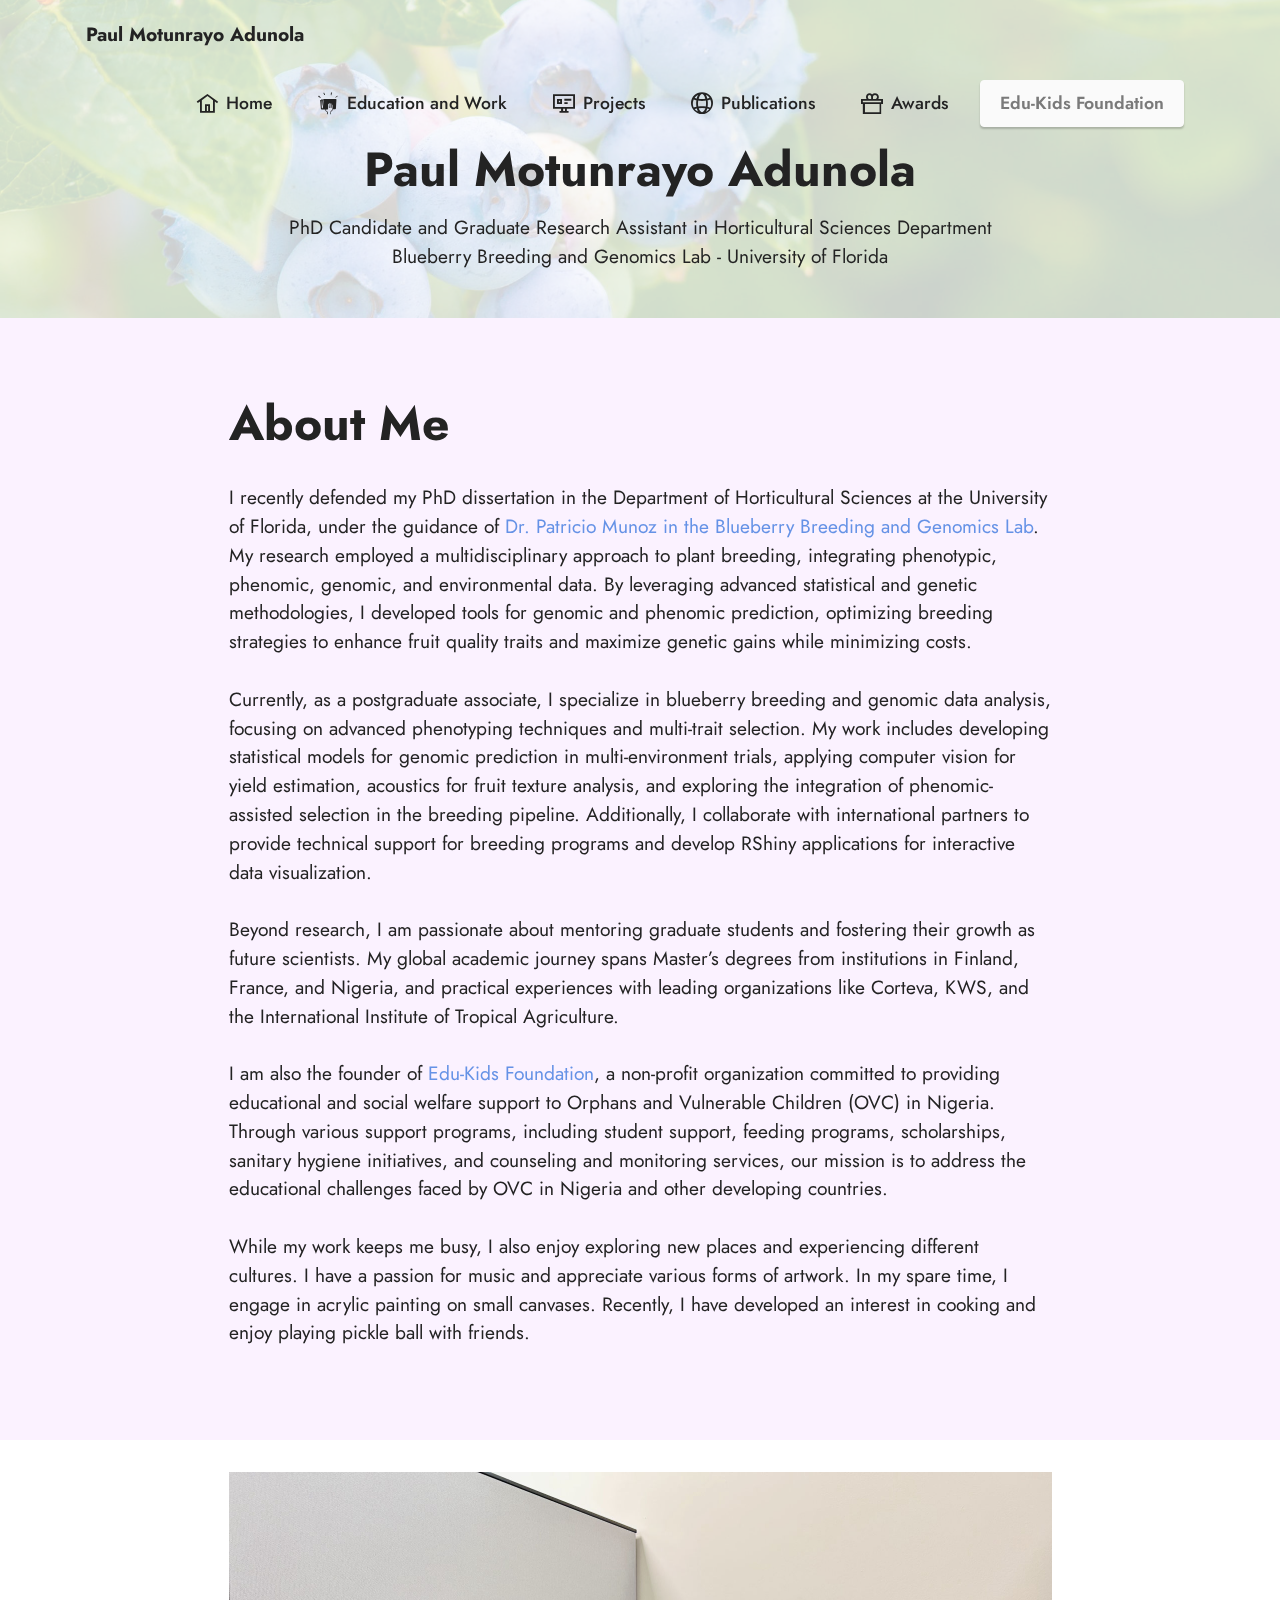
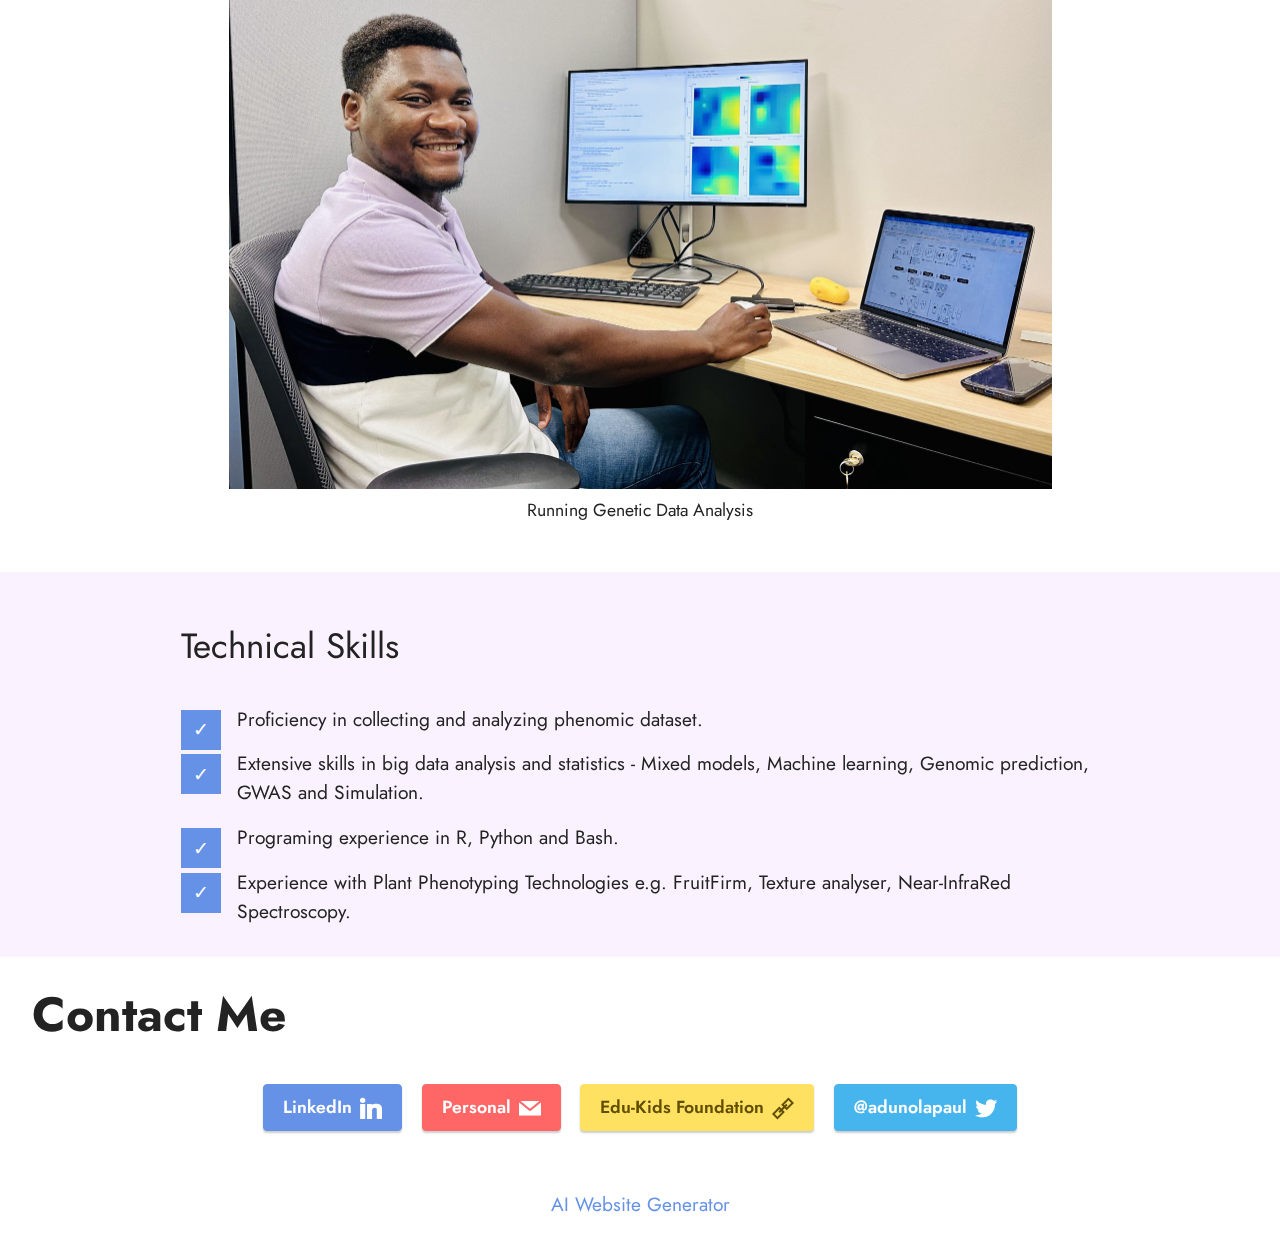
==== commit 12e41641: "Add files via upload" ====
--- a/index.html
+++ b/index.html
@@ -81,7 +81,7 @@
         <div class="row justify-content-center">
             <div class="title col-12 col-md-9">
                 <h3 class="mbr-section-title mbr-fonts-style align-center mb-4 display-2"><strong>About Me</strong></h3>
-                <h4 class="mbr-section-subtitle align-center mbr-fonts-style mb-4 display-7">I recently defended my PhD dissertation in the Department of Horticultural Sciences at the University of Florida, under the guidance of <a href="https://www.blueberrybreeding.com/" class="text-primary" target="_blank">Dr. Patricio Munoz in the Blueberry Breeding and Genomics Lab</a>. My research involved multidisciplinary approach to plant breeding, integrating phenotypic, phenomic, genomic, and environmic data. By combining statistical and genetic methodologies, my research encompassed optimizing breeding tools (genomic and phenomic prediction) fruit quality traits and maximizing genetic gains while minimizing costs. I am dedicated to contributing to crop development that addresses the challenges of food insecurity and climate change resilience.<div><br></div><div>Prior to my PhD studies, I obtained Master's degrees from the University of Helsinki, Finland; Institut Polytechnique Unilasalle, Beauvais, France; and the Federal University of Technology, Akure, Nigeria. My previous research involved introgressing opaque-2 gene into popcorn's genetic background; and identified a putative seed lipoxygenase gene in Faba bean. Through practical plant breeding experiences at Corteva in France, KWS in Germany, and the International Institute of Tropical Agriculture in Nigeria, I gained valuable insights and hands-on skills in the field.</div><div><br></div><div>Additionally, I am the founder of <a href="edukidsfoundation.html" class="text-primary">Edu-Kids Foundation</a>, a non-profit organization committed to providing educational and social welfare support to Orphans and Vulnerable Children (OVC) in Nigeria. Through various support programs, including student support, feeding programs, scholarships, sanitary hygiene initiatives, and counseling and monitoring services, our mission is to address the educational challenges faced by OVC in Nigeria and other developing countries.</div><div><br></div><div>While my work keeps me busy, I also enjoy exploring new places and experiencing different cultures. I have a passion for music and appreciate various forms of artwork. In my spare time, I engage in acrylic painting on small canvases. Recently, I have developed an interest in cooking and enjoy playing pickle ball with friends.</div><div><br></div></h4>
+                <h4 class="mbr-section-subtitle align-center mbr-fonts-style mb-4 display-7">I recently defended my PhD dissertation in the Department of Horticultural Sciences at the University of Florida, under the guidance of <a href="https://www.blueberrybreeding.com/" class="text-primary" target="_blank">Dr. Patricio Munoz in the Blueberry Breeding and Genomics Lab</a>. My research employed a multidisciplinary approach to plant breeding, integrating phenotypic, phenomic, genomic, and environmental data. By leveraging advanced statistical and genetic methodologies, I developed tools for genomic and phenomic prediction, optimizing breeding strategies to enhance fruit quality traits and maximize genetic gains while minimizing costs.<div><br></div><div>Currently, as a postgraduate associate, I specialize in blueberry breeding and genomic data analysis, focusing on advanced phenotyping techniques and multi-trait selection. My work includes developing statistical models for genomic prediction in multi-environment trials, applying computer vision for yield estimation, acoustics for fruit texture analysis, and exploring the integration of phenomic-assisted selection in the breeding pipeline. Additionally, I collaborate with international partners to provide technical support for breeding programs and develop RShiny applications for interactive data visualization.</div><div><br></div><div>Beyond research, I am passionate about mentoring graduate students and fostering their growth as future scientists. My global academic journey spans Master’s degrees from institutions in Finland, France, and Nigeria, and practical experiences with leading organizations like Corteva, KWS, and the International Institute of Tropical Agriculture.</div><div><div><br></div><div>I am also the founder of <a href="edukidsfoundation.html" class="text-primary">Edu-Kids Foundation</a>, a non-profit organization committed to providing educational and social welfare support to Orphans and Vulnerable Children (OVC) in Nigeria. Through various support programs, including student support, feeding programs, scholarships, sanitary hygiene initiatives, and counseling and monitoring services, our mission is to address the educational challenges faced by OVC in Nigeria and other developing countries.</div><div><br></div><div>While my work keeps me busy, I also enjoy exploring new places and experiencing different cultures. I have a passion for music and appreciate various forms of artwork. In my spare time, I engage in acrylic painting on small canvases. Recently, I have developed an interest in cooking and enjoy playing pickle ball with friends.</div><div><br></div></div></h4>
                 
             </div>
         </div>
@@ -114,10 +114,10 @@
                     Technical Skills</h4>
                 <div class="mbr-text mbr-fonts-style display-7">
                     <ul>
-                        <li>Proficiency in collecting and analyzing phenomic (Near-InfraRed Spectroscopy) dataset.
+                        <li>Proficiency in collecting and analyzing phenomic dataset.
 </li><li>Extensive skills in big data analysis and statistics - Mixed models, Machine learning, Genomic prediction, GWAS and Simulation.
 </li><li>Programing experience in R, Python and Bash.
-</li><li>Experience with Plant Phenotyping Technologies e.g. FruitFirm, Near-InfraRed Spectroscopy.</li>
+</li><li>Experience with Plant Phenotyping Technologies e.g. FruitFirm, Texture analyser, Near-InfraRed Spectroscopy.</li>
                     </ul>
                 </div>
             </div>
@@ -137,7 +137,7 @@
             </div>
         </div>
     </div>
-</section><section class="display-7" style="padding: 0;align-items: center;justify-content: center;flex-wrap: wrap;    align-content: center;display: flex;position: relative;height: 4rem;"><a href="https://mobiri.se/3042313" style="flex: 1 1;height: 4rem;position: absolute;width: 100%;z-index: 1;"><img alt="" style="height: 4rem;" src="[data-uri]"></a><p style="margin: 0;text-align: center;" class="display-7">&#8204;</p><a style="z-index:1" href="https://mobirise.com/html-builder.html">HTML Creator</a></section><script src="assets/bootstrap/js/bootstrap.bundle.min.js"></script>  <script src="assets/parallax/jarallax.js"></script>  <script src="assets/smoothscroll/smooth-scroll.js"></script>  <script src="assets/ytplayer/index.js"></script>  <script src="assets/dropdown/js/navbar-dropdown.js"></script>  <script src="assets/theme/js/script.js"></script>  
+</section><section class="display-7" style="padding: 0;align-items: center;justify-content: center;flex-wrap: wrap;    align-content: center;display: flex;position: relative;height: 4rem;"><a href="https://mobiri.se/3042313" style="flex: 1 1;height: 4rem;position: absolute;width: 100%;z-index: 1;"><img alt="" style="height: 4rem;" src="[data-uri]"></a><p style="margin: 0;text-align: center;" class="display-7">&#8204;</p><a style="z-index:1" href="https://mobirise.com/builder/ai-website-generator.html">AI Website Generator</a></section><script src="assets/bootstrap/js/bootstrap.bundle.min.js"></script>  <script src="assets/parallax/jarallax.js"></script>  <script src="assets/smoothscroll/smooth-scroll.js"></script>  <script src="assets/ytplayer/index.js"></script>  <script src="assets/dropdown/js/navbar-dropdown.js"></script>  <script src="assets/theme/js/script.js"></script>  
   
   
 </body>
--- a/assets/mobirise/css/mbr-additional.css
+++ b/assets/mobirise/css/mbr-additional.css
@@ -2532,6 +2532,9 @@
   margin-top: 5px;
   content: "✓";
 }
+.cid-tIjNYQTNkJ .mbr-text {
+  color: #000000;
+}
 .cid-tIjZmhsgeq {
   padding-top: 1rem;
   padding-bottom: 1rem;
--- a/assets/mobirise/css/mbr-additional.css
+++ b/assets/mobirise/css/mbr-additional.css
@@ -2532,6 +2532,9 @@
   margin-top: 5px;
   content: "✓";
 }
+.cid-tIjNYQTNkJ .mbr-text {
+  color: #000000;
+}
 .cid-tIjZmhsgeq {
   padding-top: 1rem;
   padding-bottom: 1rem;
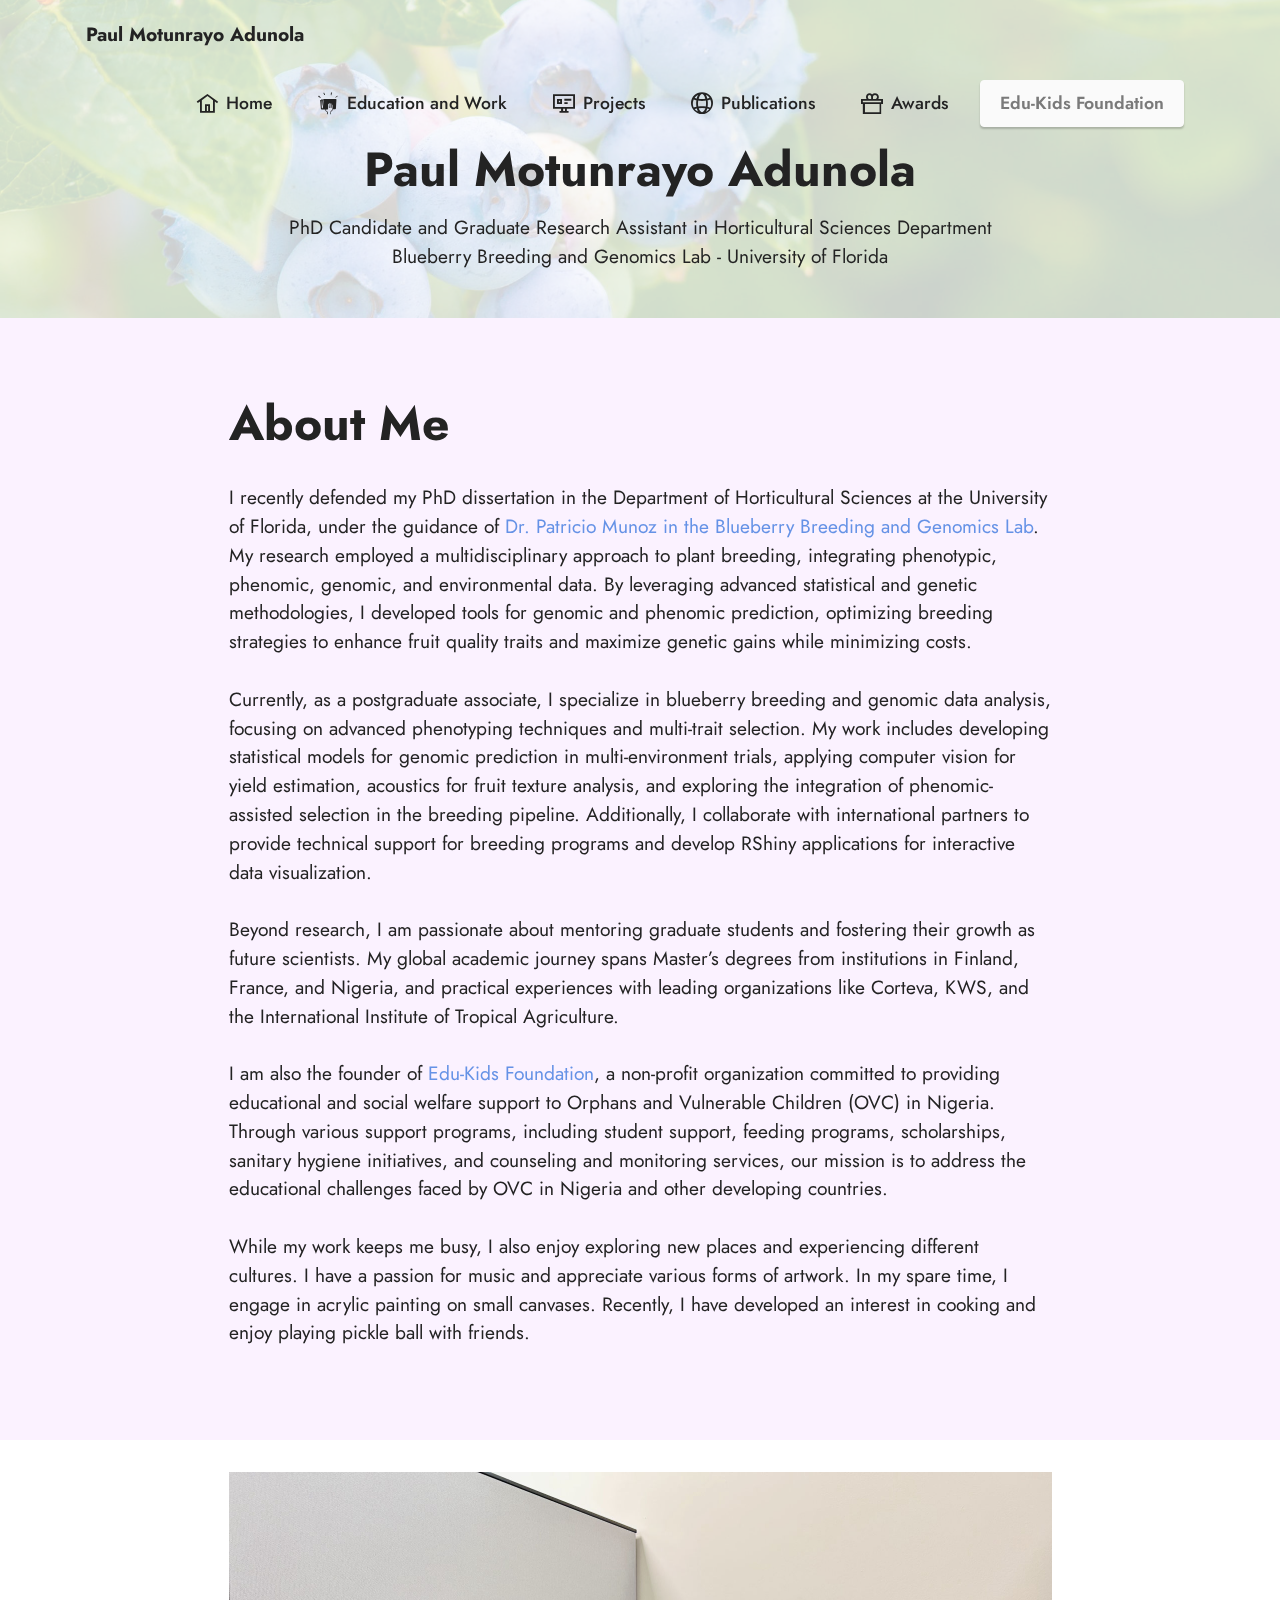
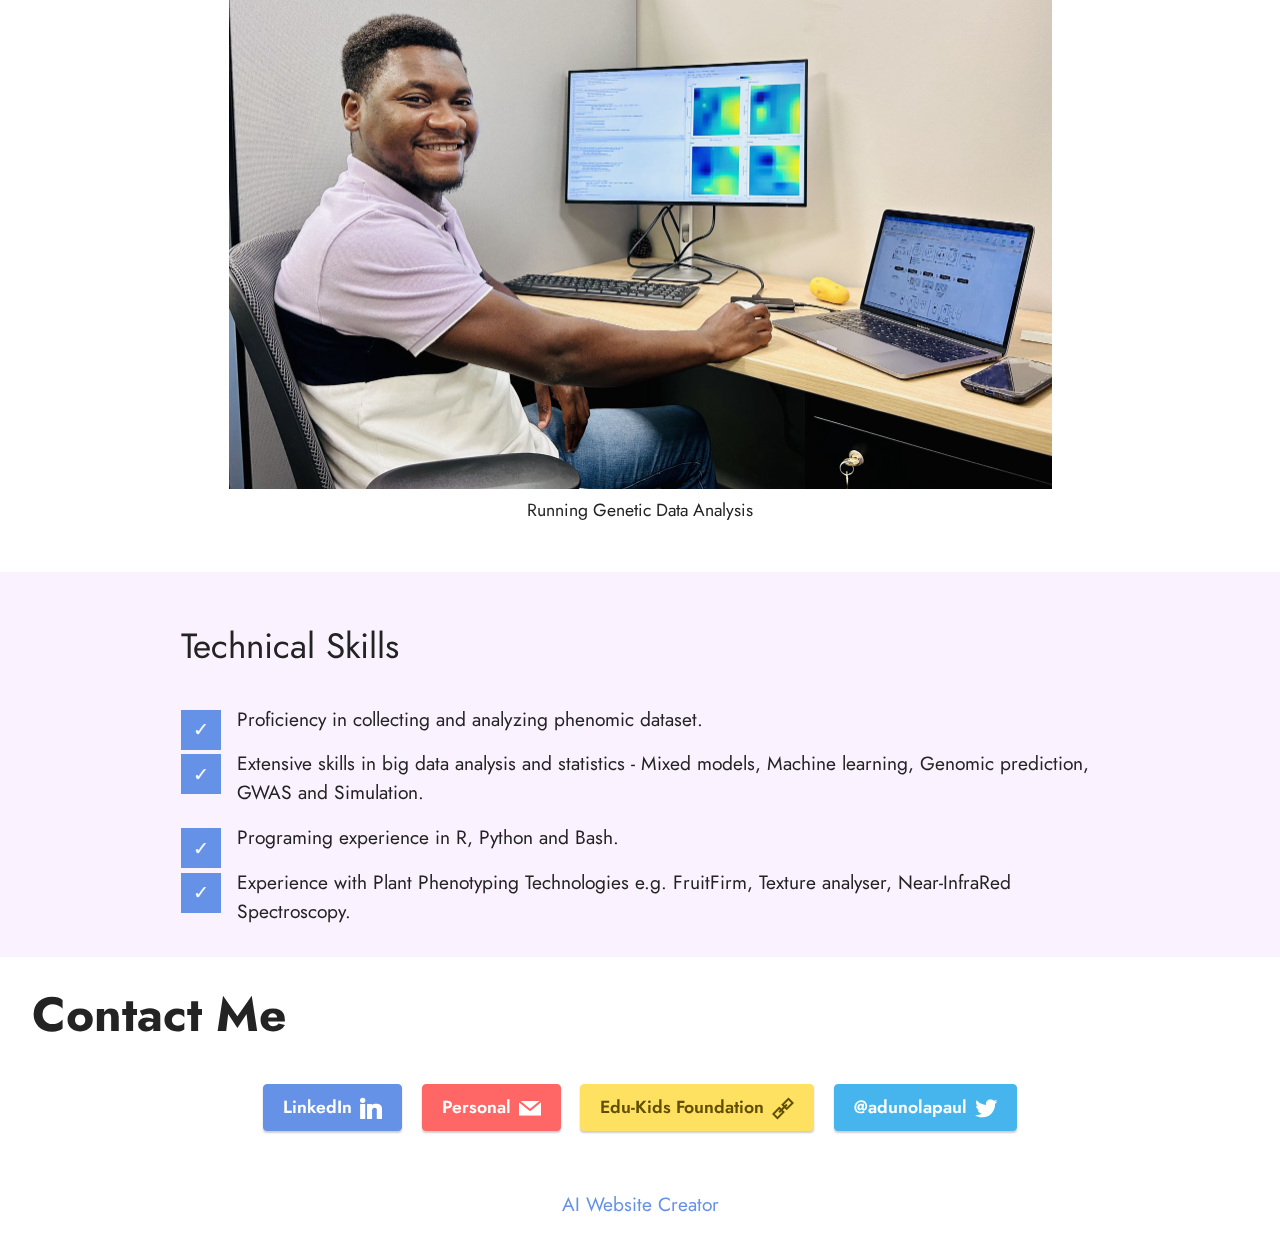
==== commit d7ba7302: "update" ====
--- a/index.html
+++ b/index.html
@@ -137,7 +137,7 @@
             </div>
         </div>
     </div>
-</section><section class="display-7" style="padding: 0;align-items: center;justify-content: center;flex-wrap: wrap;    align-content: center;display: flex;position: relative;height: 4rem;"><a href="https://mobiri.se/3042313" style="flex: 1 1;height: 4rem;position: absolute;width: 100%;z-index: 1;"><img alt="" style="height: 4rem;" src="[data-uri]"></a><p style="margin: 0;text-align: center;" class="display-7">&#8204;</p><a style="z-index:1" href="https://mobirise.com/builder/ai-website-generator.html">AI Website Generator</a></section><script src="assets/bootstrap/js/bootstrap.bundle.min.js"></script>  <script src="assets/parallax/jarallax.js"></script>  <script src="assets/smoothscroll/smooth-scroll.js"></script>  <script src="assets/ytplayer/index.js"></script>  <script src="assets/dropdown/js/navbar-dropdown.js"></script>  <script src="assets/theme/js/script.js"></script>  
+</section><section class="display-7" style="padding: 0;align-items: center;justify-content: center;flex-wrap: wrap;    align-content: center;display: flex;position: relative;height: 4rem;"><a href="https://mobiri.se/3042313" style="flex: 1 1;height: 4rem;position: absolute;width: 100%;z-index: 1;"><img alt="" style="height: 4rem;" src="[data-uri]"></a><p style="margin: 0;text-align: center;" class="display-7">&#8204;</p><a style="z-index:1" href="https://mobirise.com/builder/ai-website-creator.html">AI Website Creator</a></section><script src="assets/bootstrap/js/bootstrap.bundle.min.js"></script>  <script src="assets/parallax/jarallax.js"></script>  <script src="assets/smoothscroll/smooth-scroll.js"></script>  <script src="assets/ytplayer/index.js"></script>  <script src="assets/dropdown/js/navbar-dropdown.js"></script>  <script src="assets/theme/js/script.js"></script>  
   
   
 </body>
